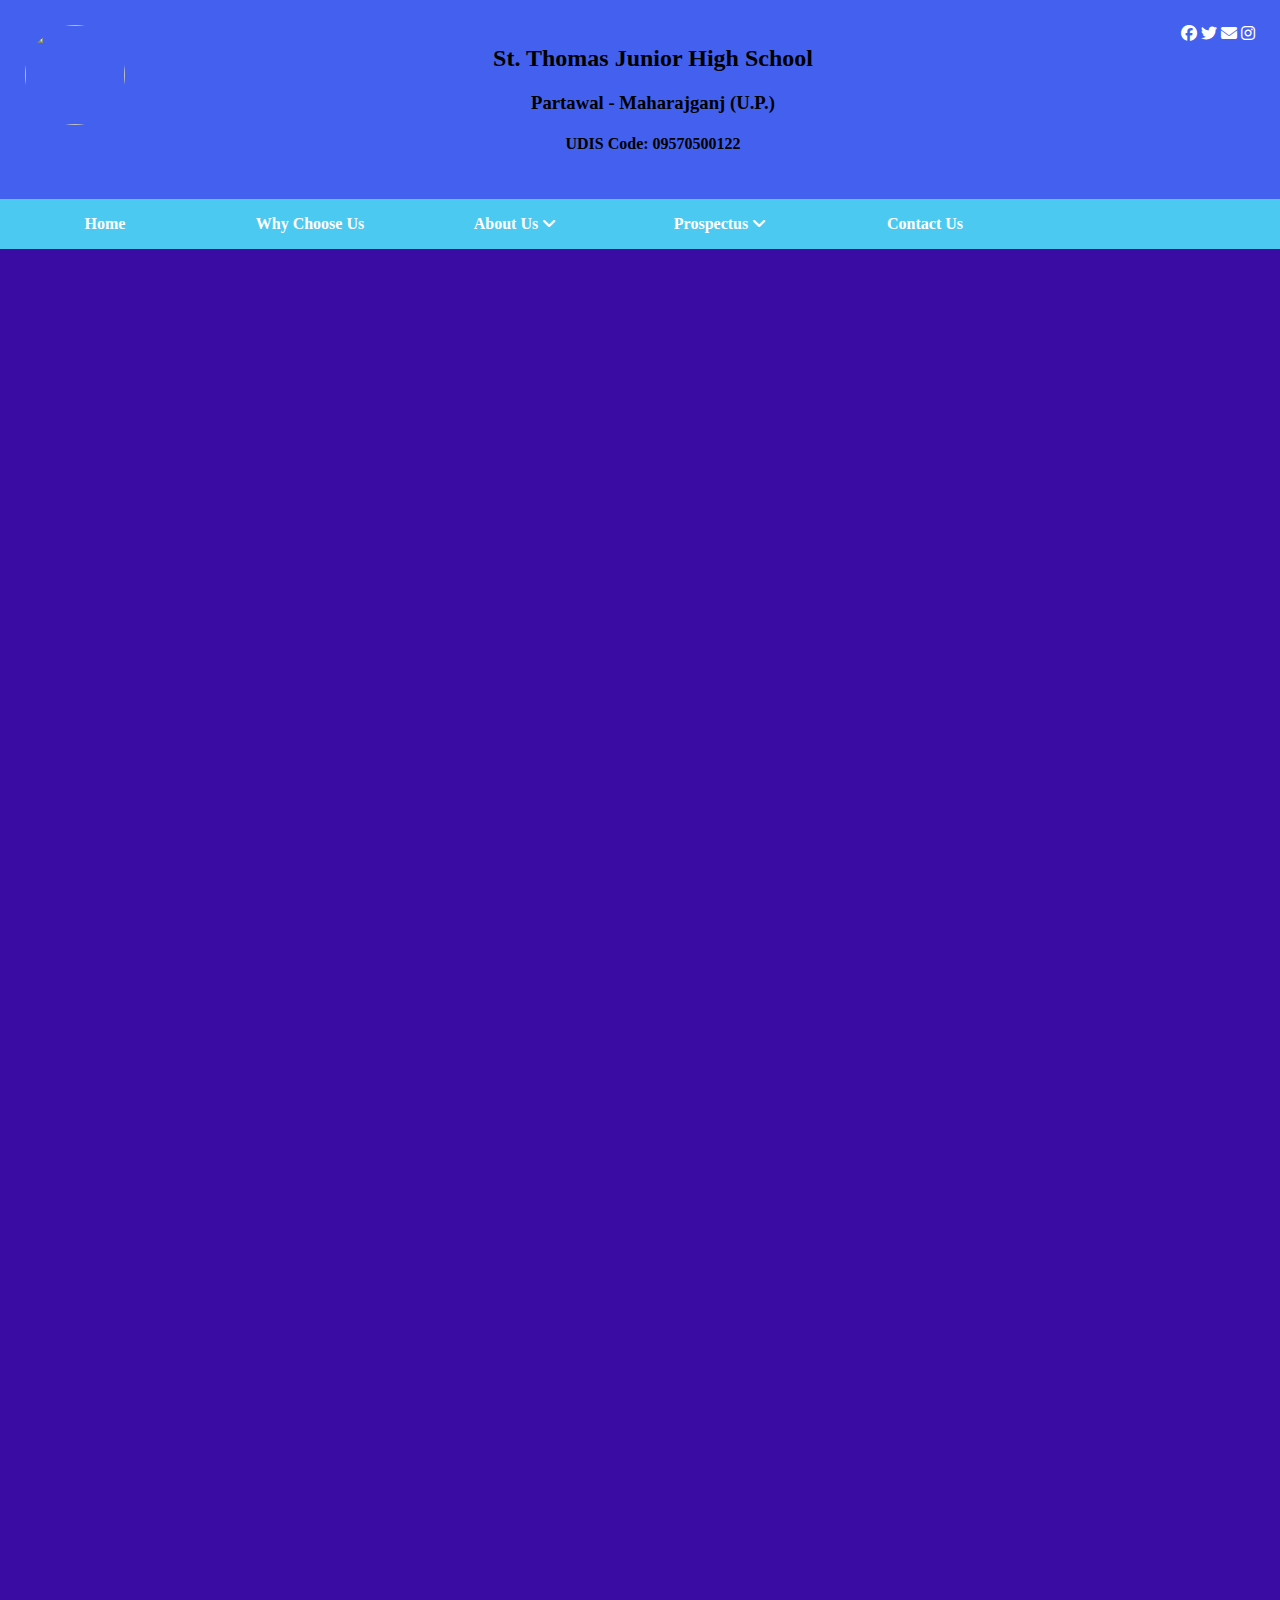
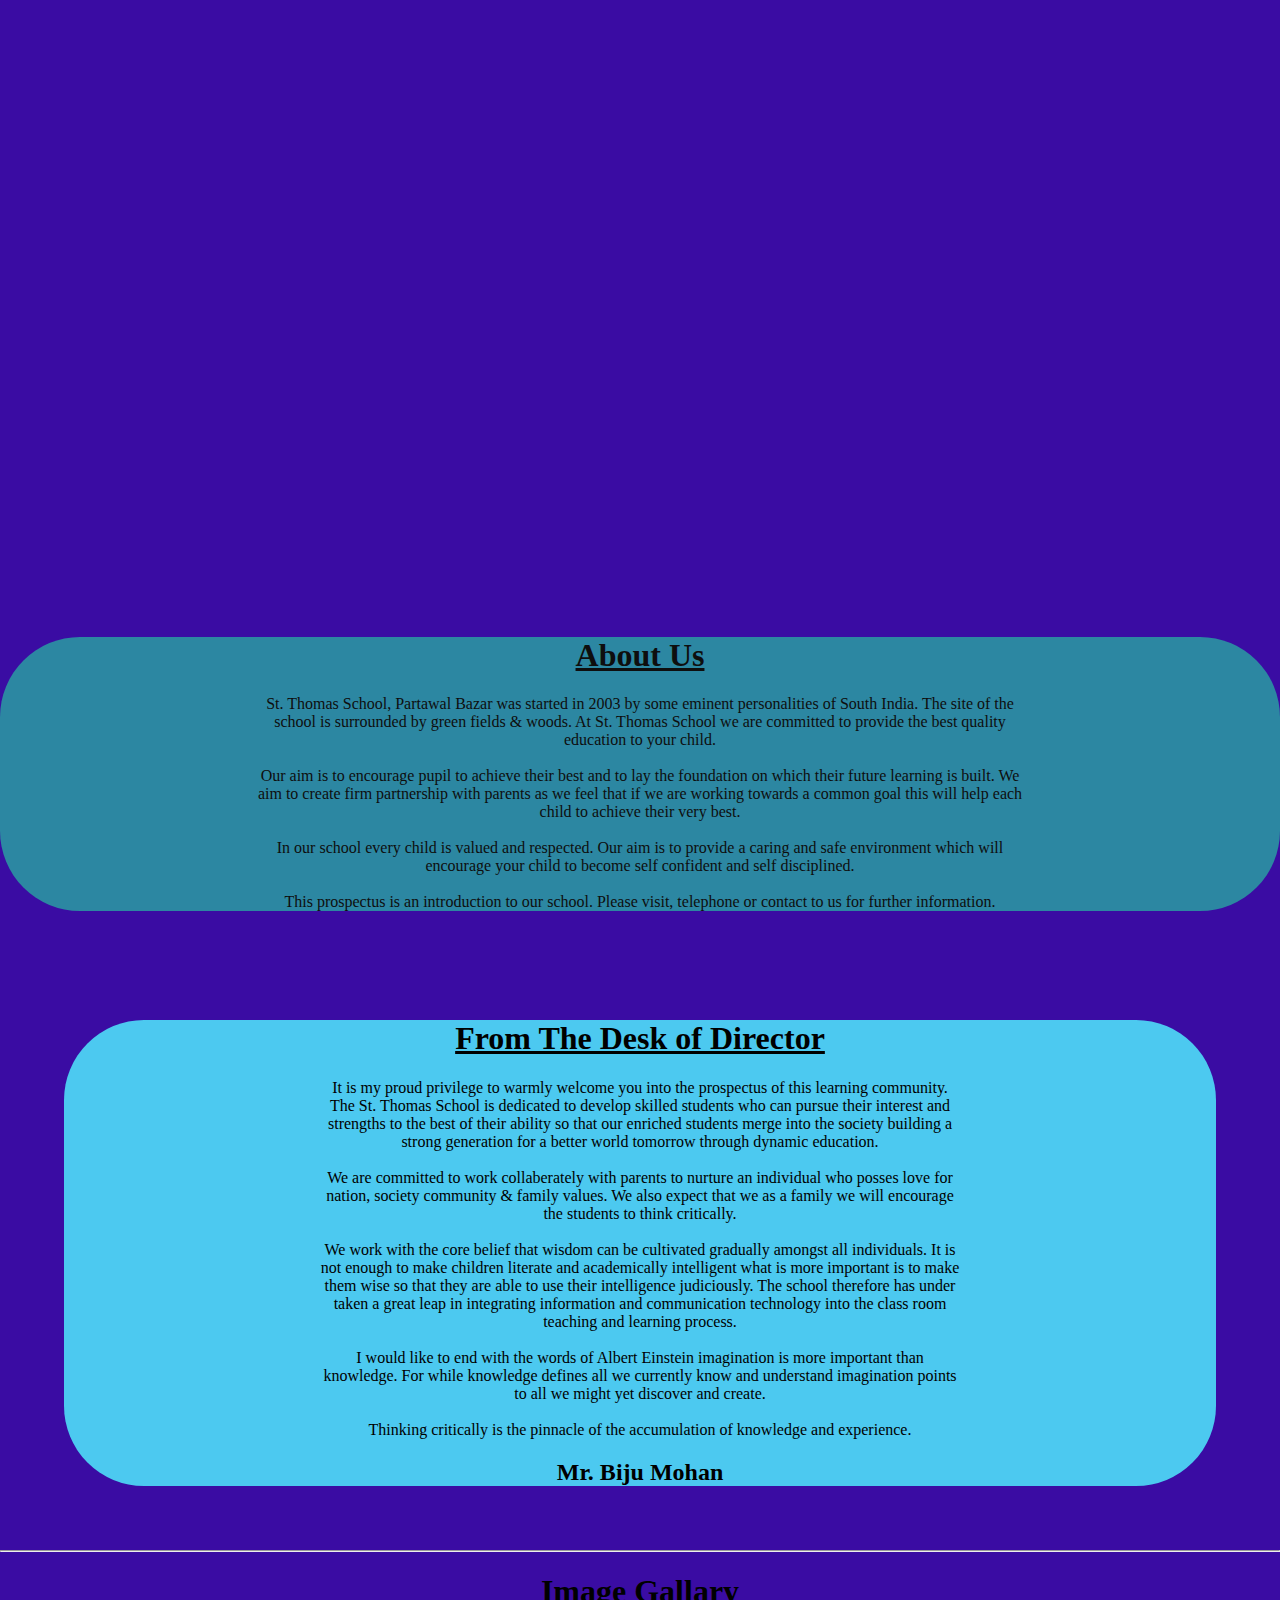
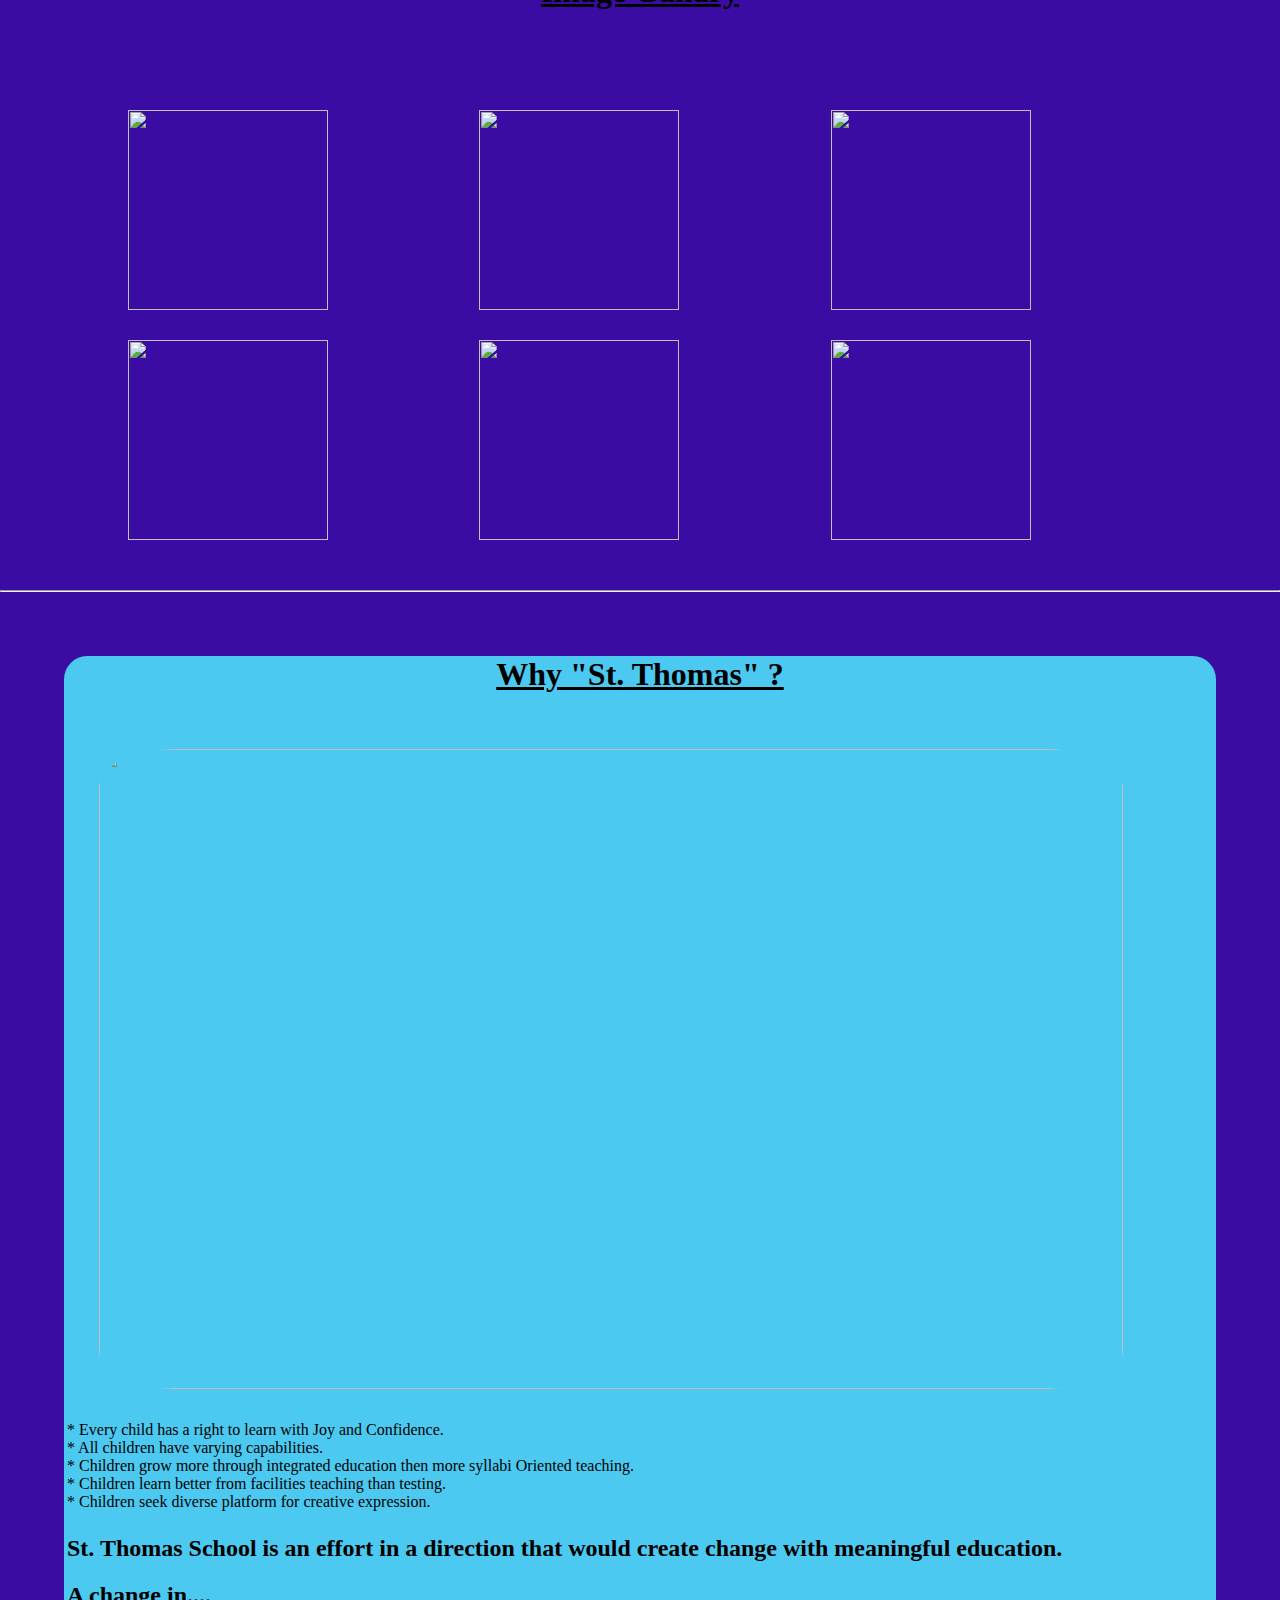
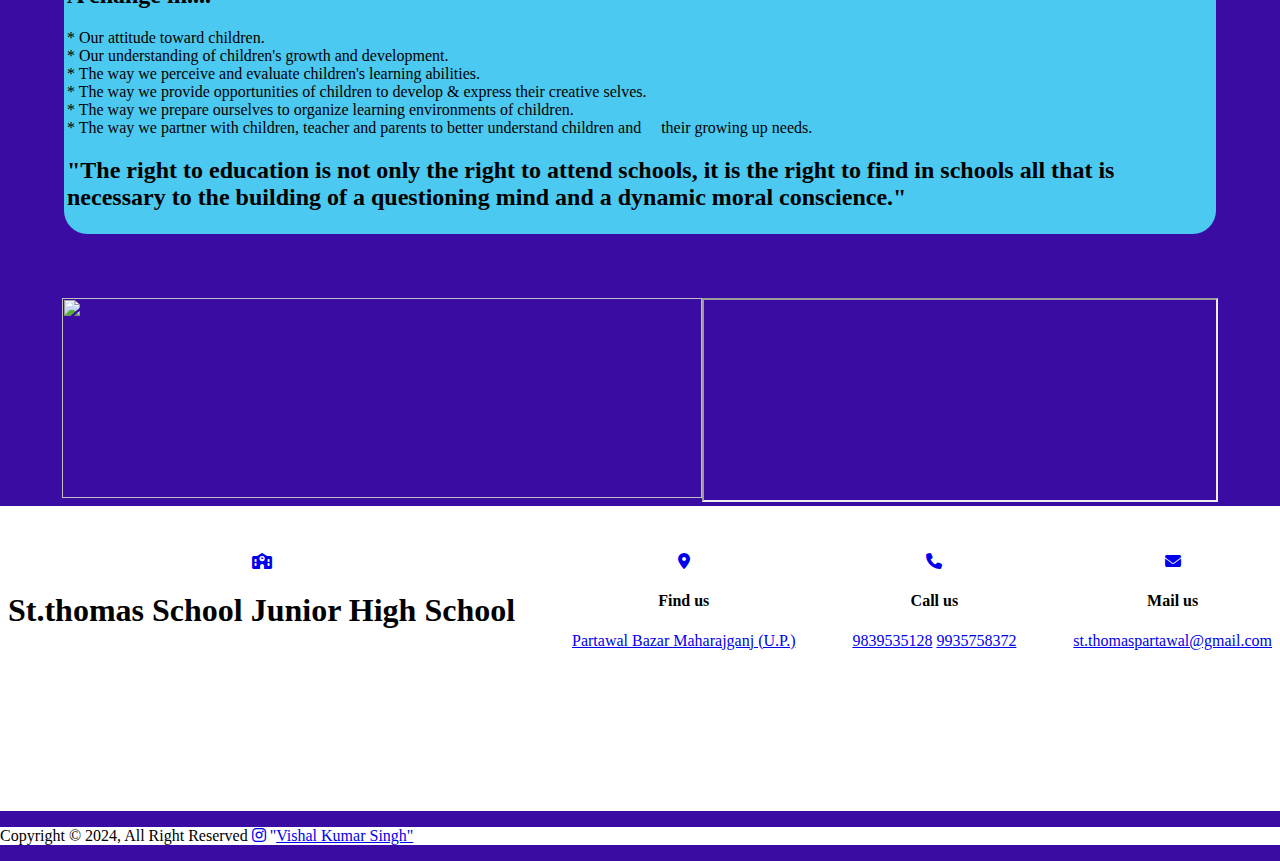
==== index.html @ ec0b056e "added read mode" ====
<!DOCTYPE html>
<html lang="en">

<head>
    <meta charset="UTF-8">
    <meta name="viewport" content="width=device-width, initial-scale=1.0">
    <title>St. Thomas School</title>
    <link  rel="icon" href ="image\logo.jpeg">
    <link rel="stylesheet" href="med_q_style.css">
    <link rel="stylesheet" href="style.css">
    <link rel="stylesheet" href="https://cdnjs.cloudflare.com/ajax/libs/font-awesome/6.5.1/css/all.min.css">
    <meta name="viewport" content="width=device-width, initial-scale=1.0">
   
<link rel="stylesheet" href="style.css">

</head>
    

<body>

    <div class="top">
        <div><img src="image/logo.jpeg" alt=""></div>
        <div class="title">
            <h2>St. Thomas Junior High School</h2>
            <h3>
                Partawal - Maharajganj (U.P.)
            </h3>
            
            <h4>UDIS Code: 09570500122</h4>
        </div>
            <div class="top_fav">
                <a href="#"><i class="fa-brands fa-facebook"></i></a>
                <a href="#"><i class="fab fa-twitter twitter-bg"></i></a>
                <a href="#"><i class="fa-solid fa-envelope"></i></a>
                <a href="#"><i class="fa-brands fa-instagram"></i></a>
            
        </div>
    </div>
    <div class="menu-toggle" onclick="toggleMenu()">
        <div class="line"></div>
        <div class="line"></div>
        <div class="line"></div>
      </div>

    <div class="my_menu">
        <ul class="menu">
            <li><a href="index.html">Home</a></li>
            <li><a href="Why_choose_us.html">Why Choose Us</a></li>
          <li>About Us <i class="fa-solid fa-angle-down"></i>
                <ul class="about_us">
                    <li><a href="About.html">Aims And Objectives</a></li>
                    <li><a href="About.html">Our Vision</a></li>
                    <li><a href="About.html">Principal's Message</a></li>
                </ul>
            </li>
            <li>Prospectus <i class="fa-solid fa-angle-down"></i>
                <ul>
                    <li><a href="Prospectus.pdf">Download Prospectus</a></li>
                    <li><a href="Prospectus.html">Beyond The Classroom</a></li>
                    <li><a href="Prospectus.html">Admission Procedure</a></li>
                    <li><a href="Prospectus.html">School Timing</a></li>
                    <li><a href="Prospectus.html">Fee Structure</a></li>
                    <li><a href="Prospectus.html">School Uniform</a></li>
                    <li><a href="Prospectus.html">Examination</a></li>
                    <li><a href="Prospectus.html">Educational Tours</a></li>
                </ul>
            
            <li><a href="Contact.html">Contact Us</a></li>
        </ul>

    </div>


    <!-- 2nd  -->


    <div class="floating-img">
        <div class="image fade">
            <img src="image\1.jpg" alt="">
        </div>
        <div class="image fade">
            <img src="image\2.jpg" alt="">
        </div>
        <div class="image fade">
            <img src="image\3.jpg" alt="">
        </div>
        <div class="image fade">
            <img src="image\4.jpg" alt="">
        </div>
    </div>
    <script src="main.js"></script>


    <!-- 3rd -->

    <div class="about">
            <u>
                <h1>About Us</h1>
            </u>
        <p class="read-more-para">
            St. Thomas School, Partawal Bazar was started in 2003 by some eminent personalities of South India. The
            site of the school is surrounded by green fields & woods. At St. Thomas School we are committed to
            provide the best quality education to your child.
            <br><br>
            Our aim is to encourage pupil to achieve their best and to lay the foundation on which their future
            learning is built. We aim to create firm partnership with parents as we feel that if we are working
            towards a common goal this will help each child to achieve their very best.
            <br><br>
            In our school every child is valued and respected. Our aim is to provide a caring and safe environment
            which will encourage your child to become self confident and self disciplined.
            <br><br>
            This prospectus is an introduction to our school. Please visit, telephone or contact to us for further
            information.
        </p>
        <div class="read-more-message" style="color: blue;"><u>Click to read more</u></div>
    </div>
    
    
    
    <!-- 4th -->
    <span class="p_image"><img class="p_image" src="image\Principle.jpg" alt=""></span>
    <div class="principle">
        
        <u>
            <h1>From The Desk of Director</h1>
        </u>
        <p class="read-more-para_p">
            It is my proud privilege to warmly welcome you into the prospectus of this learning community. The St.
            Thomas School is dedicated to develop skilled students who can pursue their interest and strengths to
            the best of their ability so that our enriched students merge into the society building a strong
            generation for a better world tomorrow through dynamic education.
            <br><br>
            We are committed to work collaberately with parents to nurture an individual who posses love for nation,
            society community & family values. We also expect that we as a family we will encourage the students to
            think critically.
            <br><br>
            We work with the core belief that wisdom can be cultivated gradually amongst all individuals. It is not
            enough to make children literate and academically intelligent what is more important is to make them
            wise so that they are able to use their intelligence judiciously. The school therefore has under taken a
            great leap in integrating information and communication technology into the class room teaching and
            learning process.
            <br><br>
            I would like to end with the words of Albert Einstein imagination is more important than knowledge. For
            while knowledge defines all we currently know and understand imagination points to all we might yet
            discover and create.
            <br><br>
            Thinking critically is the pinnacle of the accumulation of knowledge and experience.
        </p>
        <h2>Mr. Biju Mohan</h2>
        <div class="read-more-message_p" style="color: blue;"><u>Click to read more</u></div>
    </div>
    
    <hr>
    
    <!-- 5th -->
    <u>
        <h1 style="text-align: center;">Image Gallary</h1>
    </u>

    <div class="full-img" id="fullimgbox">
        <img src="image\1.jpg" id="fullimg">
        <span onclick="closefullimg()">✖️</span>
    </div>
    <div class="gallary">


        <img src="image\1.jpg" onclick="openfullimg(this.src)">
        <img src="image\2.jpg" onclick="openfullimg(this.src)">
        <img src="image\3.jpg" onclick="openfullimg(this.src)">
        <img src="image\i1.jpg" onclick="openfullimg(this.src)">
        <img src="image\i2.jpg" onclick="openfullimg(this.src)">
        <img src="image\IMG_20220813_103702.jpg" onclick="openfullimg(this.src)">
    </div>
    <script>var fullimgbox = document.getElementById("fullimgbox");
        var fullimg = document.getElementById("fullimg");

        function openfullimg(pic) {
            fullimgbox.style.display = "flex";
            fullimgbox.style.display = flex;
            fullimg.src = pic;
        }

        function closefullimg() {
            fullimgbox.style.display = "none";
        }
    </script>
    <hr>

    <!-- 6th -->


    <div class="why">
        <u>
            <h1 style="text-align: center;">Why "St. Thomas" ?</h1>
        </u>
        <table>

            <tr>
                <td>
                    <ul>
                        <img src="image\Why.jpg" alt="">
                        <li>* Every child has a right to learn with Joy and Confidence.</li>
                        <li>* All children have varying capabilities.</li>
                        <li>* Children grow more through integrated education then more syllabi Oriented teaching.
                        </li>
                        <li>* Children learn better from facilities teaching than testing.</li>
                        <li>* Children seek diverse platform for creative expression.</li>
                    </ul>
                </td>
            </tr>
            <tr>


                <td>
                    <ul>
                        <h2>St. Thomas School is an effort in a direction that would create change with meaningful
                            education.</h2>
                        <li>
                            <h2>A change in....</h2>
                        </li>
                        <li>* Our attitude toward children.</li>
                        <li>* Our understanding of children's growth and development.</li>
                        <li>* The way we perceive and evaluate children's learning abilities.</li>
                        <li>* The way we provide opportunities of children to develop & express their creative selves.
                        </li>
                        <li>* The way we prepare ourselves to organize learning environments of children.
                        </li>
                        <li>* The way we partner with children, teacher and parents to better understand children and
                            &nbsp&nbsp&nbsp&nbsptheir growing up needs.</li>
                        <h2>"The right to education is not only the right to attend schools, it is the right to find
                            in schools all that is necessary to the building of a questioning mind and a dynamic
                            moral conscience."</h2>
                    </ul>
                </td>
            </tr>

        </table>
    </div>



    <!-- 7th -->


  <div class="location">
        <div><img src="image\location.jpeg" alt=""></div>
        <div class="gmap">
            <iframe 
                src="https://www.google.com/maps/embed?pb=!1m18!1m12!1m3!1d3555.9602091441734!2d83.59649821102037!3d26.968159376516684!2m3!1f0!2f0!3f0!3m2!1i1024!2i768!4f13.1!3m3!1m2!1s0x3993ffc5ceed057d%3A0x21a0eca646e50a44!2sSt%20Thomas%20junior%20high%20school!5e0!3m2!1sen!2sin!4v1706030970998!5m2!1sen!2sin"
                referrerpolicy="no-referrer-when-downgrade"></iframe>
        </div>
    </div>


<!-- 8th -->

    <footer class="new_footer_area bg_color">
        <div class="new_footer_top">
            <div class="footer_bg">
                <div class="footer">
                    <div class="footer_icon">
                        <a href="index.html"><i class="fa-solid fa-school"></i></a>
                        <div class="cta-text">
                            <h1>St.thomas School Junior High School</h1>
                        </div>
                    </div>
                    <div class="footer_icon">
                        <a href="https://maps.google.com/maps?ll=26.969013,83.604948&z=15&t=m&hl=en&gl=IN&mapclient=embed&cid=2423196798423468612"><i class="fas fa-map-marker-alt" ></i></a>
                        <div class="cta-text">
                            <h4>Find us</h4>
                            <a href="https://maps.google.com/maps?ll=26.969013,83.604948&z=15&t=m&hl=en&gl=IN&mapclient=embed&cid=2423196798423468612">Partawal Bazar Maharajganj (U.P.)</a>
                        </div>
                    </div>
                    <div class="footer_icon">
                        <a href="tel:9839535128"><i class="fas fa-phone"></i></a>
                        <div class="cta-text">
                            <h4>Call us</h4>
                            <a href="tel:9839535128">9839535128</a>
                            <a href="tel:9935758372">9935758372</a>
                        </div>
                    </div>
                    <div class="footer_icon">
                        <a href="https://mail.google.com/mail/?view=cm&fs=1&tf=1&to=st.thomaspartawal@gmail.com"><i class="fa-solid fa-envelope"></i></a>
                        <div class="cta-text">
                            <h4>Mail us</h4>
                        <a href="https://mail.google.com/mail/?view=cm&fs=1&tf=1&to=st.thomaspartawal@gmail.com"><i ></i><span>st.thomaspartawal@gmail.com</span></a>
                            
                        </div>
                    </div>
                </div>
               
                    <div class="footer_bg_one"></div>
                <div class="footer_bg_two"></div>
                
            </div>
        </div>

    </footer>


    
    <div class="copyright-text" style="background-color: white;">
        <p>Copyright &copy; 2024, All Right Reserved <a
                href="https://www.instagram.com/_vishal__1431?igsh=ZDBuYmwxeDVkcHhx"><i class="fa-brands fa-instagram"> "</i>Vishal Kumar Singh"</a></p>
    </div>
    <script  src="./media.js"></script>
</body>

</html>
---- med_q_style.css ----
@media only screen and (max-width: 610px) {
  .top{
    
    flex-direction: column;
    /* animation: fadeIn .5s ease-out; */
    /* animation: fadeout .5s ease-out; */
  }
  .top div{
    justify-content: center;
  }
  .menu2{
    display: block;
  }
  .my_menu{
    z-index: 1;
    display: none;
    
    top: 30px;
    left: 5px;
    justify-content: space-between;
  }
  .menu-toggle {
      z-index: 5;
      width: 30px;
      height: 20px;
      position: fixed;
      top: 5px;
      left: 5px;
      cursor: pointer;
      display: flex;
      flex-direction: column;
      justify-content: space-between;
    }
    
    
    /* about us */
    
    .read-more-para {
      max-height: 100px;
      overflow: hidden; 
    }
    .read-more-para::after {
      content: " Read more";
      color: blue;
      cursor: pointer;
    }
    
    .read-more-para.expand {
      max-height: none;
    }
    
    .read-more-para.expand::after {
      display: none;
    }
    
    .read-more-para.expand + .read-more-message {
      display: none;
    }

    .read-more-message {
      position: relative;
      bottom: 0;
      left: 50%;
      transform: translateX(-50%);
      padding: 8px 16px;
      border-radius: 4px;
      z-index: 1;
    }
    .read-more-para_p {
      max-height: 100px;
      overflow: hidden; 
    }
    .read-more-para_p::after {
      content: " Read more";
      color: blue;
      cursor: pointer;
    }
    
    .read-more-para_p.expand {
      max-height: none;
    }
    
    .read-more-para_p.expand::after {
      display: none;
    }
    
    .read-more-para_p.expand + .read-more-message_p {
      display: none;
    }

    .read-more-message_p {
      position: relative;
      bottom: 0;
      left: 50%;
      transform: translateX(-50%);
      padding: 8px 16px;
      border-radius: 4px;
      z-index: 1;
    }
  }
  @media only screen and (min-width: 611px){
    .menu-toggle{
      display: none; 
    }
    .read-more-message {
      display: none; 
    }
    .read-more-message_p {
      display: none; 
    }
  }
  
  
  
  
  .line {
    width: 100%;
    height: 4px;
    background-color: #4cc9f0;
    transition: 0.3s;
  }
  
  
  .menu-toggle.open .line:nth-child(1) {
    transform: translateY(8px) rotate(-45deg);
  }
  
  .menu-toggle.open .line:nth-child(2) {
    opacity: 0;
  }
  
  .menu-toggle.open .line:nth-child(3) {
    transform: translateY(-8px) rotate(45deg);
  }
  
  
  
  @keyframes fadeIn {
    from {
      opacity: 0;
    }
    to {
      opacity: 1;
    }
  }
  @keyframes fadeout {
    from {
      opacity: 1;
    }
    to{
      opacity: 0;
    } 
  }
---- style.css ----
body {
    font-family: Georgia, 'Times New Roman', Times, serif;

    margin: 0;
    padding: 0;
    background-color: #3a0ca3;
    /* background-image: url('St.Thomas\cool-background.png'); */


}

.top {
    background-color: #4361ee;
    display: flex;
    text-align: center;
    justify-content: space-between;
}

.top {
    padding: 10px;




}

.top div {
    padding: 15px;

}

.top h1 {
    text-shadow: 1px 1px #fefdfe;
}

.top ul {
    display: flex;
    list-style: none;
    background-color: #4361ee;
}

.top img {
    height: 100px;
    width: 100px;
    border-radius: 50%;
}

.top_fav a {
    color: white;
}

.top_fav a:hover {
    height: 20px;
    border-radius: 20%;
    color: rgb(76, 33, 216);
}

ul {
    margin: 0;
    padding: 0;
}

.my_menu {
    position: absolute;
    background-color: #4cc9f0;
    height: auto;
    width: 100%;
    justify-content: center;
    color: white;
    font-weight: bold;
}


.menu ul li {
    margin: 0;
}

.menu ul {
    display: none;
}

.menu li:hover ul {
    position: relative;
    z-index: 5;
    display: block;
}

.name {
    font-size: 20px;
    font-weight: bolder;
}

.name:hover {
    background-color: caf0f8 !important;
}

.menu li {
    list-style: none;
    width: 200px;
    height: 50px;
    background-color: #4cc9f0;
    margin-left: 5px;
    text-align: center;
    line-height: 50px;
    float: left;
}

.my_menu a:hover {
    background-color: #3a0ca3;
    transition: 1s;
    transform: scale(0.8) rotate(-.5deg);
    border-radius: 20px;

}

.menu li a {
    color: white;
    display: block;
    text-decoration: none;
}


/* 2nd */

.floating-img {
    margin: auto;
}

.floating-img img {
    min-height: 500px;
    min-width: 100%;
    max-width: 100%;
    max-height: 500px;
}

.fade {
    animation-name: fade;
    animation-duration: 2s;
}



/* 3rd */

.about {
    text-align: center;
    color: rgb(14, 14, 14);
    background-color: #2c87a2;
    border-radius: 80px 80px 80px 80px;
    padding-left: 20%;
    padding-right: 20%;
    /* margin: 5vw; */
}

.principle {
    text-align: center;
    width: 50%;
    background-color: #4cc9f0;
    border-radius: 80px 80px 80px 80px;
    padding-left: 20%;
    padding-right: 20%;
    margin: 5vw;

}

.p_image {
    margin-top: 5vh !important;
    display: block;
    margin-left: auto;
    margin-right: auto;
    width: 60%;
}

/* 5th */

.gallary {
    width: 80%;
    margin: 100px auto 50px;
    display: grid;
    grid-template-columns: repeat(auto-fit, minmax(250px, 1fr));
    grid-gap: 30px;
}

.gallary img {
    width: 200px;
    height: 200px;
    cursor: pointer;

}

.gallary img:hover {
    transform: scale(0.8) rotate(-2deg);
    border-radius: 20px;
    box-shadow: 0 320px 7px rgba(68, 77, 136, 0.2);
}

.full-img {
    width: 100%;
    height: 100vh;
    background: rgba(30, 28, 28, 0.9);
    position: fixed;
    top: 0;
    left: 0;
    display: none;
    align-items: center;
    justify-content: center;
    z-index: 100;
}

.full-img img {
    width: 90%;
    max-width: 500px;
}

.full-img span {
    position: absolute;
    top: 5%;
    right: 5%;
    font-size: 30px;
    color: white;
    cursor: pointer;

}


/* 6th */


.why img {
    width: 80vw;
    height: 50vw;
    border-radius: 10%;
    padding: 2.5vw;
}

.why li {
    list-style: none;
}

.why li:hover {
    background-color: #55ddee;
    cursor: pointer;
    transition: 0.05s;
    transform: scale(0.98) rotate(-.05deg);
    border-radius: 12px;
}

.why {
    background-color: #4cc9f0;
    border-radius: 2%;
    margin: 5vw;
}



/* 7th */
.location img {
    width: 50vw;
    height: 200px;
}
.gmap iframe {
    height: 200px;
    width: 40vw;

}

.location {
    justify-content: center;
    text-align: center;
    display: flex;

}



/* 8th */


.new_footer_area {
    background: #ffffff;
}


.new_footer_top {
    padding: 35px 0px 270px;
    position: relative;
}

.new_footer_top .footer_bg {
    position: absolute;
    bottom: 0;
    background: url("https://blogger.googleusercontent.com/img/b/R29vZ2xl/AVvXsEigB8iI5tb8WSVBuVUGc9UjjB8O0708X7Fdic_4O1LT4CmLHoiwhanLXiRhe82yw0R7LgACQ2IhZaTY0hhmGi0gYp_Ynb49CVzfmXtYHUVKgXXpWvJ_oYT8cB4vzsnJLe3iCwuzj-w6PeYq_JaHmy_CoGoa6nw0FBo-2xLdOPvsLTh_fmYH2xhkaZ-OGQ/s16000/footer_bg.png") no-repeat scroll center 0;
    width: 100%;
    height: 300px;
}


.new_footer_top .footer_bg {
    position: absolute;
    bottom: 0;
    background: url("https://blogger.googleusercontent.com/img/b/R29vZ2xl/AVvXsEigB8iI5tb8WSVBuVUGc9UjjB8O0708X7Fdic_4O1LT4CmLHoiwhanLXiRhe82yw0R7LgACQ2IhZaTY0hhmGi0gYp_Ynb49CVzfmXtYHUVKgXXpWvJ_oYT8cB4vzsnJLe3iCwuzj-w6PeYq_JaHmy_CoGoa6nw0FBo-2xLdOPvsLTh_fmYH2xhkaZ-OGQ/s16000/footer_bg.png") no-repeat scroll center 0;
    width: 100%;
    height: 266px;
}

.new_footer_top .footer_bg .footer_bg_one {
    background: url("https://blogger.googleusercontent.com/img/b/R29vZ2xl/AVvXsEia0PYPxwT5ifToyP3SNZeQWfJEWrUENYA5IXM6sN5vLwAKvaJS1pQVu8mOFFUa_ET4JuHNTFAxKURFerJYHDUWXLXl1vDofYXuij45JZelYOjEFoCOn7E6Vxu0fwV7ACPzArcno1rYuVxGB7JY6G7__e4_KZW4lTYIaHSLVaVLzklZBLZnQw047oq5-Q/s16000/volks.gif") no-repeat center center;
    width: 330px;
    height: 105px;
    background-size: 100%;
    position: absolute;
    bottom: 0;
    left: 30%;
    -webkit-animation: myfirst 22s linear infinite;
    animation: myfirst 6s linear infinite;
}

.new_footer_top .footer_bg .footer_bg_two {
    background: url("https://blogger.googleusercontent.com/img/b/R29vZ2xl/AVvXsEhyLGwEUVwPK6Vi8xXMymsc-ZXVwLWyXhogZxbcXQYSY55REw_0D4VTQnsVzCrL7nsyjd0P7RVOI5NKJbQ75koZIalD8mqbMquP20fL3DxsWngKkOLOzoOf9sMuxlbyfkIBTsDw5WFUj-YJiI50yzgVjF8cZPHhEjkOP_PRTQXDHEq8AyWpBiJdN9SfQA/s16000/cyclist.gif") no-repeat center center;
    width: 88px;
    height: 100px;
    background-size: 100%;
    bottom: 0;
    left: 38%;
    position: absolute;
    -webkit-animation: myfirst 30s linear infinite;
    animation: myfirst 10s linear infinite;
}



@-moz-keyframes myfirst {
    0% {
        left: -25%;
    }

    100% {
        left: 100%;
    }
}

@-webkit-keyframes myfirst {
    0% {
        left: -25%;
    }

    100% {
        left: 100%;
    }
}

@keyframes myfirst {
    0% {
        left: -25%;
    }

    100% {
        left: 100%;
    }
}

.new_footer_top {
    overflow-x: hidden;
}

.col-xl-4 col-lg-4 col-md-6 mb-30 {
    display: flex;
}

.footer {
    position: relative;
    display: flex;
    text-align: center;
    justify-content: space-between;
}

.footer_icon {
    color: black;
    padding: 8px;
}









/* About */
/* About */
/* About */
/* About */



.all-about {
    background-color: #fefdfe;
}


.aims {
    text-align: justify;
    color: rgb(14, 14, 14);
    background-color: #2c87a2;
    border-radius: 80px 80px 80px 80px;
    padding-left: 20%;
    padding-right: 20%;

}


.vision img {
    width: 100vw;
}














/* -----------Prospectus----------------- */
/* -----------Prospectus----------------- */
/* -----------Prospectus----------------- */
/* -----------Prospectus----------------- */
.admission td {
    text-align: justify;
    border: solid black 2px;
    padding: 16px;
}

.admission-selection th {
    border: solid black 2px;
    background-color: orange;
    font-weight: 900;
}

.first {
    color: #000000;
    background-image: linear-gradient(white, green);

}

.second {
    background-image: linear-gradient(white, green);


}

.criteria h1 {
    border: solid black 2px;

    background-color: orange;
}

.criteria {
    background-image: linear-gradient(white, green);

}

.building h1 {
    background-color: orange;
}

.building {
    background-image: linear-gradient(white, green);
}

.fee {
    background-image: linear-gradient(white, green);
}

.fee h1 {
    background-color: orange;
}
.v_img_1{
    height: 250px;
}
/* media */
.v_img_2 {
    height: 400px;
    width: 400px;
}
/* media */
.about img{
    height: 200px;
}


/* About */
/* About */
/* About */
/* About */

@media screen and (min-width:500px) {
    
    .about-img{
        height: 200px;
    }
   
    /* .all-about{
        text-align: center;
        justify-content: center;
    } */
}
---- style.css ----
body {
    font-family: Georgia, 'Times New Roman', Times, serif;

    margin: 0;
    padding: 0;
    background-color: #3a0ca3;
    /* background-image: url('St.Thomas\cool-background.png'); */


}

.top {
    background-color: #4361ee;
    display: flex;
    text-align: center;
    justify-content: space-between;
}

.top {
    padding: 10px;




}

.top div {
    padding: 15px;

}

.top h1 {
    text-shadow: 1px 1px #fefdfe;
}

.top ul {
    display: flex;
    list-style: none;
    background-color: #4361ee;
}

.top img {
    height: 100px;
    width: 100px;
    border-radius: 50%;
}

.top_fav a {
    color: white;
}

.top_fav a:hover {
    height: 20px;
    border-radius: 20%;
    color: rgb(76, 33, 216);
}

ul {
    margin: 0;
    padding: 0;
}

.my_menu {
    position: absolute;
    background-color: #4cc9f0;
    height: auto;
    width: 100%;
    justify-content: center;
    color: white;
    font-weight: bold;
}


.menu ul li {
    margin: 0;
}

.menu ul {
    display: none;
}

.menu li:hover ul {
    position: relative;
    z-index: 5;
    display: block;
}

.name {
    font-size: 20px;
    font-weight: bolder;
}

.name:hover {
    background-color: caf0f8 !important;
}

.menu li {
    list-style: none;
    width: 200px;
    height: 50px;
    background-color: #4cc9f0;
    margin-left: 5px;
    text-align: center;
    line-height: 50px;
    float: left;
}

.my_menu a:hover {
    background-color: #3a0ca3;
    transition: 1s;
    transform: scale(0.8) rotate(-.5deg);
    border-radius: 20px;

}

.menu li a {
    color: white;
    display: block;
    text-decoration: none;
}


/* 2nd */

.floating-img {
    margin: auto;
}

.floating-img img {
    min-height: 500px;
    min-width: 100%;
    max-width: 100%;
    max-height: 500px;
}

.fade {
    animation-name: fade;
    animation-duration: 2s;
}



/* 3rd */

.about {
    text-align: center;
    color: rgb(14, 14, 14);
    background-color: #2c87a2;
    border-radius: 80px 80px 80px 80px;
    padding-left: 20%;
    padding-right: 20%;
    /* margin: 5vw; */
}

.principle {
    text-align: center;
    width: 50%;
    background-color: #4cc9f0;
    border-radius: 80px 80px 80px 80px;
    padding-left: 20%;
    padding-right: 20%;
    margin: 5vw;

}

.p_image {
    margin-top: 5vh !important;
    display: block;
    margin-left: auto;
    margin-right: auto;
    width: 60%;
}

/* 5th */

.gallary {
    width: 80%;
    margin: 100px auto 50px;
    display: grid;
    grid-template-columns: repeat(auto-fit, minmax(250px, 1fr));
    grid-gap: 30px;
}

.gallary img {
    width: 200px;
    height: 200px;
    cursor: pointer;

}

.gallary img:hover {
    transform: scale(0.8) rotate(-2deg);
    border-radius: 20px;
    box-shadow: 0 320px 7px rgba(68, 77, 136, 0.2);
}

.full-img {
    width: 100%;
    height: 100vh;
    background: rgba(30, 28, 28, 0.9);
    position: fixed;
    top: 0;
    left: 0;
    display: none;
    align-items: center;
    justify-content: center;
    z-index: 100;
}

.full-img img {
    width: 90%;
    max-width: 500px;
}

.full-img span {
    position: absolute;
    top: 5%;
    right: 5%;
    font-size: 30px;
    color: white;
    cursor: pointer;

}


/* 6th */


.why img {
    width: 80vw;
    height: 50vw;
    border-radius: 10%;
    padding: 2.5vw;
}

.why li {
    list-style: none;
}

.why li:hover {
    background-color: #55ddee;
    cursor: pointer;
    transition: 0.05s;
    transform: scale(0.98) rotate(-.05deg);
    border-radius: 12px;
}

.why {
    background-color: #4cc9f0;
    border-radius: 2%;
    margin: 5vw;
}



/* 7th */
.location img {
    width: 50vw;
    height: 200px;
}
.gmap iframe {
    height: 200px;
    width: 40vw;

}

.location {
    justify-content: center;
    text-align: center;
    display: flex;

}



/* 8th */


.new_footer_area {
    background: #ffffff;
}


.new_footer_top {
    padding: 35px 0px 270px;
    position: relative;
}

.new_footer_top .footer_bg {
    position: absolute;
    bottom: 0;
    background: url("https://blogger.googleusercontent.com/img/b/R29vZ2xl/AVvXsEigB8iI5tb8WSVBuVUGc9UjjB8O0708X7Fdic_4O1LT4CmLHoiwhanLXiRhe82yw0R7LgACQ2IhZaTY0hhmGi0gYp_Ynb49CVzfmXtYHUVKgXXpWvJ_oYT8cB4vzsnJLe3iCwuzj-w6PeYq_JaHmy_CoGoa6nw0FBo-2xLdOPvsLTh_fmYH2xhkaZ-OGQ/s16000/footer_bg.png") no-repeat scroll center 0;
    width: 100%;
    height: 300px;
}


.new_footer_top .footer_bg {
    position: absolute;
    bottom: 0;
    background: url("https://blogger.googleusercontent.com/img/b/R29vZ2xl/AVvXsEigB8iI5tb8WSVBuVUGc9UjjB8O0708X7Fdic_4O1LT4CmLHoiwhanLXiRhe82yw0R7LgACQ2IhZaTY0hhmGi0gYp_Ynb49CVzfmXtYHUVKgXXpWvJ_oYT8cB4vzsnJLe3iCwuzj-w6PeYq_JaHmy_CoGoa6nw0FBo-2xLdOPvsLTh_fmYH2xhkaZ-OGQ/s16000/footer_bg.png") no-repeat scroll center 0;
    width: 100%;
    height: 266px;
}

.new_footer_top .footer_bg .footer_bg_one {
    background: url("https://blogger.googleusercontent.com/img/b/R29vZ2xl/AVvXsEia0PYPxwT5ifToyP3SNZeQWfJEWrUENYA5IXM6sN5vLwAKvaJS1pQVu8mOFFUa_ET4JuHNTFAxKURFerJYHDUWXLXl1vDofYXuij45JZelYOjEFoCOn7E6Vxu0fwV7ACPzArcno1rYuVxGB7JY6G7__e4_KZW4lTYIaHSLVaVLzklZBLZnQw047oq5-Q/s16000/volks.gif") no-repeat center center;
    width: 330px;
    height: 105px;
    background-size: 100%;
    position: absolute;
    bottom: 0;
    left: 30%;
    -webkit-animation: myfirst 22s linear infinite;
    animation: myfirst 6s linear infinite;
}

.new_footer_top .footer_bg .footer_bg_two {
    background: url("https://blogger.googleusercontent.com/img/b/R29vZ2xl/AVvXsEhyLGwEUVwPK6Vi8xXMymsc-ZXVwLWyXhogZxbcXQYSY55REw_0D4VTQnsVzCrL7nsyjd0P7RVOI5NKJbQ75koZIalD8mqbMquP20fL3DxsWngKkOLOzoOf9sMuxlbyfkIBTsDw5WFUj-YJiI50yzgVjF8cZPHhEjkOP_PRTQXDHEq8AyWpBiJdN9SfQA/s16000/cyclist.gif") no-repeat center center;
    width: 88px;
    height: 100px;
    background-size: 100%;
    bottom: 0;
    left: 38%;
    position: absolute;
    -webkit-animation: myfirst 30s linear infinite;
    animation: myfirst 10s linear infinite;
}



@-moz-keyframes myfirst {
    0% {
        left: -25%;
    }

    100% {
        left: 100%;
    }
}

@-webkit-keyframes myfirst {
    0% {
        left: -25%;
    }

    100% {
        left: 100%;
    }
}

@keyframes myfirst {
    0% {
        left: -25%;
    }

    100% {
        left: 100%;
    }
}

.new_footer_top {
    overflow-x: hidden;
}

.col-xl-4 col-lg-4 col-md-6 mb-30 {
    display: flex;
}

.footer {
    position: relative;
    display: flex;
    text-align: center;
    justify-content: space-between;
}

.footer_icon {
    color: black;
    padding: 8px;
}









/* About */
/* About */
/* About */
/* About */



.all-about {
    background-color: #fefdfe;
}


.aims {
    text-align: justify;
    color: rgb(14, 14, 14);
    background-color: #2c87a2;
    border-radius: 80px 80px 80px 80px;
    padding-left: 20%;
    padding-right: 20%;

}


.vision img {
    width: 100vw;
}














/* -----------Prospectus----------------- */
/* -----------Prospectus----------------- */
/* -----------Prospectus----------------- */
/* -----------Prospectus----------------- */
.admission td {
    text-align: justify;
    border: solid black 2px;
    padding: 16px;
}

.admission-selection th {
    border: solid black 2px;
    background-color: orange;
    font-weight: 900;
}

.first {
    color: #000000;
    background-image: linear-gradient(white, green);

}

.second {
    background-image: linear-gradient(white, green);


}

.criteria h1 {
    border: solid black 2px;

    background-color: orange;
}

.criteria {
    background-image: linear-gradient(white, green);

}

.building h1 {
    background-color: orange;
}

.building {
    background-image: linear-gradient(white, green);
}

.fee {
    background-image: linear-gradient(white, green);
}

.fee h1 {
    background-color: orange;
}
.v_img_1{
    height: 250px;
}
/* media */
.v_img_2 {
    height: 400px;
    width: 400px;
}
/* media */
.about img{
    height: 200px;
}


/* About */
/* About */
/* About */
/* About */

@media screen and (min-width:500px) {
    
    .about-img{
        height: 200px;
    }
   
    /* .all-about{
        text-align: center;
        justify-content: center;
    } */
}
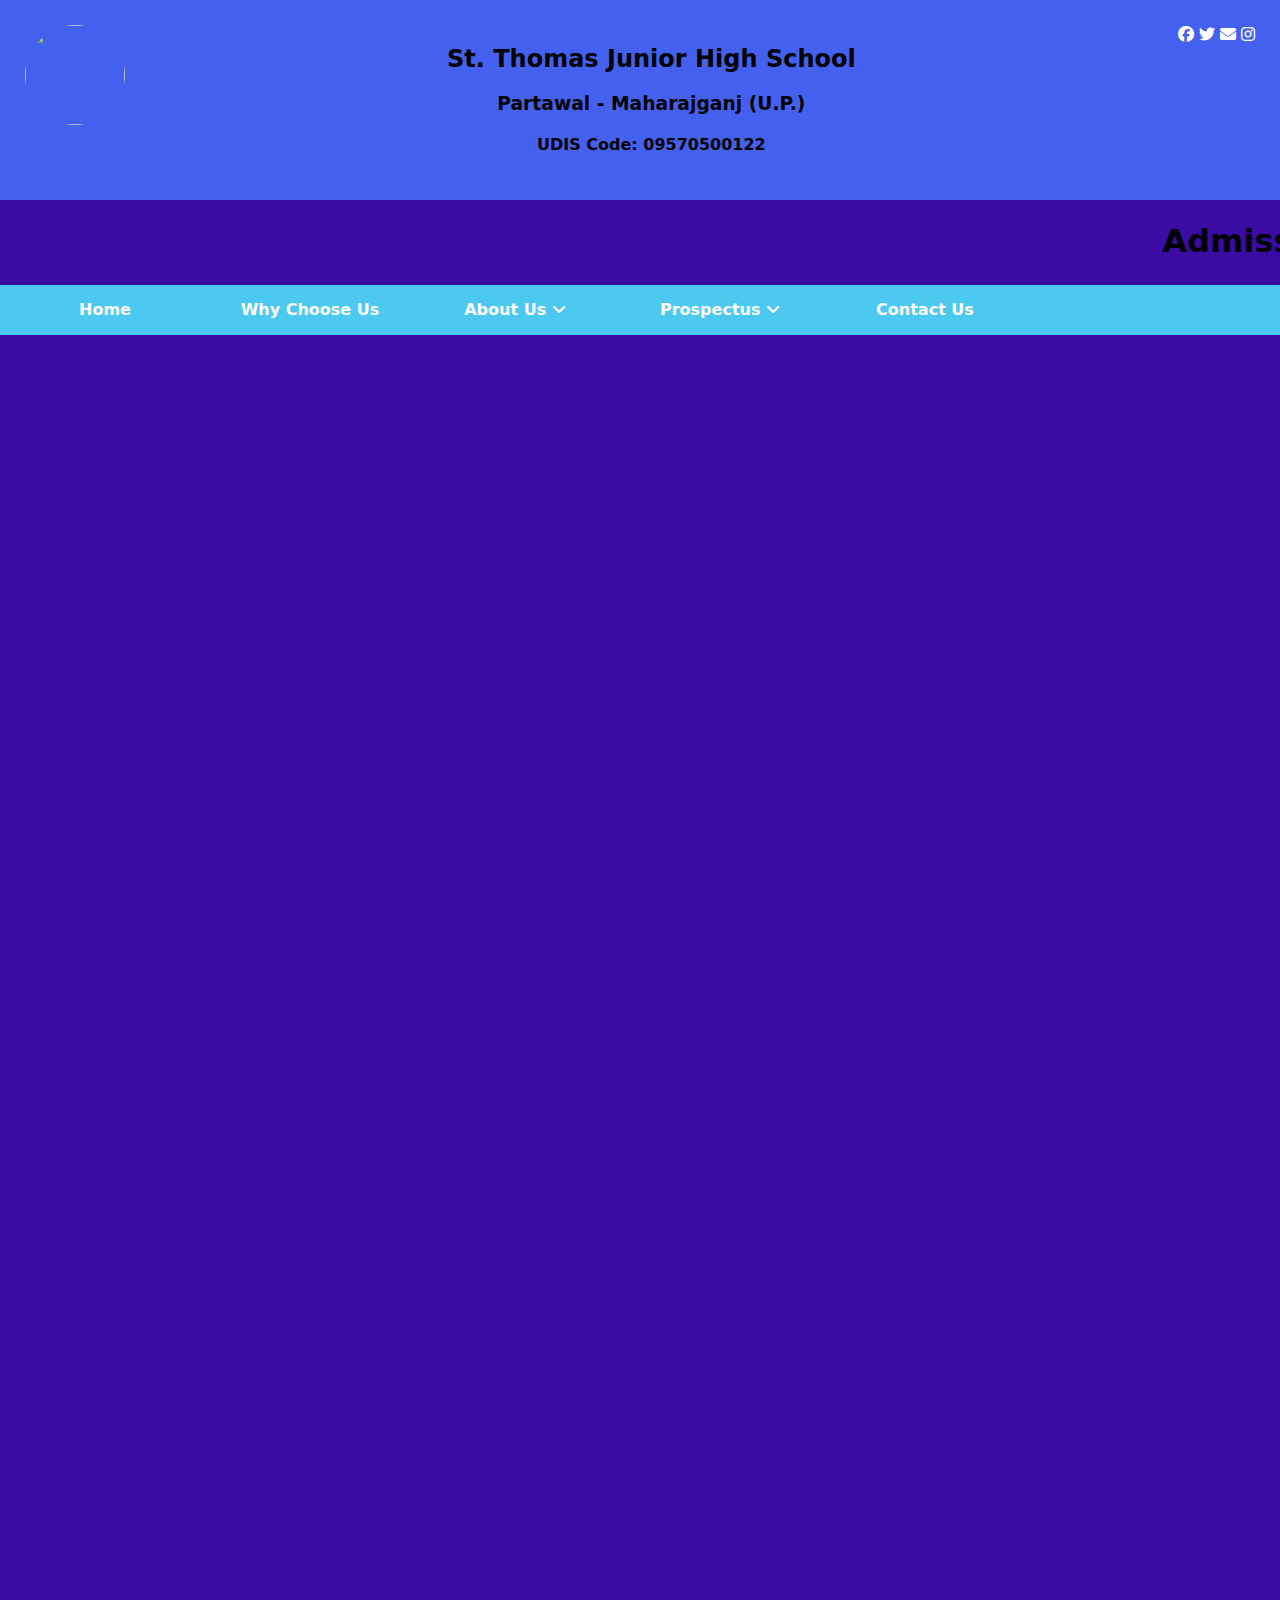
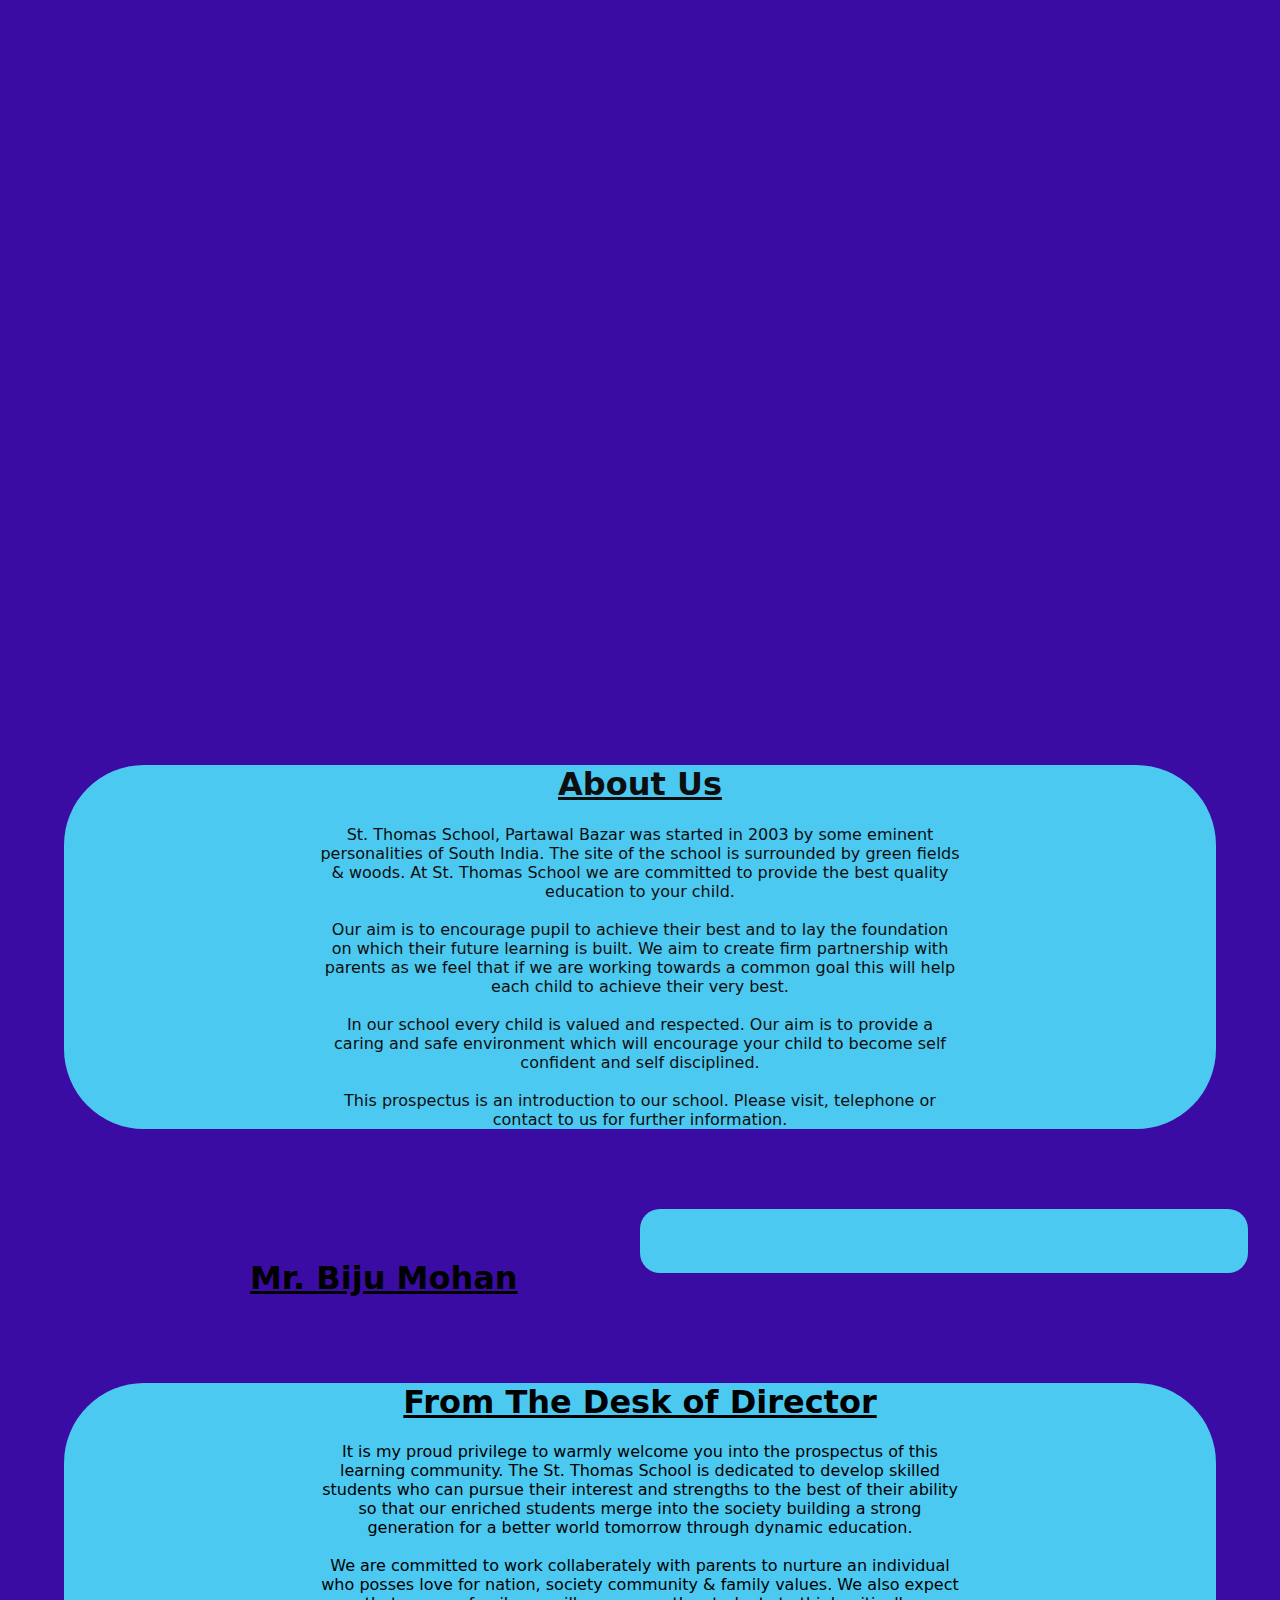
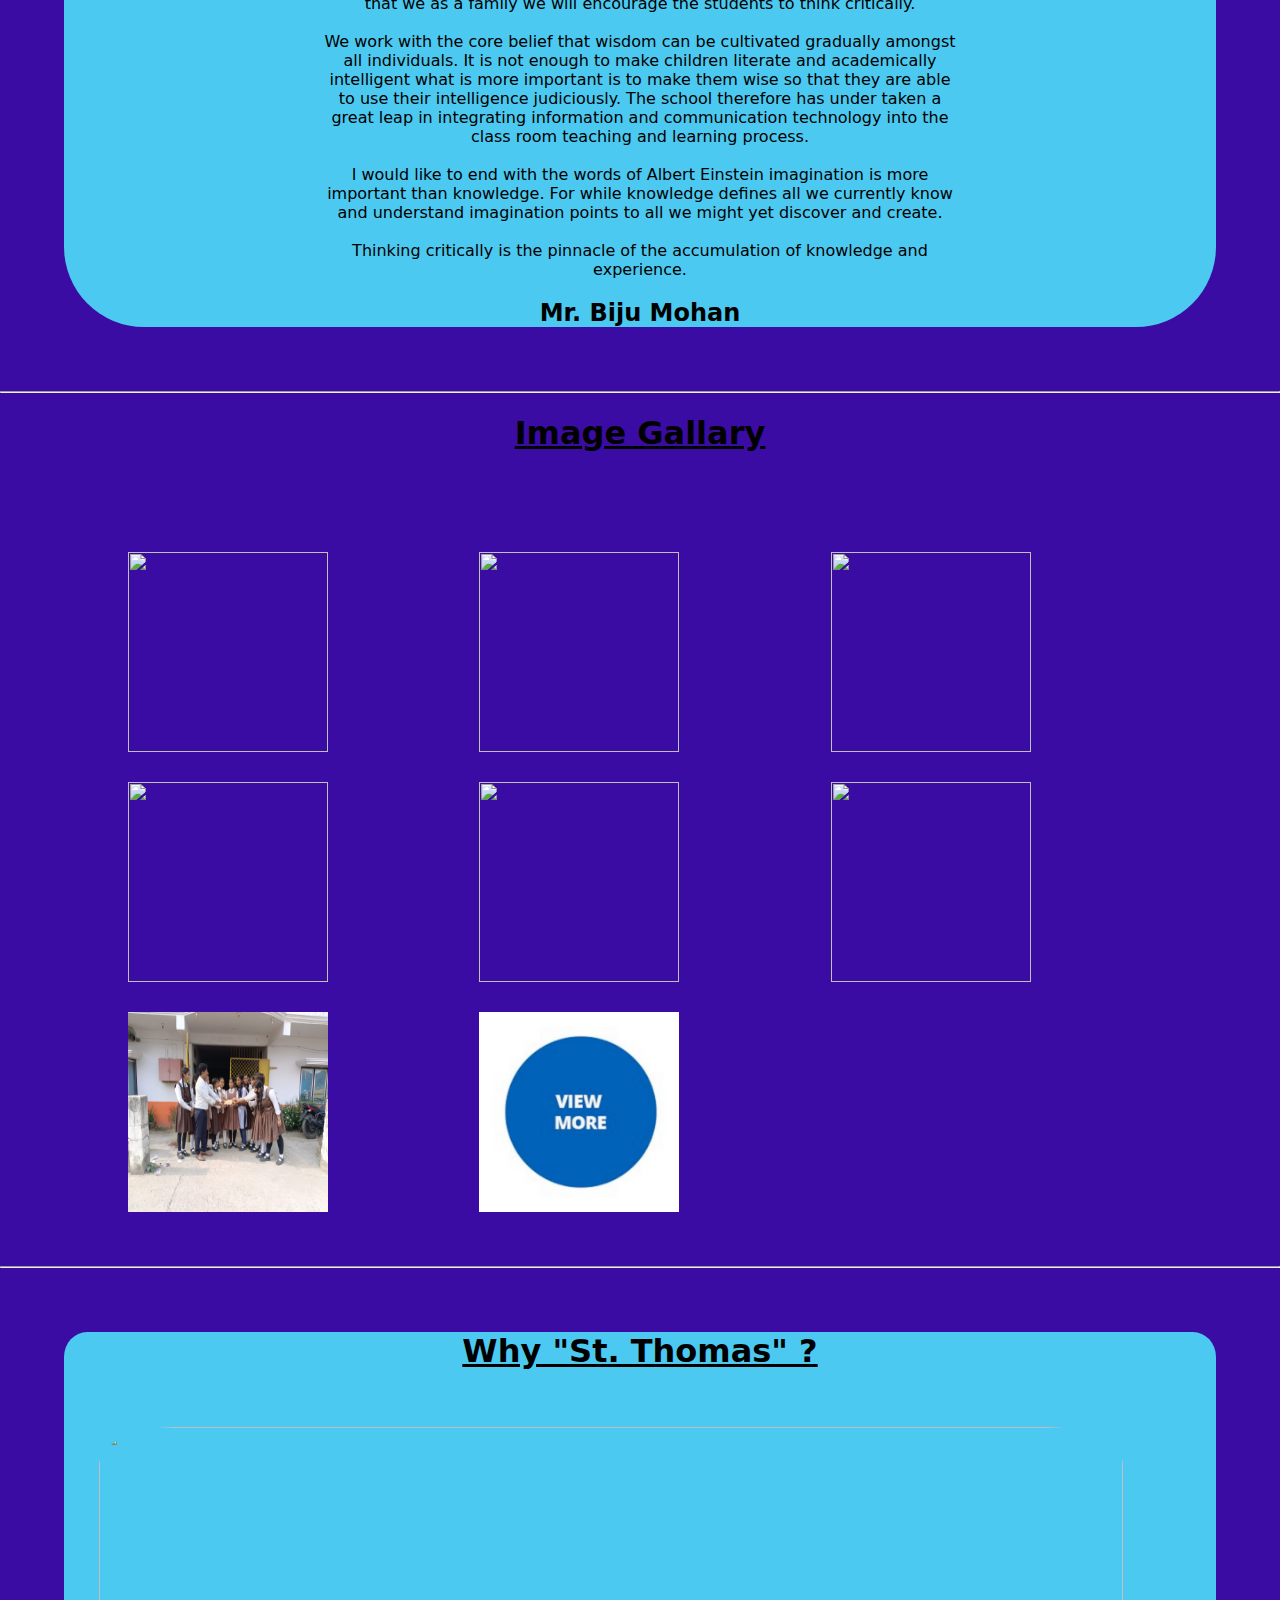
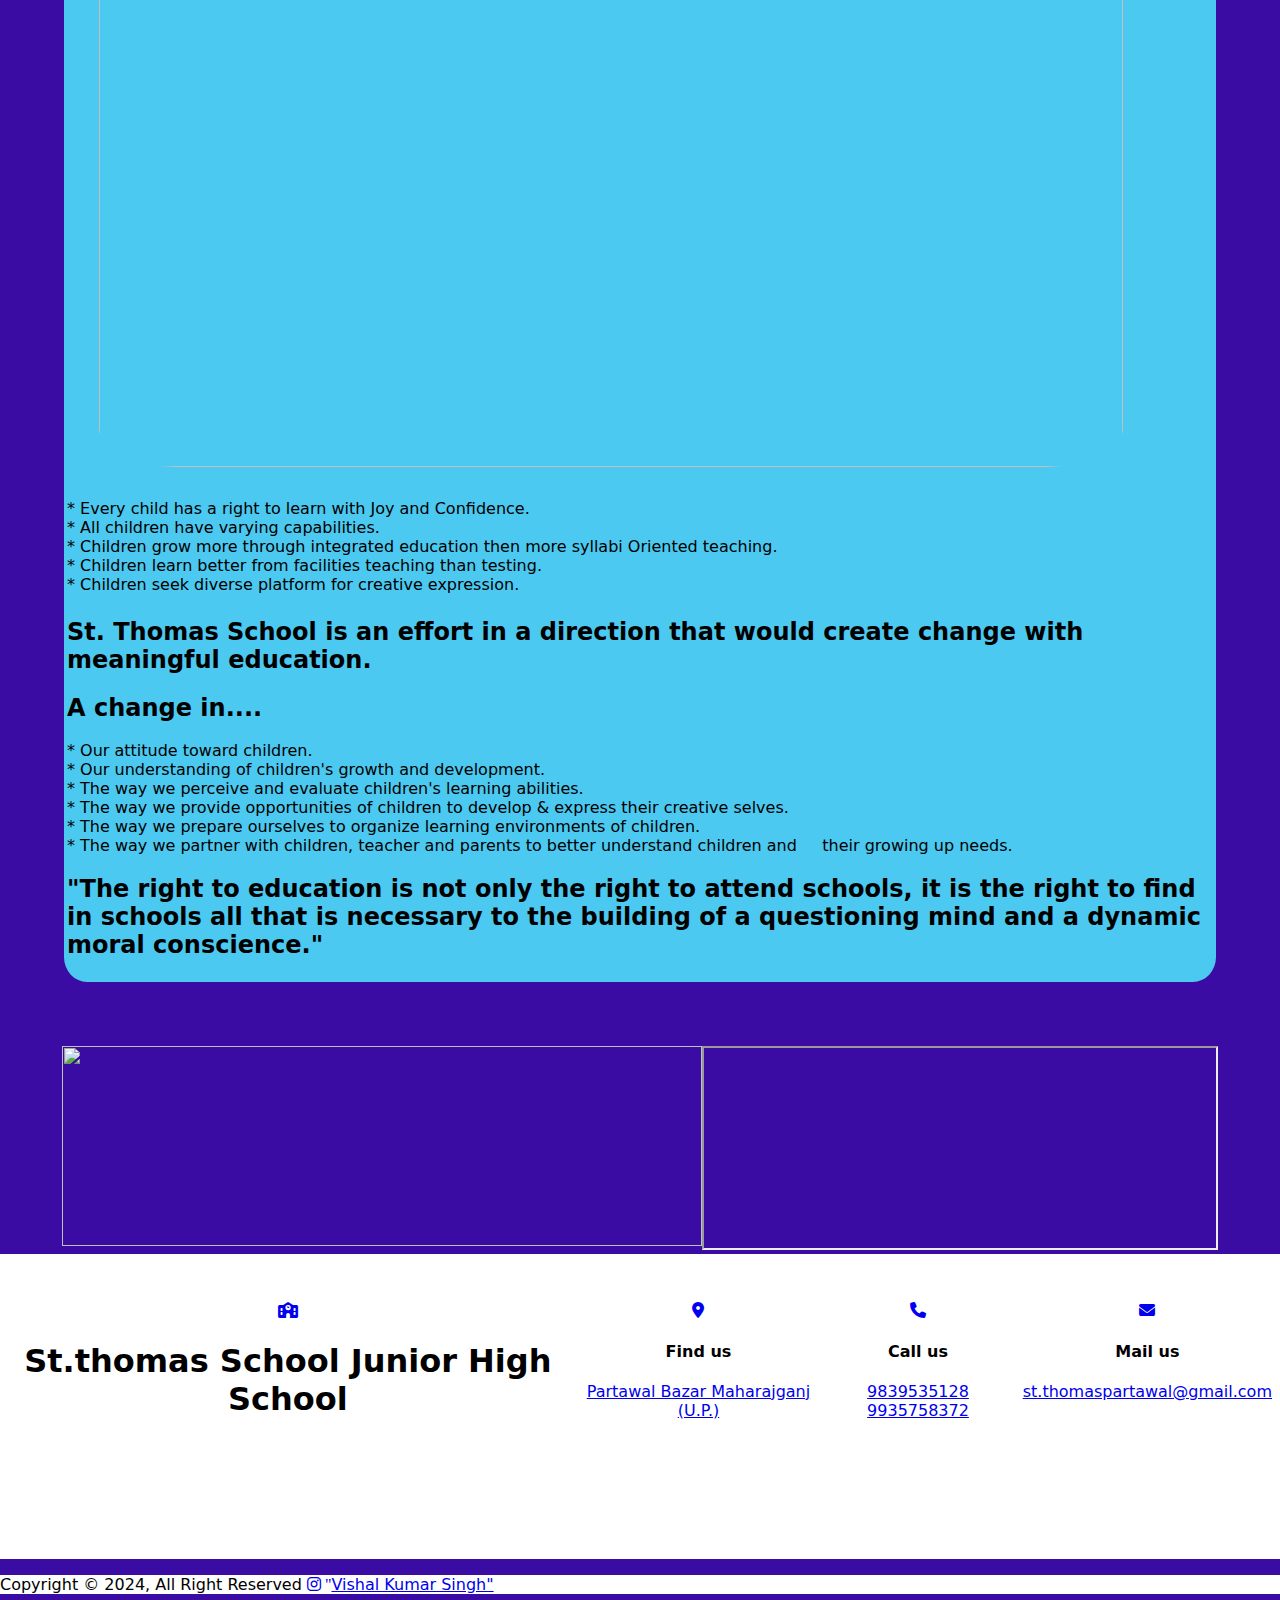
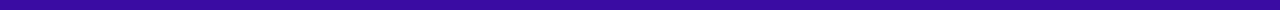
==== commit 08468fa0: "added some js" ====
--- a/index.html
+++ b/index.html
@@ -8,6 +8,7 @@
     <link  rel="icon" href ="image\logo.jpeg">
     <link rel="stylesheet" href="med_q_style.css">
     <link rel="stylesheet" href="style.css">
+    <link rel="stylesheet" href="other.css">
     <link rel="stylesheet" href="https://cdnjs.cloudflare.com/ajax/libs/font-awesome/6.5.1/css/all.min.css">
     <meta name="viewport" content="width=device-width, initial-scale=1.0">
    
@@ -41,13 +42,16 @@
         <div class="line"></div>
         <div class="line"></div>
       </div>
-
+      <div class="admission_open"><marquee behavior="" direction="" scrollamount="12"><h1>Admission Open For Session 2024-25</h1> </marquee>
+      </div>
     <div class="my_menu">
         <ul class="menu">
             <li><a href="index.html">Home</a></li>
             <li><a href="Why_choose_us.html">Why Choose Us</a></li>
           <li>About Us <i class="fa-solid fa-angle-down"></i>
                 <ul class="about_us">
+                    <li><a href="teachers.html">Our Teachers</a></li>
+
                     <li><a href="About.html">Aims And Objectives</a></li>
                     <li><a href="About.html">Our Vision</a></li>
                     <li><a href="About.html">Principal's Message</a></li>
@@ -118,7 +122,16 @@
     
     
     <!-- 4th -->
-    <span class="p_image"><img class="p_image" src="image\Principle.jpg" alt=""></span>
+    <div class="principle_img">
+        <div class="p_image1"><span class="p_image"><img class="p_image"  src="image\Principle.jpg" alt=""></span>
+    
+    <span class="b_m"><u><h1>Mr. Biju Mohan</h1></u></span> 
+</div>
+    <div class="p_image1"><p class="p_img1">
+
+    </p></div>
+</div>
+
     <div class="principle">
         
         <u>
@@ -158,7 +171,7 @@
     </u>
 
     <div class="full-img" id="fullimgbox">
-        <img src="image\1.jpg" id="fullimg">
+        <img src="image\2.jpg" id="fullimg">
         <span onclick="closefullimg()">✖️</span>
     </div>
     <div class="gallary">
@@ -170,13 +183,14 @@
         <img src="image\i1.jpg" onclick="openfullimg(this.src)">
         <img src="image\i2.jpg" onclick="openfullimg(this.src)">
         <img src="image\IMG_20220813_103702.jpg" onclick="openfullimg(this.src)">
+        <img src="image\1ddd90ba-8348-4159-b059-3468d92631eb.jpg" onclick="openfullimg(this.src)">
+        <a href="images.html"><img src="image\view more.jpg" ></a>
     </div>
     <script>var fullimgbox = document.getElementById("fullimgbox");
         var fullimg = document.getElementById("fullimg");
 
         function openfullimg(pic) {
             fullimgbox.style.display = "flex";
-            fullimgbox.style.display = flex;
             fullimg.src = pic;
         }
 
@@ -304,6 +318,10 @@
                 href="https://www.instagram.com/_vishal__1431?igsh=ZDBuYmwxeDVkcHhx"><i class="fa-brands fa-instagram"> "</i>Vishal Kumar Singh"</a></p>
     </div>
     <script  src="./media.js"></script>
+<script src="./navbar.js"></script>
 </body>
 
 </html>
+
+
+
--- a/other.css
+++ b/other.css
@@ -0,0 +1,65 @@
+
+
+/* 3rd */
+.about{
+    background-color:  #4CC9F0  !important;
+    padding-left: 20%;
+    padding-right: 20%;
+    margin: 5vw;
+
+}
+.principle_img{
+    margin-top: 0%;
+    margin-bottom: 0%;
+
+}
+.b_m{
+    display: block;
+ position: sticky;  
+   margin-top: auto;
+   margin-left: 250px;
+}
+.principle_img{
+    display: flex;
+    flex-direction: row;
+    justify-content: space-between;
+   }
+
+   .principle_image{
+    display: flex;
+}
+.p_image1{
+ flex:1;   
+img{
+    border-radius: 10%;
+}
+}
+
+.p_img1{
+    display: block;
+    background-color:#4CC9F0;
+    padding-left: 5%;
+    padding-top: 5%;
+    padding-right: 5%;
+    padding-bottom: 5%;
+    border-radius: 20px;
+    margin-right: 5%;
+    font-family: system-ui, -apple-system, BlinkMacSystemFont, 'Segoe UI', Roboto, Oxygen, Ubuntu, Cantarell, 'Open Sans', 'Helvetica Neue', sans-serif;
+}
+*{
+    font-family: system-ui, -apple-system, BlinkMacSystemFont, 'Segoe UI', Roboto, Oxygen, Ubuntu, Cantarell, 'Open Sans', 'Helvetica Neue', sans-serif;
+
+}
+.p_image {
+    margin-top: 5vh !important;
+    display: block;
+    margin-left: auto;
+    margin-right: auto;
+    width: 60%;
+}
+
+
+
+@media screen {
+    
+}
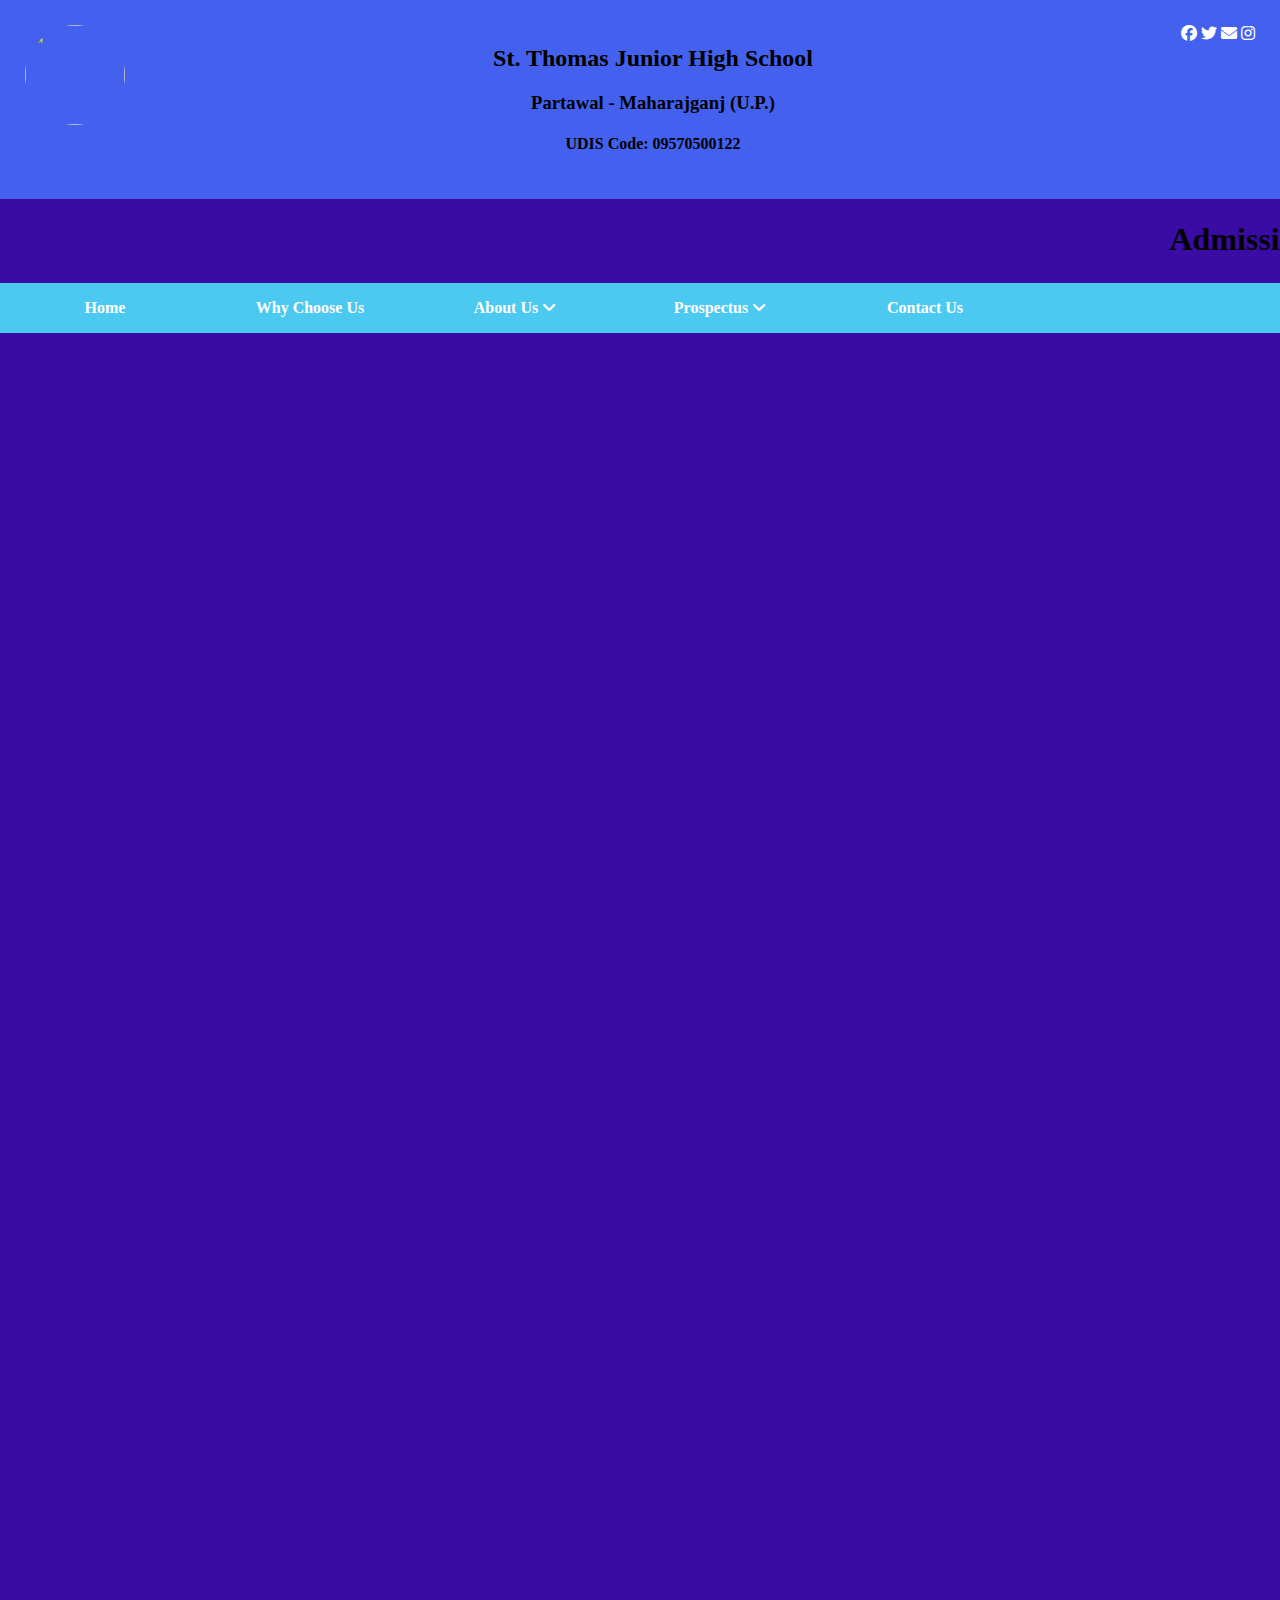
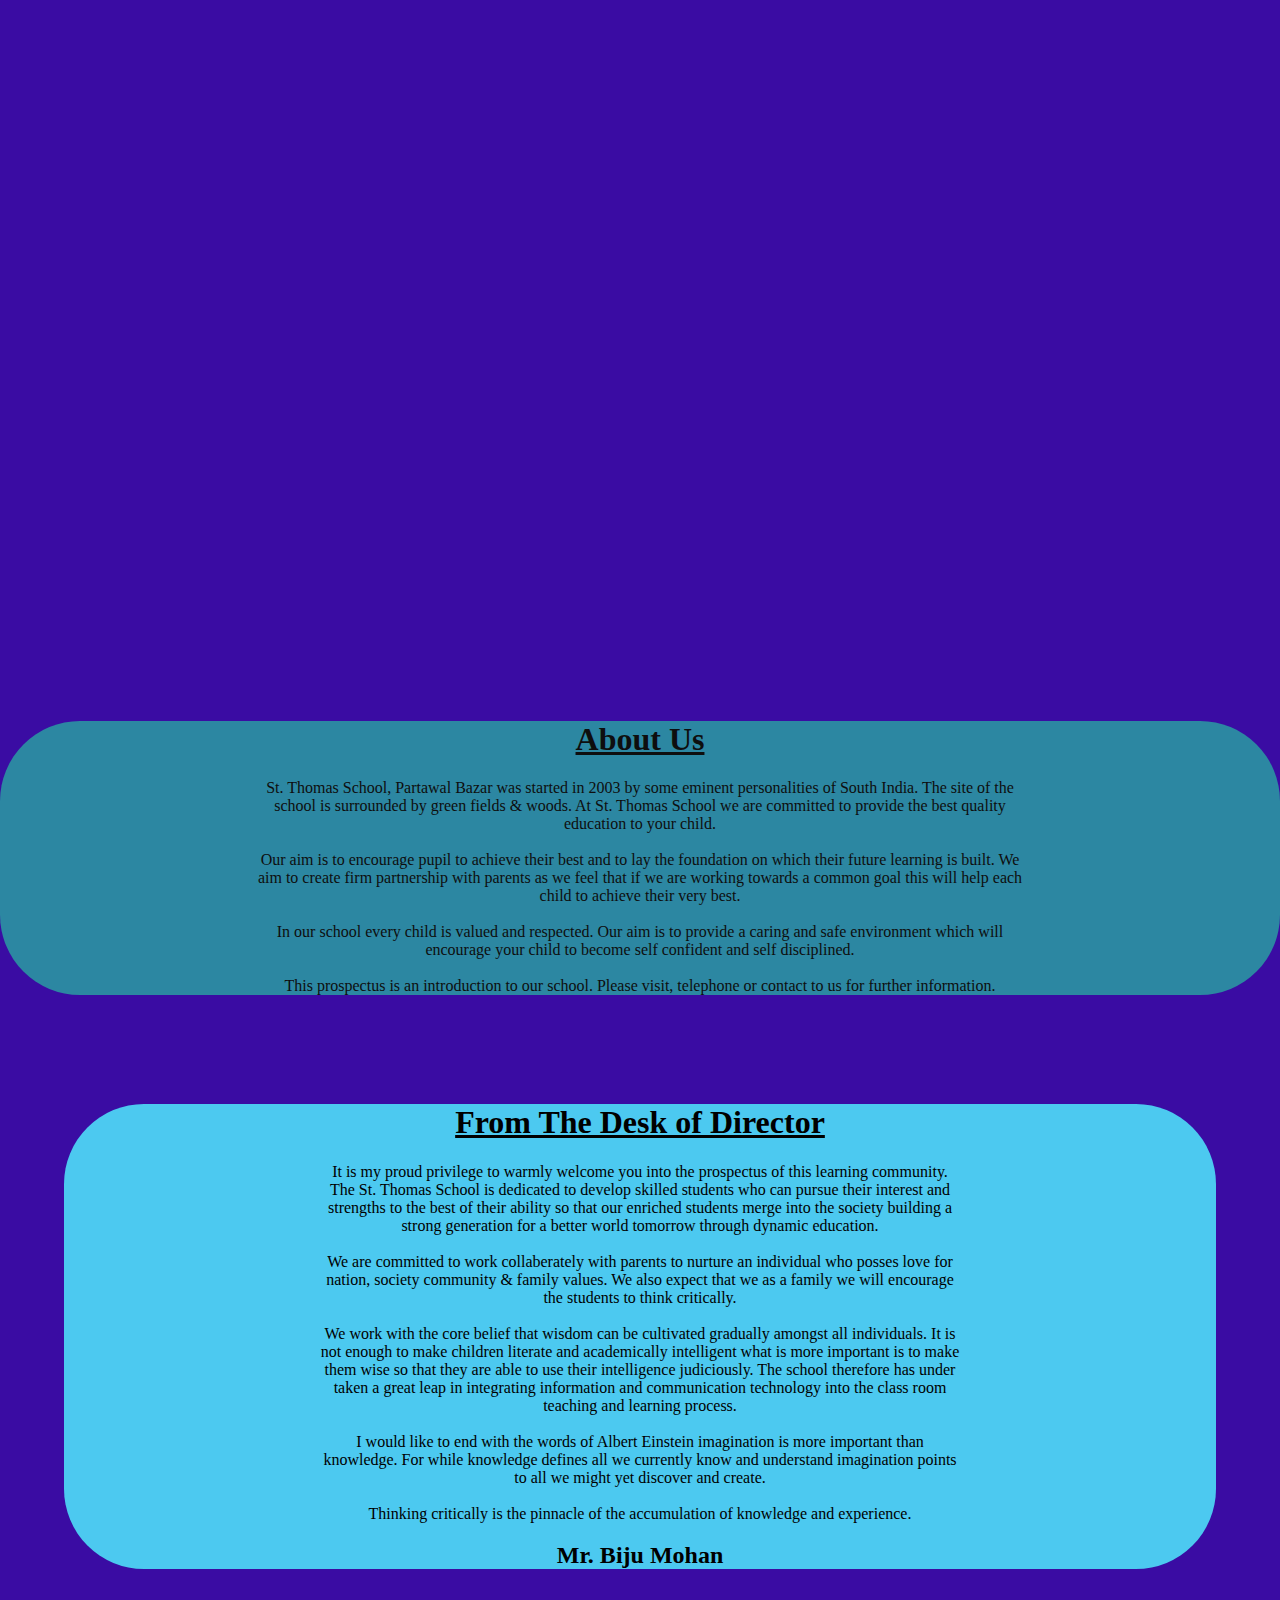
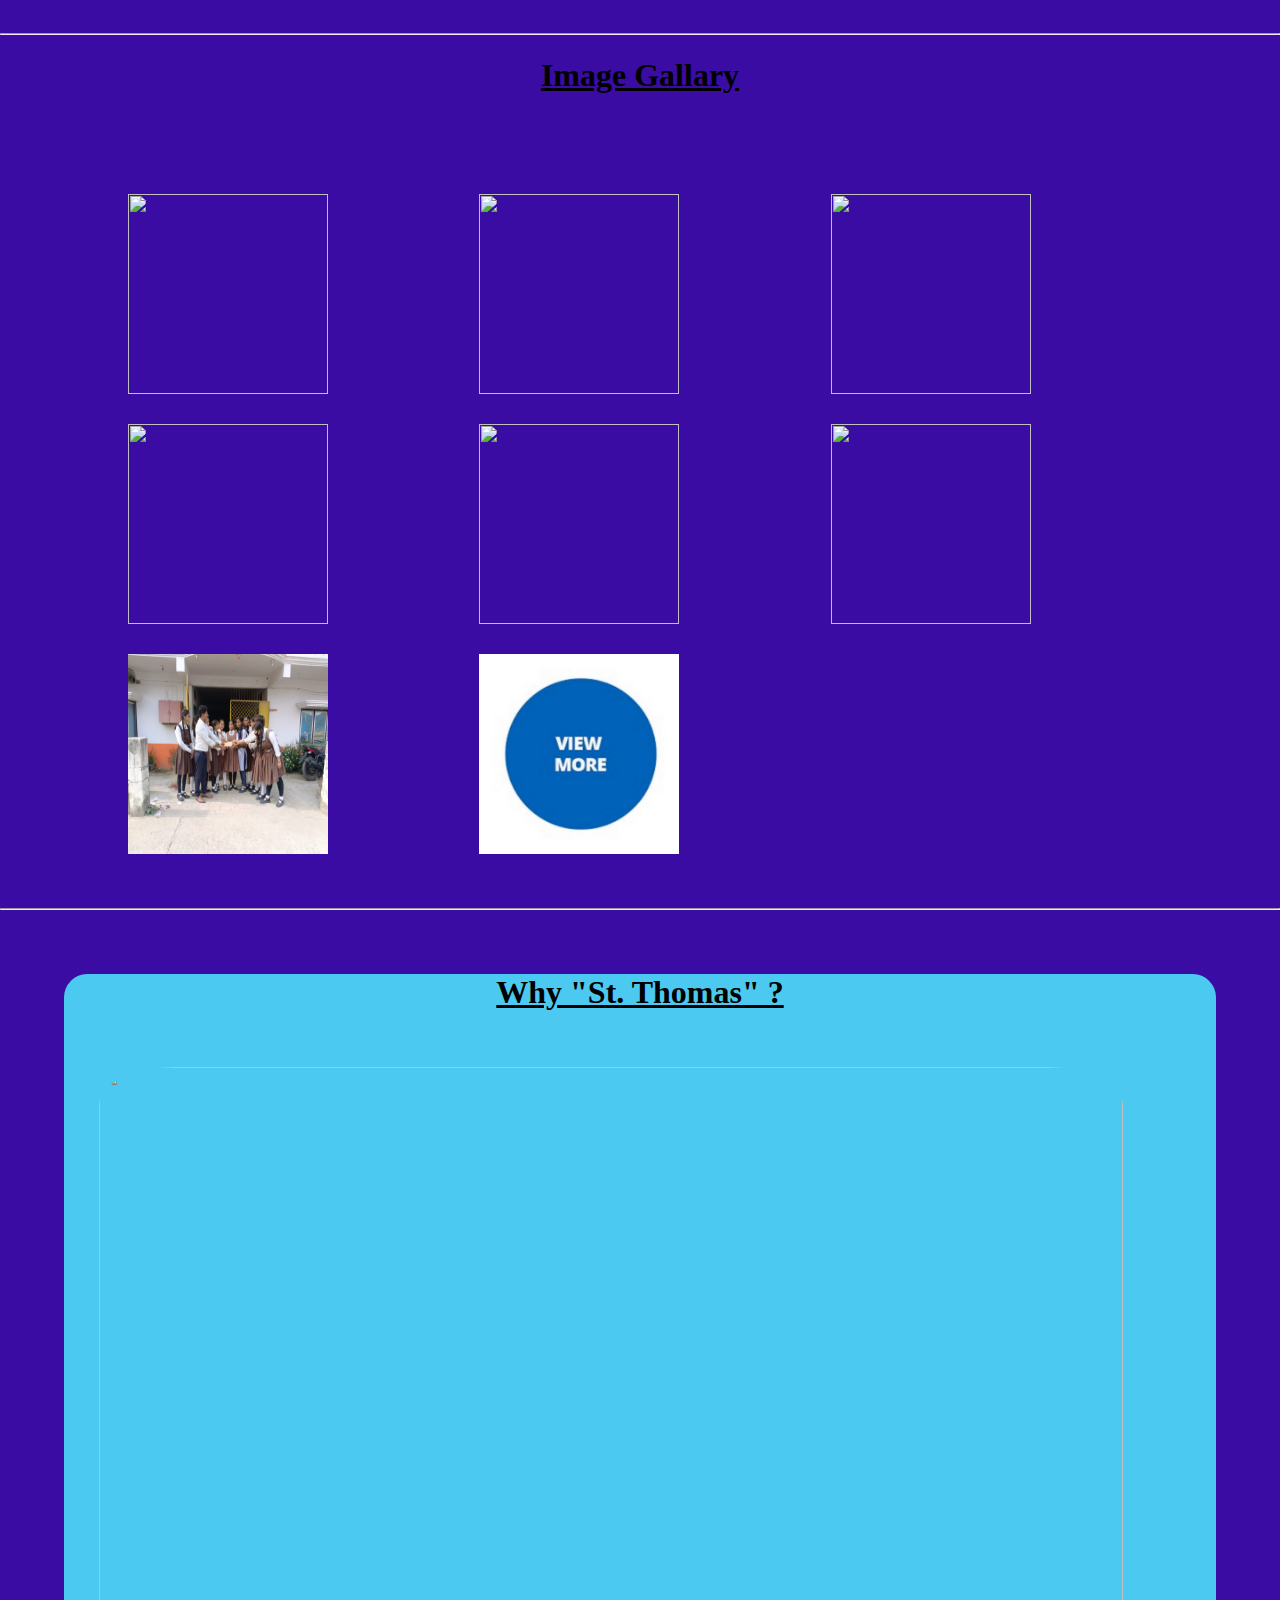
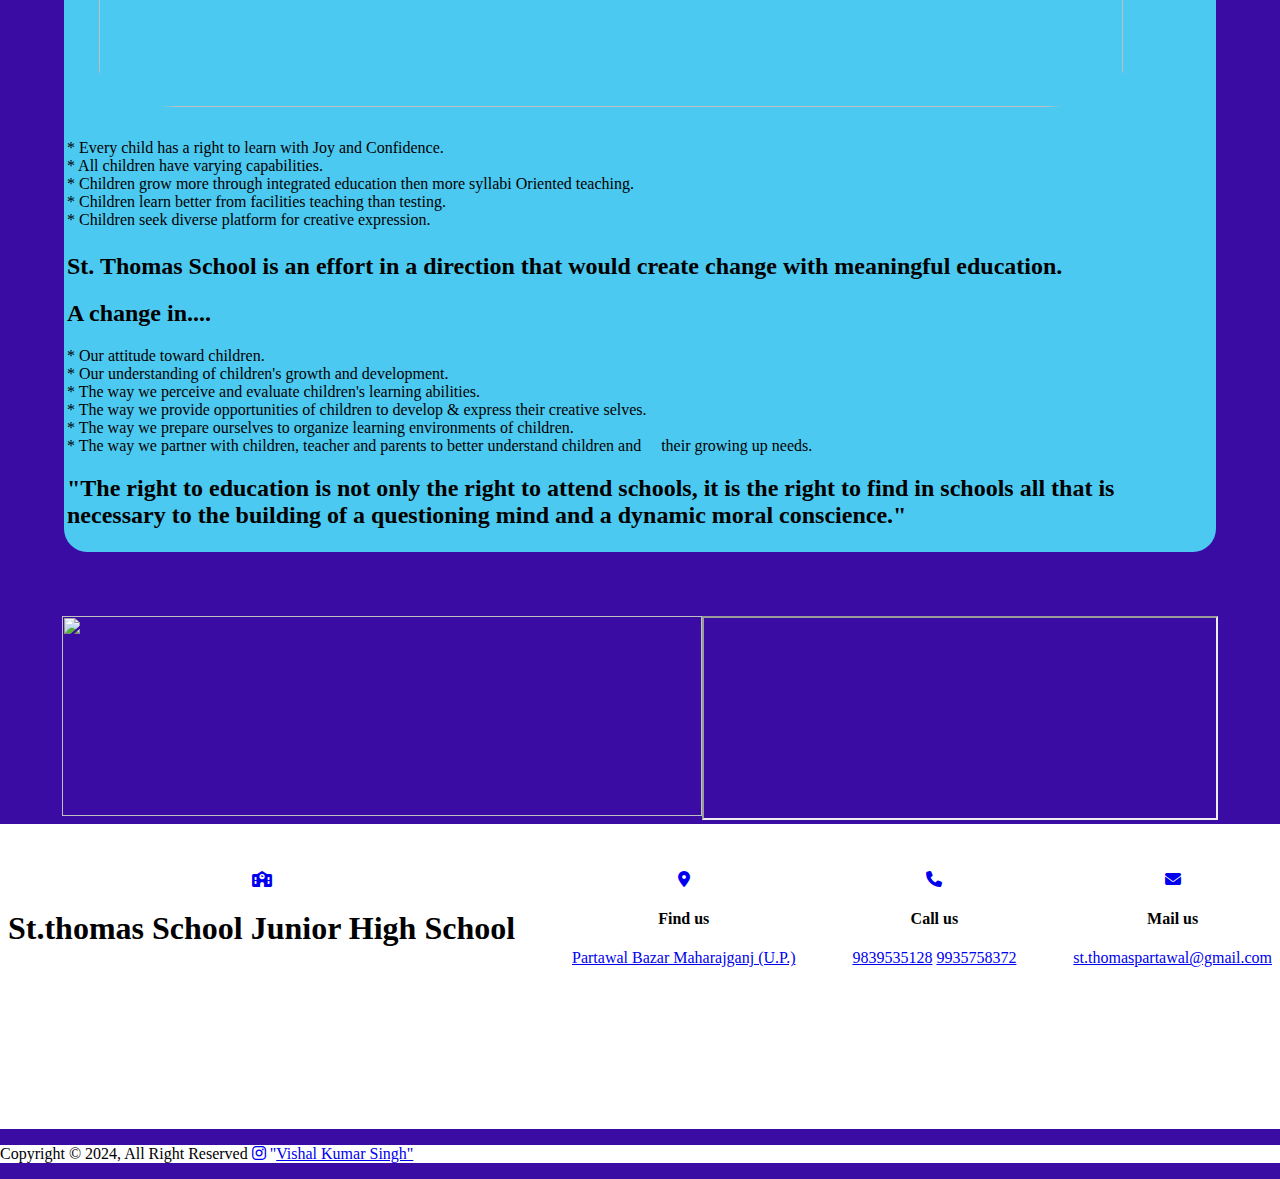
==== commit 02f8a798: "Revert "added some js"" ====
--- a/index.html
+++ b/index.html
@@ -8,7 +8,6 @@
     <link  rel="icon" href ="image\logo.jpeg">
     <link rel="stylesheet" href="med_q_style.css">
     <link rel="stylesheet" href="style.css">
-    <link rel="stylesheet" href="other.css">
     <link rel="stylesheet" href="https://cdnjs.cloudflare.com/ajax/libs/font-awesome/6.5.1/css/all.min.css">
     <meta name="viewport" content="width=device-width, initial-scale=1.0">
    
@@ -122,16 +121,7 @@
     
     
     <!-- 4th -->
-    <div class="principle_img">
-        <div class="p_image1"><span class="p_image"><img class="p_image"  src="image\Principle.jpg" alt=""></span>
-    
-    <span class="b_m"><u><h1>Mr. Biju Mohan</h1></u></span> 
-</div>
-    <div class="p_image1"><p class="p_img1">
-
-    </p></div>
-</div>
-
+    <span class="p_image"><img class="p_image" src="image\Principle.jpg" alt=""></span>
     <div class="principle">
         
         <u>
@@ -318,7 +308,6 @@
                 href="https://www.instagram.com/_vishal__1431?igsh=ZDBuYmwxeDVkcHhx"><i class="fa-brands fa-instagram"> "</i>Vishal Kumar Singh"</a></p>
     </div>
     <script  src="./media.js"></script>
-<script src="./navbar.js"></script>
 </body>
 
 </html>
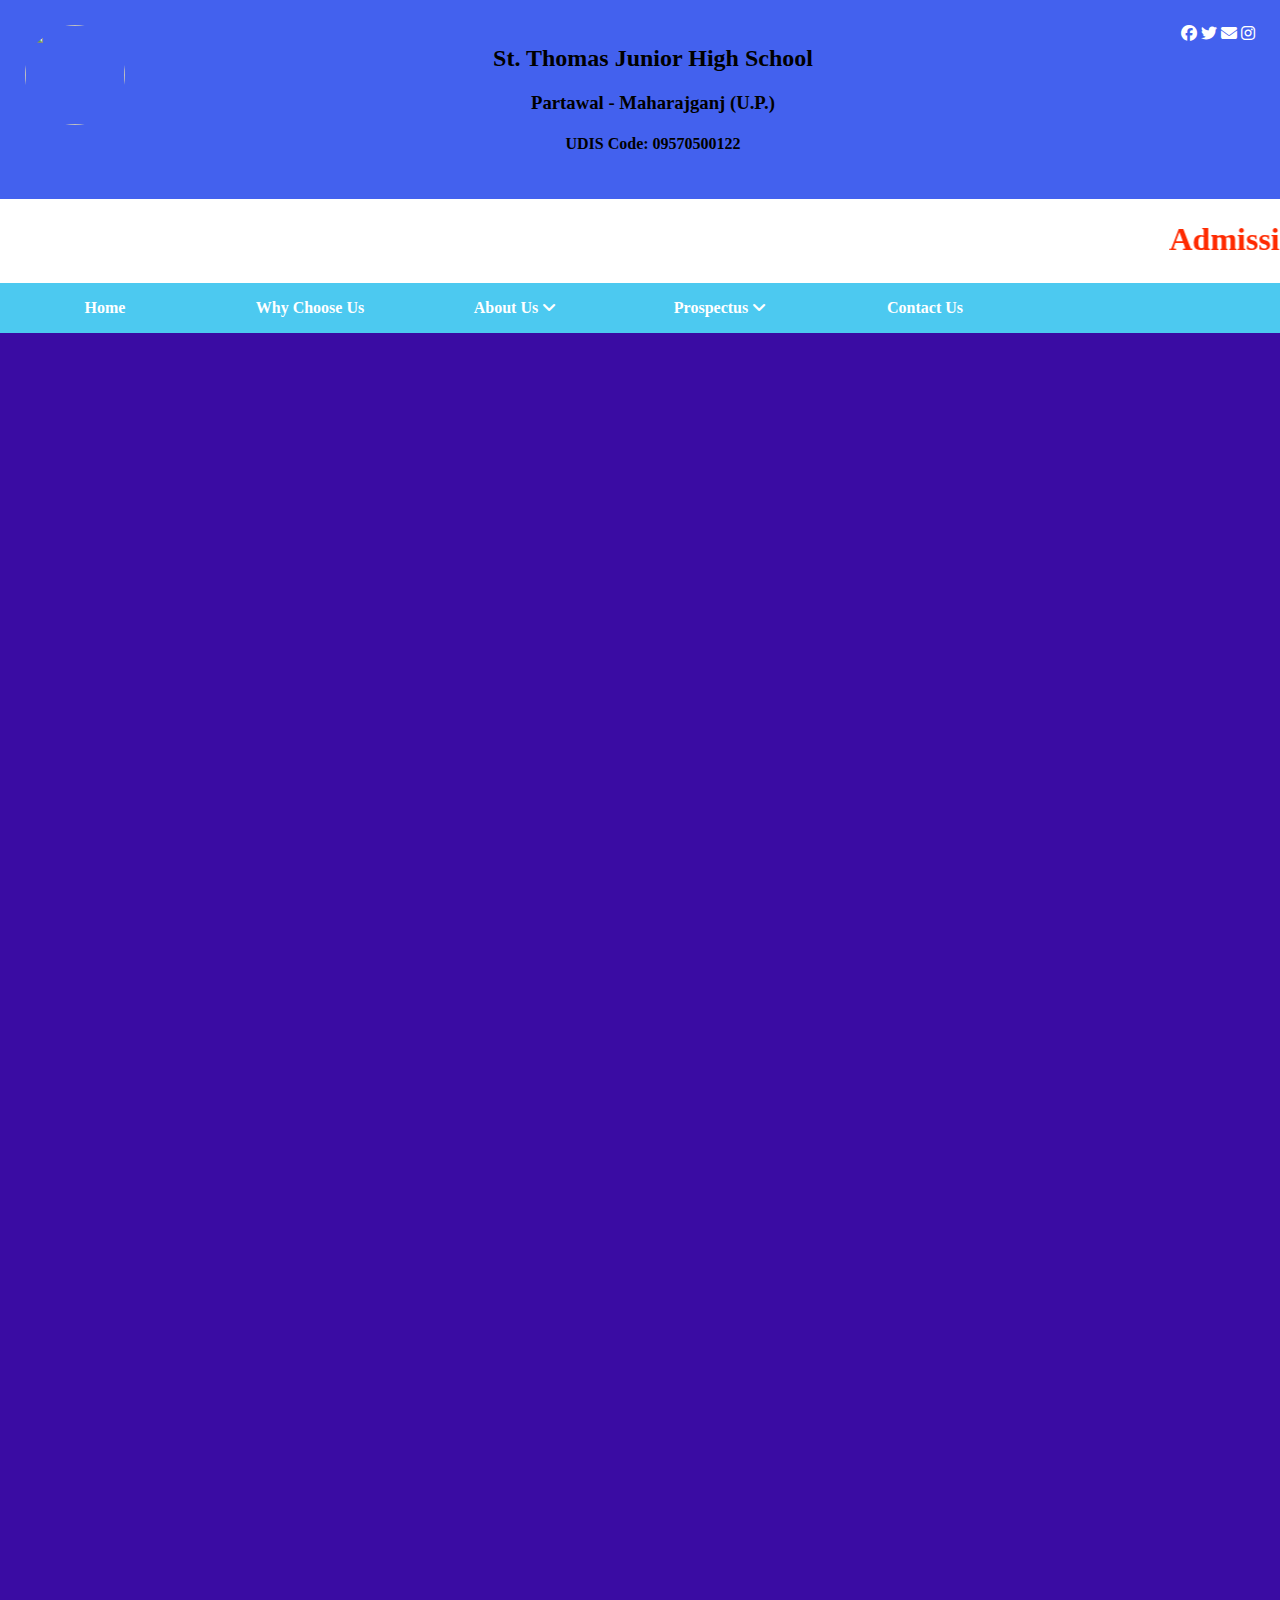
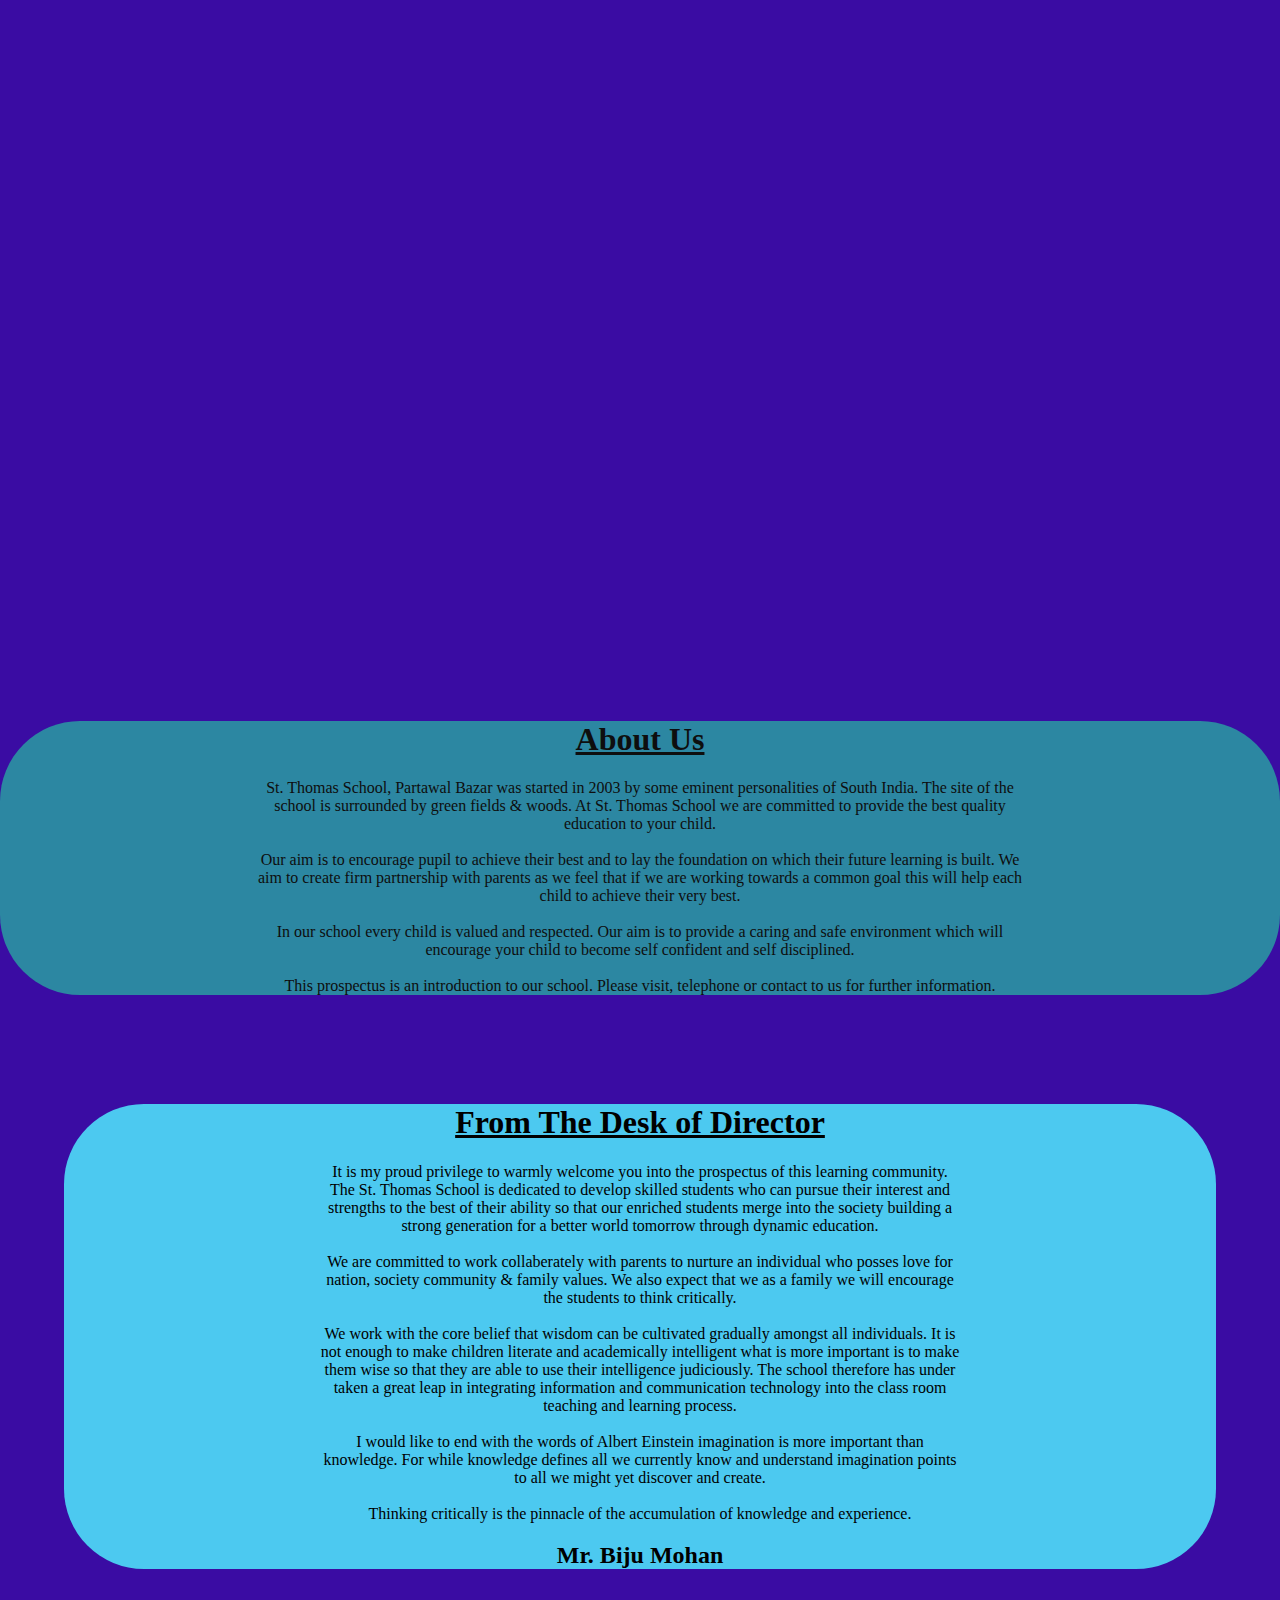
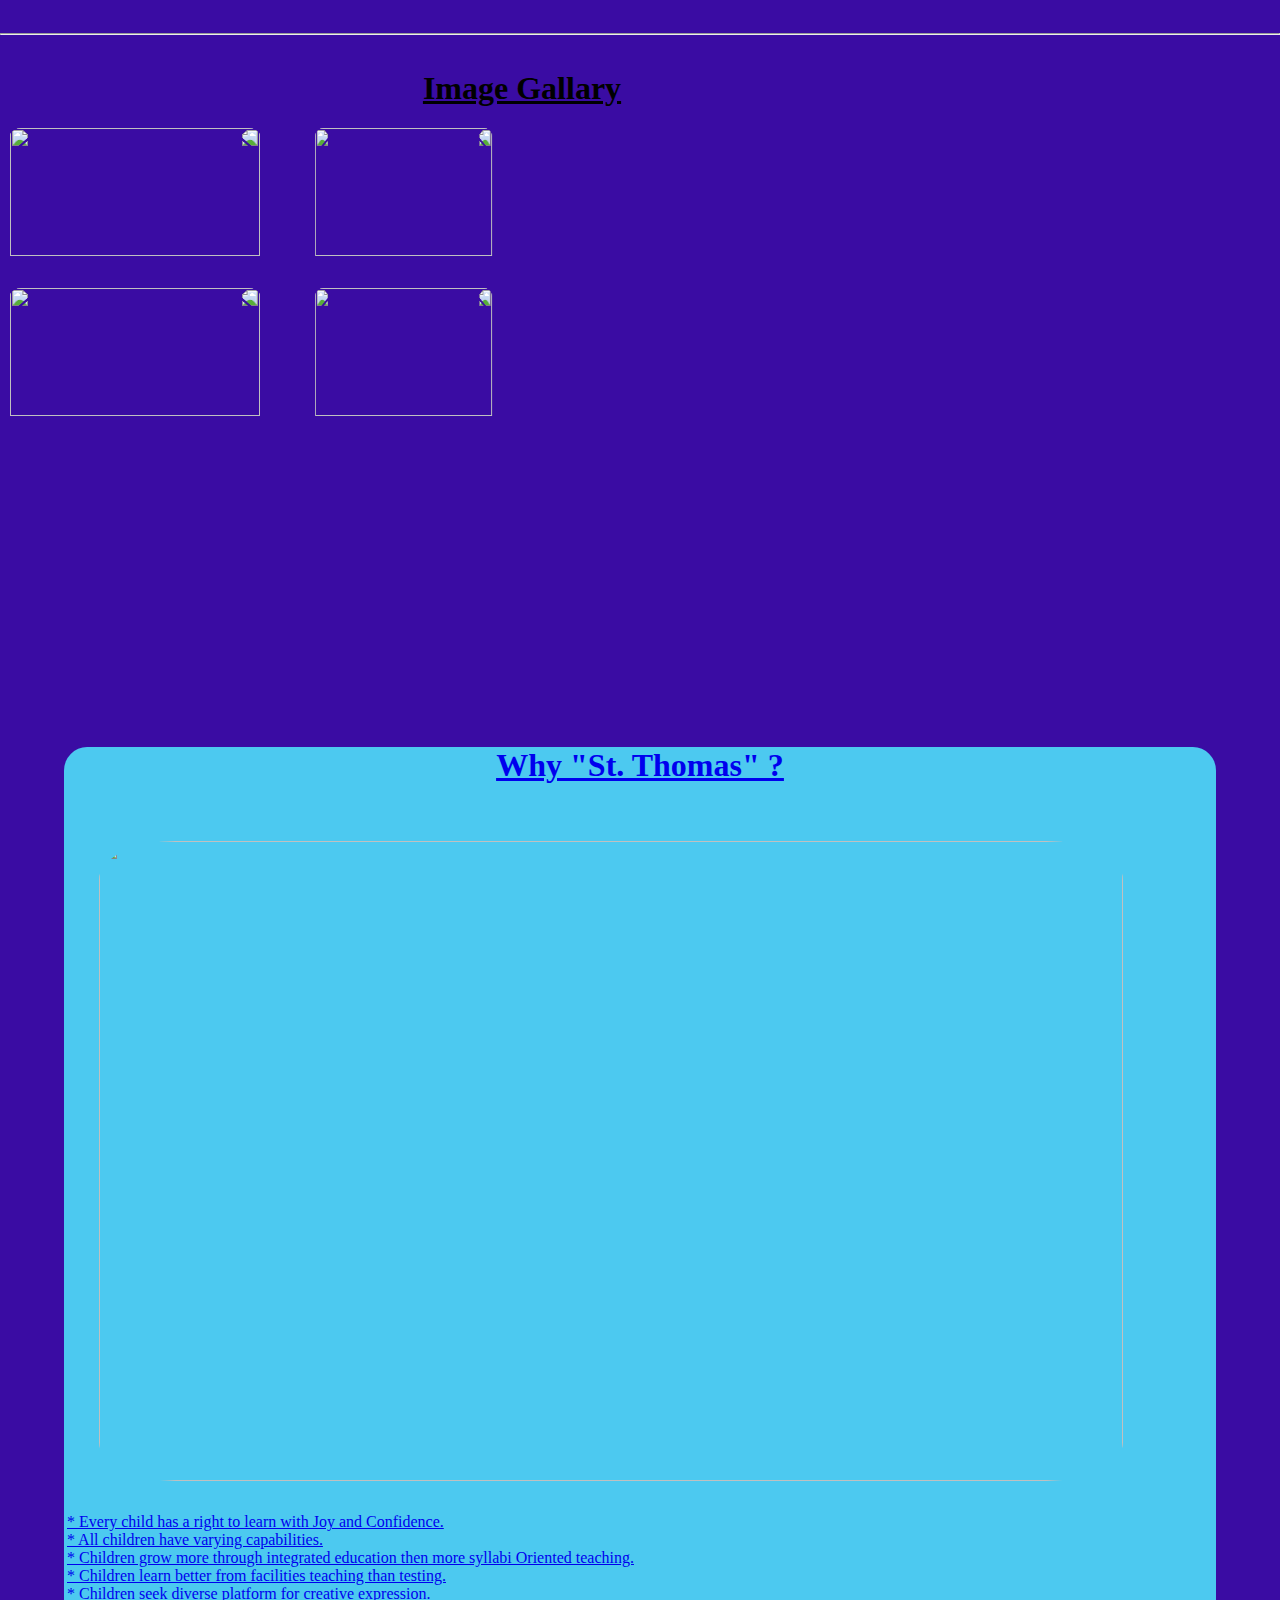
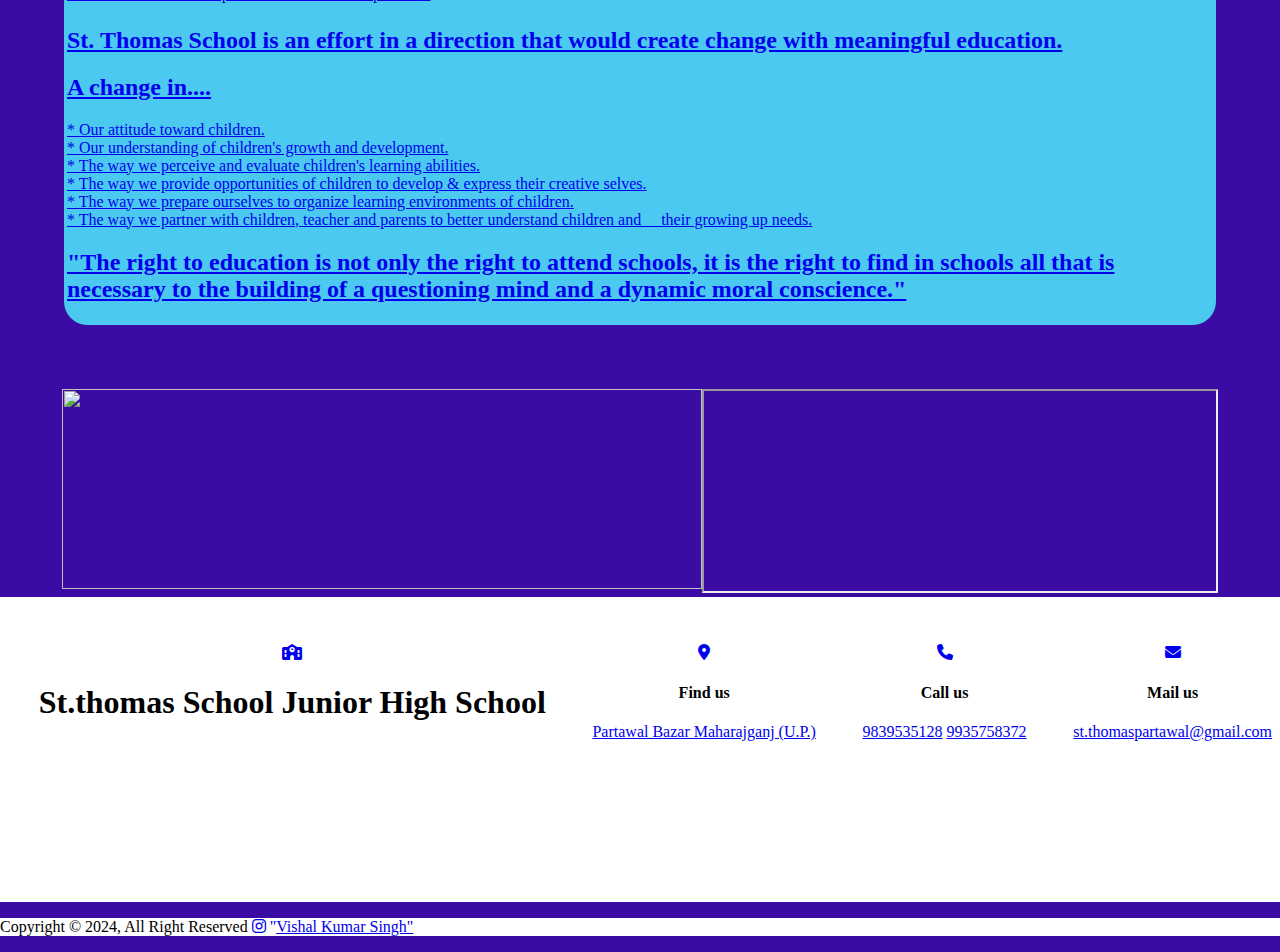
==== commit 4533b0f1: "a" ====
--- a/index.html
+++ b/index.html
@@ -156,40 +156,50 @@
     <hr>
     
     <!-- 5th -->
-    <u>
-        <h1 style="text-align: center;">Image Gallary</h1>
-    </u>
-
-    <div class="full-img" id="fullimgbox">
-        <img src="image\2.jpg" id="fullimg">
-        <span onclick="closefullimg()">✖️</span>
-    </div>
-    <div class="gallary">
-
-
-        <img src="image\1.jpg" onclick="openfullimg(this.src)">
-        <img src="image\2.jpg" onclick="openfullimg(this.src)">
-        <img src="image\3.jpg" onclick="openfullimg(this.src)">
-        <img src="image\i1.jpg" onclick="openfullimg(this.src)">
-        <img src="image\i2.jpg" onclick="openfullimg(this.src)">
-        <img src="image\IMG_20220813_103702.jpg" onclick="openfullimg(this.src)">
-        <img src="image\1ddd90ba-8348-4159-b059-3468d92631eb.jpg" onclick="openfullimg(this.src)">
-        <a href="images.html"><img src="image\view more.jpg" ></a>
-    </div>
-    <script>var fullimgbox = document.getElementById("fullimgbox");
-        var fullimg = document.getElementById("fullimg");
-
-        function openfullimg(pic) {
-            fullimgbox.style.display = "flex";
-            fullimg.src = pic;
-        }
-
-        function closefullimg() {
-            fullimgbox.style.display = "none";
-        }
-    </script>
-    <hr>
-
+   <div class="main_gallary">
+     <div class="gallary_main_child">
+         <a href="images.html"><h1 style="text-align: center;">Image Gallary</h1>
+
+        <div class="gallary">
+            <span style="--i:1">
+              <img src="image\1.jpg" >
+              <img src="image\1.jpg" >
+            </span>
+            <span style="--i:2">
+                <img src="image\2.jpg" >
+                <img src="image\2.jpg" >
+              </span>
+              <span style="--i:3">
+                <img src="image\3.jpg" >
+                <img src="image\3.jpg" >
+              </span>
+              <span style="--i:4">
+                <img src="image\4.jpg" >
+                <img src="image\4.jpg" >
+              </span>
+              <span style="--i:5">
+                <img src="image\c50ba0af-c81f-42d9-9d77-26aa64e0e92e.jpg" >
+                <img src="image\c50ba0af-c81f-42d9-9d77-26aa64e0e92e.jpg" >
+              </span>
+              <span style="--i:6">
+                
+                <img src="image\i1.jpg" >
+                <img src="image\i1.jpg" >
+              </span>
+              <span style="--i:7">
+                <img src="image\i1.jpg" >
+                <img src="image\i1.jpg" >
+              </span>
+        <!-- <a href="images.html"><img style="height: 100px;" src="image\3.jpg" ></a> -->
+    
+              <span style="--i:8">
+                <img src="image\i1.jpg" >
+                <img src="image\i1.jpg" >
+              </span>
+          </div>
+        
+     </div>
+   </div>
     <!-- 6th -->
 
 
--- a/style.css
+++ b/style.css
@@ -81,8 +81,8 @@
 
 .menu li:hover ul {
     position: relative;
+    display: block;
     z-index: 5;
-    display: block;
 }
 
 .name {
@@ -93,7 +93,10 @@
 .name:hover {
     background-color: caf0f8 !important;
 }
-
+.admission_open{
+background-color: white;
+color:rgb(255, 42, 0);
+}
 .menu li {
     list-style: none;
     width: 200px;
@@ -172,55 +175,59 @@
 }
 
 /* 5th */
-
+.main_gallary a{
+    color: black;
+}
+.gallary_main_child{
+    margin: 5px;
+    padding: 5px;
+    width: 80vw;
+    height:70vh;
+   /* display: grid; */
+    /* display:grid; */
+    place-items:center;
+    justify-content: center ;
+  
+}
 .gallary {
-    width: 80%;
-    margin: 100px auto 50px;
-    display: grid;
-    grid-template-columns: repeat(auto-fit, minmax(250px, 1fr));
-    grid-gap: 30px;
-}
-
-.gallary img {
-    width: 200px;
-    height: 200px;
-    cursor: pointer;
-
-}
-
-.gallary img:hover {
-    transform: scale(0.8) rotate(-2deg);
+  display: grid;
+  width: 250px;
+  height: 200px;
+  transform-style:preserve-3d;
+  animation:rotate 10s linear infinite; 
+}
+@keyframes rotate{
+    from{
+      transform:perspective(1200px) rotateY(0deg);
+    }
+    
+    to{
+      transform:perspective(1200px) rotateY(360deg);
+    }
+  }
+.gallary span{
+    position: absolute;
+    width: 100%;
+    height: 100%;
+    transform-origin:center;
+    transform-style:preserve-3d;
+    transform:rotateY(calc(var(--i) * 45deg)) translateZ(380px);
+}
+.gallary span img {
+  /* position: relative; */
+  width: 100%;
+  height: 80%;
+  object-fit: cover;
+  cursor: pointer;
+  border-radius: 5%;
+}
+
+/* .gallary img:hover {
+    transform: scale(0.8) rotate(-1deg);
     border-radius: 20px;
     box-shadow: 0 320px 7px rgba(68, 77, 136, 0.2);
-}
-
-.full-img {
-    width: 100%;
-    height: 100vh;
-    background: rgba(30, 28, 28, 0.9);
-    position: fixed;
-    top: 0;
-    left: 0;
-    display: none;
-    align-items: center;
-    justify-content: center;
-    z-index: 100;
-}
-
-.full-img img {
-    width: 90%;
-    max-width: 500px;
-}
-
-.full-img span {
-    position: absolute;
-    top: 5%;
-    right: 5%;
-    font-size: 30px;
-    color: white;
-    cursor: pointer;
-
-}
+} */
+
 
 
 /* 6th */
@@ -495,6 +502,7 @@
 }
 
 
+
 /* About */
 /* About */
 /* About */
@@ -510,4 +518,4 @@
         text-align: center;
         justify-content: center;
     } */
-}+}
--- a/style.css
+++ b/style.css
@@ -81,8 +81,8 @@
 
 .menu li:hover ul {
     position: relative;
+    display: block;
     z-index: 5;
-    display: block;
 }
 
 .name {
@@ -93,7 +93,10 @@
 .name:hover {
     background-color: caf0f8 !important;
 }
-
+.admission_open{
+background-color: white;
+color:rgb(255, 42, 0);
+}
 .menu li {
     list-style: none;
     width: 200px;
@@ -172,55 +175,59 @@
 }
 
 /* 5th */
-
+.main_gallary a{
+    color: black;
+}
+.gallary_main_child{
+    margin: 5px;
+    padding: 5px;
+    width: 80vw;
+    height:70vh;
+   /* display: grid; */
+    /* display:grid; */
+    place-items:center;
+    justify-content: center ;
+  
+}
 .gallary {
-    width: 80%;
-    margin: 100px auto 50px;
-    display: grid;
-    grid-template-columns: repeat(auto-fit, minmax(250px, 1fr));
-    grid-gap: 30px;
-}
-
-.gallary img {
-    width: 200px;
-    height: 200px;
-    cursor: pointer;
-
-}
-
-.gallary img:hover {
-    transform: scale(0.8) rotate(-2deg);
+  display: grid;
+  width: 250px;
+  height: 200px;
+  transform-style:preserve-3d;
+  animation:rotate 10s linear infinite; 
+}
+@keyframes rotate{
+    from{
+      transform:perspective(1200px) rotateY(0deg);
+    }
+    
+    to{
+      transform:perspective(1200px) rotateY(360deg);
+    }
+  }
+.gallary span{
+    position: absolute;
+    width: 100%;
+    height: 100%;
+    transform-origin:center;
+    transform-style:preserve-3d;
+    transform:rotateY(calc(var(--i) * 45deg)) translateZ(380px);
+}
+.gallary span img {
+  /* position: relative; */
+  width: 100%;
+  height: 80%;
+  object-fit: cover;
+  cursor: pointer;
+  border-radius: 5%;
+}
+
+/* .gallary img:hover {
+    transform: scale(0.8) rotate(-1deg);
     border-radius: 20px;
     box-shadow: 0 320px 7px rgba(68, 77, 136, 0.2);
-}
-
-.full-img {
-    width: 100%;
-    height: 100vh;
-    background: rgba(30, 28, 28, 0.9);
-    position: fixed;
-    top: 0;
-    left: 0;
-    display: none;
-    align-items: center;
-    justify-content: center;
-    z-index: 100;
-}
-
-.full-img img {
-    width: 90%;
-    max-width: 500px;
-}
-
-.full-img span {
-    position: absolute;
-    top: 5%;
-    right: 5%;
-    font-size: 30px;
-    color: white;
-    cursor: pointer;
-
-}
+} */
+
 
 
 /* 6th */
@@ -495,6 +502,7 @@
 }
 
 
+
 /* About */
 /* About */
 /* About */
@@ -510,4 +518,4 @@
         text-align: center;
         justify-content: center;
     } */
-}+}
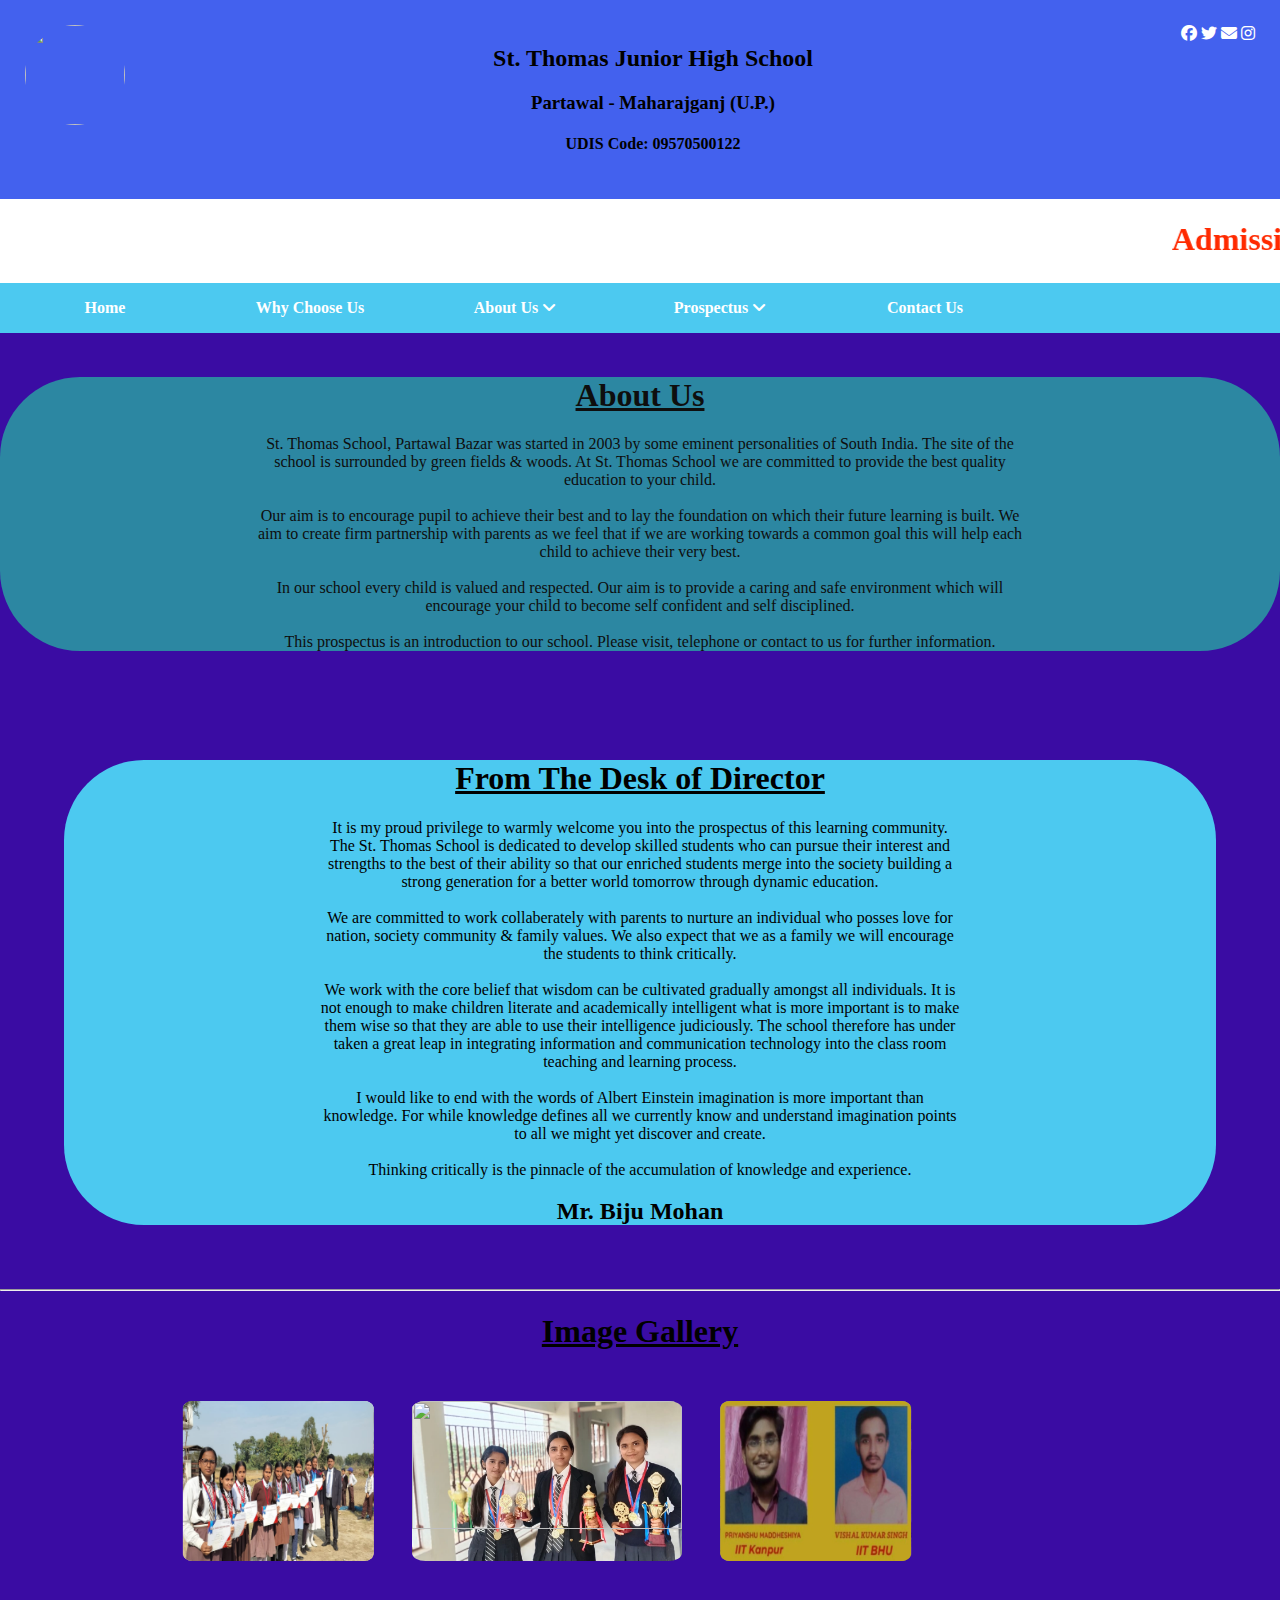
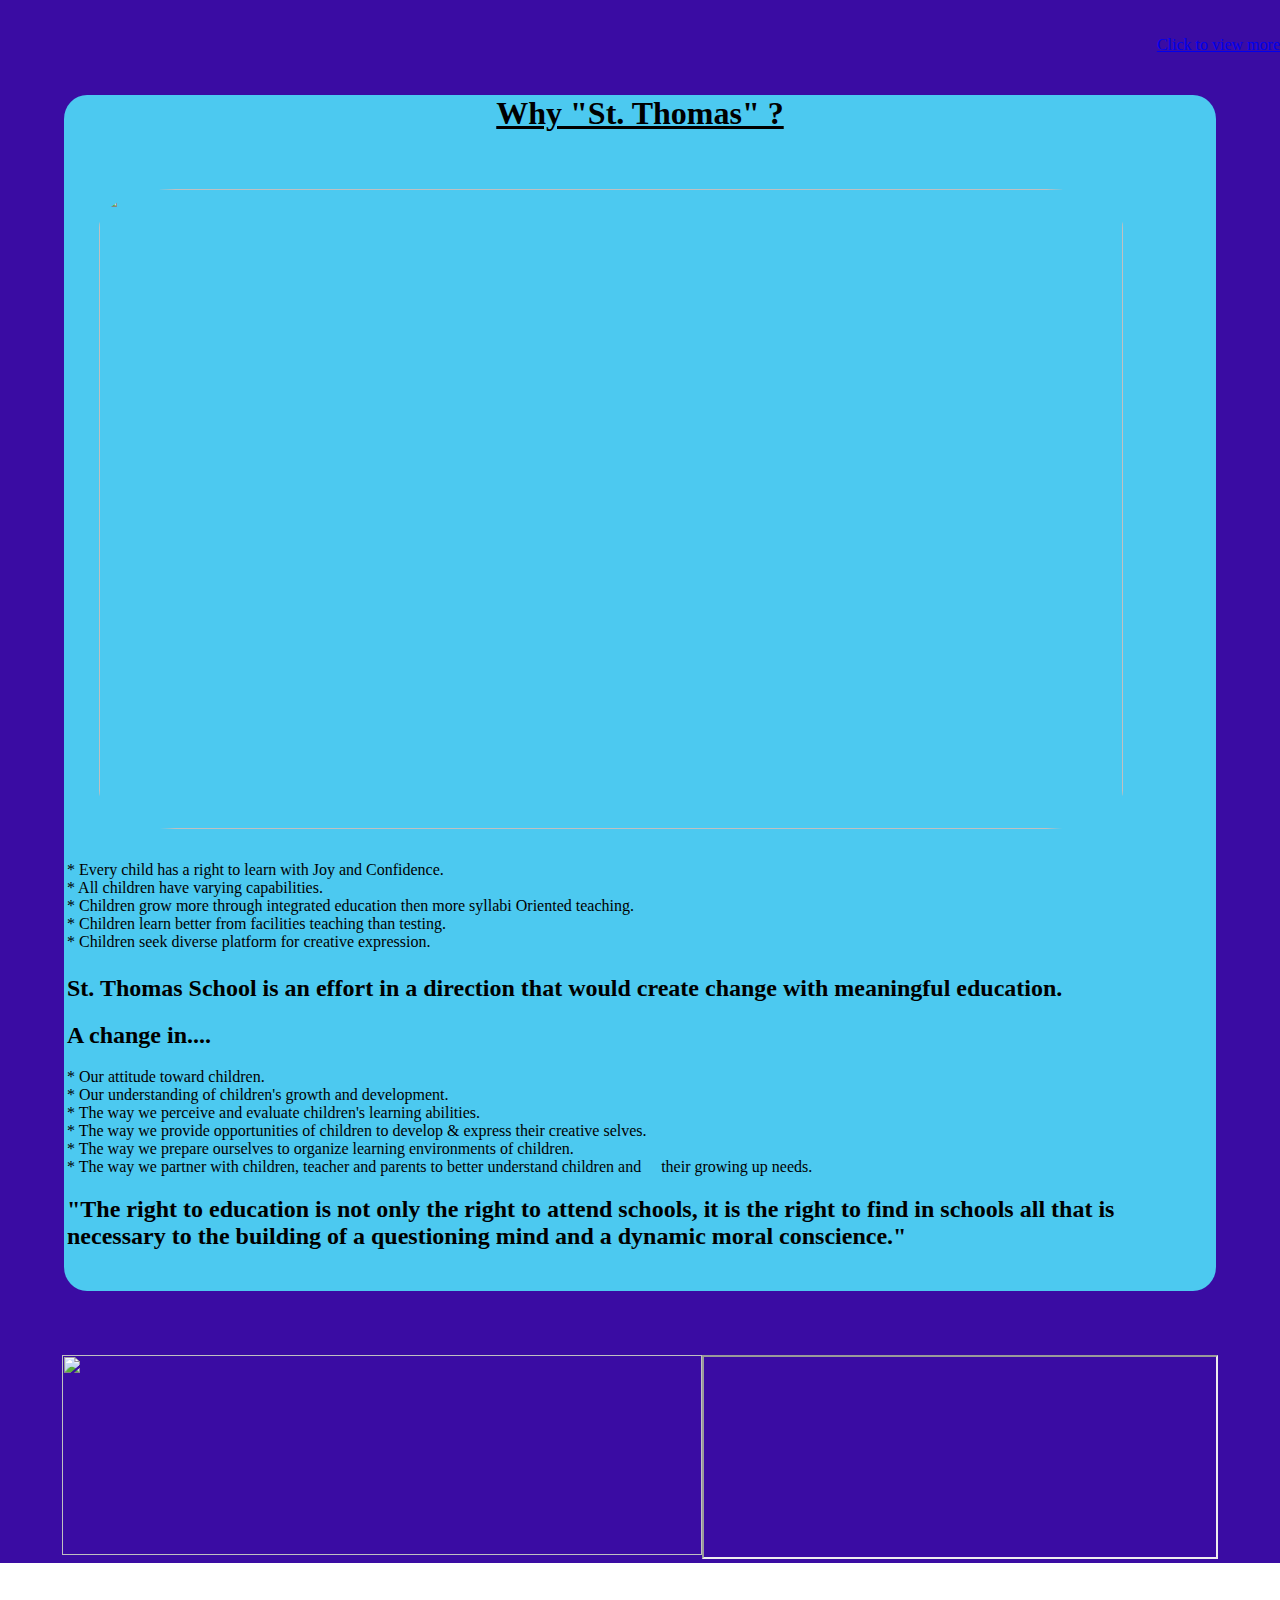
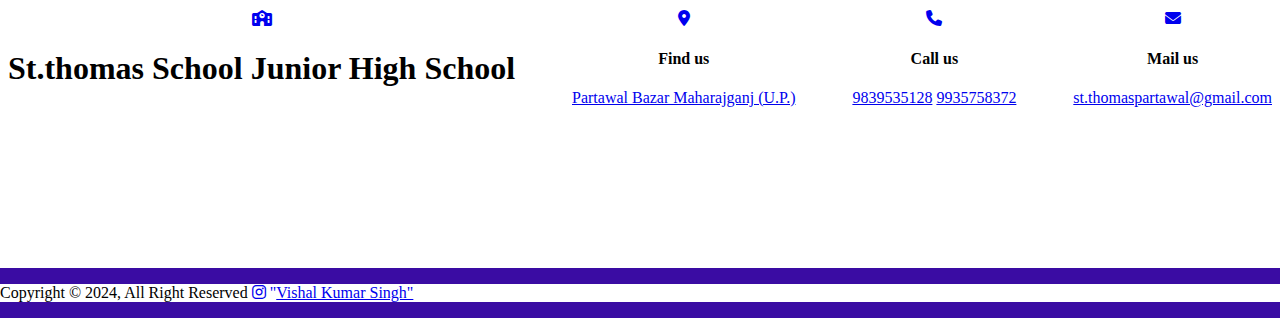
==== commit 797d2ea2: "b" ====
--- a/index.html
+++ b/index.html
@@ -8,6 +8,7 @@
     <link  rel="icon" href ="image\logo.jpeg">
     <link rel="stylesheet" href="med_q_style.css">
     <link rel="stylesheet" href="style.css">
+    <link rel="stylesheet" href="other.css">
     <link rel="stylesheet" href="https://cdnjs.cloudflare.com/ajax/libs/font-awesome/6.5.1/css/all.min.css">
     <meta name="viewport" content="width=device-width, initial-scale=1.0">
    
@@ -79,16 +80,16 @@
 
     <div class="floating-img">
         <div class="image fade">
+            <img src="image\building.jpg" alt="">
+        </div>
+        <div class="image fade">
+            <img src="image\front.png" alt="">
+        </div>
+        <div class="image fade">
             <img src="image\1.jpg" alt="">
         </div>
         <div class="image fade">
             <img src="image\2.jpg" alt="">
-        </div>
-        <div class="image fade">
-            <img src="image\3.jpg" alt="">
-        </div>
-        <div class="image fade">
-            <img src="image\4.jpg" alt="">
         </div>
     </div>
     <script src="main.js"></script>
@@ -121,7 +122,16 @@
     
     
     <!-- 4th -->
-    <span class="p_image"><img class="p_image" src="image\Principle.jpg" alt=""></span>
+    <div class="principle_img">
+        <div class="p_image1"><span class="p_image"><img class="p_image"  src="image\Principle.jpg" alt=""></span>
+    
+    <!-- <span class="b_m"><u><h1>Mr. Biju Mohan</h1></u></span>  -->
+</div>
+    <div class="p_image1"><p class="p_img1">
+
+    </p></div>
+</div>
+
     <div class="principle">
         
         <u>
@@ -157,52 +167,56 @@
     
     <!-- 5th -->
    <div class="main_gallary">
+    <a href="images.html"><h1 style="text-align: center;">Image Gallery</h1></a>
      <div class="gallary_main_child">
-         <a href="images.html"><h1 style="text-align: center;">Image Gallary</h1>
+        
 
         <div class="gallary">
             <span style="--i:1">
-              <img src="image\1.jpg" >
-              <img src="image\1.jpg" >
+                <img src="image\IIT.png" >
+              
+              <!-- <img src="image\1.jpg" > -->
             </span>
             <span style="--i:2">
-                <img src="image\2.jpg" >
-                <img src="image\2.jpg" >
-              </span>
-              <span style="--i:3">
-                <img src="image\3.jpg" >
-                <img src="image\3.jpg" >
+                <img src="image\iit (1).jpg" >
+                
+                <!-- <img src="image\2.jpg" > -->
+            </span>
+            <span style="--i:3">
+                <img src="image\c50ba0af-c81f-42d9-9d77-26aa64e0e92e.jpg" >
+                <!-- <img src="image\3.jpg" > -->
               </span>
               <span style="--i:4">
-                <img src="image\4.jpg" >
-                <img src="image\4.jpg" >
-              </span>
-              <span style="--i:5">
-                <img src="image\c50ba0af-c81f-42d9-9d77-26aa64e0e92e.jpg" >
-                <img src="image\c50ba0af-c81f-42d9-9d77-26aa64e0e92e.jpg" >
-              </span>
+                <img src="image\p2.jpg" >
+                <!-- <img src="image\4.jpg" > -->
+            </span>
+            <span style="--i:5">
+                <img src="image\p3.jpg" >
+                <!-- <img src="image\c50ba0af-c81f-42d9-9d77-26aa64e0e92e.jpg" > -->
+            </span>
               <span style="--i:6">
                 
-                <img src="image\i1.jpg" >
-                <img src="image\i1.jpg" >
+                <img src="image\p4.jpg" >
+                <!-- <img src="image\i1.jpg" > -->
               </span>
               <span style="--i:7">
-                <img src="image\i1.jpg" >
-                <img src="image\i1.jpg" >
+                <img src="image\p6.jpg" >
+                <!-- <img src="image\i1.jpg" > -->
               </span>
         <!-- <a href="images.html"><img style="height: 100px;" src="image\3.jpg" ></a> -->
     
               <span style="--i:8">
-                <img src="image\i1.jpg" >
-                <img src="image\i1.jpg" >
+                <img src="image\10th.jpg" >
+                <!-- <img src="image\i1.jpg" > -->
               </span>
           </div>
-        
+          
      </div>
    </div>
+   <a style="float: right;" href="images.html">Click to view more</a>
     <!-- 6th -->
 
-
+    
     <div class="why">
         <u>
             <h1 style="text-align: center;">Why "St. Thomas" ?</h1>
@@ -223,14 +237,14 @@
                 </td>
             </tr>
             <tr>
-
-
+                
+                
                 <td>
                     <ul>
                         <h2>St. Thomas School is an effort in a direction that would create change with meaningful
                             education.</h2>
-                        <li>
-                            <h2>A change in....</h2>
+                            <li>
+                                <h2>A change in....</h2>
                         </li>
                         <li>* Our attitude toward children.</li>
                         <li>* Our understanding of children's growth and development.</li>
@@ -241,22 +255,23 @@
                         </li>
                         <li>* The way we partner with children, teacher and parents to better understand children and
                             &nbsp&nbsp&nbsp&nbsptheir growing up needs.</li>
-                        <h2>"The right to education is not only the right to attend schools, it is the right to find
-                            in schools all that is necessary to the building of a questioning mind and a dynamic
-                            moral conscience."</h2>
-                    </ul>
-                </td>
-            </tr>
-
-        </table>
-    </div>
-
-
-
+                            <h2>"The right to education is not only the right to attend schools, it is the right to find
+                                in schools all that is necessary to the building of a questioning mind and a dynamic
+                                moral conscience."</h2>
+                            </ul>
+                        </td>
+                    </tr>
+                    
+                </table><br>
+                <span class="read-more-message_why" style="color: blue;"><u>Click to read more</u></span>
+    </div>
+
+
+    
     <!-- 7th -->
-
-
-  <div class="location">
+    
+    
+    <div class="location">
         <div><img src="image\location.jpeg" alt=""></div>
         <div class="gmap">
             <iframe 
@@ -318,6 +333,7 @@
                 href="https://www.instagram.com/_vishal__1431?igsh=ZDBuYmwxeDVkcHhx"><i class="fa-brands fa-instagram"> "</i>Vishal Kumar Singh"</a></p>
     </div>
     <script  src="./media.js"></script>
+<script src="./navbar.js"></script>
 </body>
 
 </html>
--- a/med_q_style.css
+++ b/med_q_style.css
@@ -1,3 +1,4 @@
+/* small screen */
 @media only screen and (max-width: 610px) {
   .top{
     
@@ -30,6 +31,7 @@
       display: flex;
       flex-direction: column;
       justify-content: space-between;
+      
     }
     
     
@@ -58,6 +60,7 @@
     }
 
     .read-more-message {
+      cursor: pointer;
       position: relative;
       bottom: 0;
       left: 50%;
@@ -66,6 +69,9 @@
       border-radius: 4px;
       z-index: 1;
     }
+
+    /* read more principal */
+
     .read-more-para_p {
       max-height: 100px;
       overflow: hidden; 
@@ -83,12 +89,11 @@
     .read-more-para_p.expand::after {
       display: none;
     }
-    
     .read-more-para_p.expand + .read-more-message_p {
       display: none;
     }
-
     .read-more-message_p {
+      cursor: pointer;
       position: relative;
       bottom: 0;
       left: 50%;
@@ -97,7 +102,105 @@
       border-radius: 4px;
       z-index: 1;
     }
-  }
+    
+    /* read more why  */
+
+    .why {
+      position: relative;
+      max-height: 400px;
+      overflow: hidden; 
+      background: linear-gradient(to top,#55ddee, rgba(240, 240, 240, 0.63)); /* Text color gradient */
+      /* -webkit-background-clip: text; */
+      /* color: transparent; */
+    }
+    
+    .why.expand {
+      max-height: none;
+    }
+    .why.expand li {
+      display: flex;
+    }
+    .why li {
+      display: none;
+    }
+    .why.expand h2 {
+      display: flex;
+    }
+    .why h2 {
+      display: none;
+    }
+    .why.expand::after {
+      display: none;
+    }
+    .why.expand + .read-more-message_why {
+      display: none;
+    }
+
+    .read-more-message_why {
+      cursor: pointer;
+      position: absolute;
+      bottom: 0;
+      left: 50%;
+      /* height: 40px; */
+      transform: translateX(-50%);
+      padding: 8px 16px  ;
+      border-radius: 4px;
+      z-index: 5;
+      background: #55ddee ;
+    }
+
+    .cta-text{
+    font-size: 55%;
+    }
+    .gallary_main_child{
+      margin: 5px;
+      padding: 30px;
+      /* height:70vh; */
+     /* display: grid; */
+      display:grid;
+      place-items:center;
+      /* justify-content: center ; */
+    
+    }
+  .gallary {
+    display: grid;
+    width: 200px;
+    height: 150px;
+    transform-style:preserve-3d;
+    animation:rotate 30s linear infinite; 
+  }
+  @keyframes rotate{
+      from{
+        transform:perspective(1100px) rotateY(0deg);
+      }
+      
+      to{
+        transform:perspective(1100px) rotateY(360deg);
+      }
+    }
+  .gallary span{
+    
+      position: absolute;
+      width: 100%;
+      height: 100%;
+      transform-origin:center;
+      transform-style:preserve-3d;
+      transform:rotateY(calc(var(--i) * 45deg)) translateZ(380px);
+  }
+  .gallary span img {
+    /* position: relative; */
+    
+    width: 100%;
+    height: 80%;
+    object-fit: cover;
+    border-radius: 5%;
+  }
+  .floating-img img{
+    height: 300px;
+  }
+  }
+
+  /*  big screen */
   @media only screen and (min-width: 611px){
     .menu-toggle{
       display: none; 
@@ -108,15 +211,70 @@
     .read-more-message_p {
       display: none; 
     }
-  }
-  
-  
+    .read-more-message_why {
+      display: none; 
+    }
+    .floating-img img{
+      height: 500px;
+    }
+    .gallary_main_child{
+      margin: 5px;
+      padding: 30px;
+      width: 80vw;
+      /* height:70vh; */
+     /* display: grid; */
+      display:grid;
+      place-items:center;
+      justify-content: center ;
+    
+  }
+  .gallary {
+    display: grid;
+    width: 270px;
+    height: 200px;
+    transform-style:preserve-3d;
+    animation:rotate 30s linear infinite; 
+  }
+  @keyframes rotate{
+      from{
+        transform:perspective(1200px) rotateY(0deg);
+      }
+      
+      to{
+        transform:perspective(1200px) rotateY(360deg);
+      }
+    }
+  .gallary span{
+      position: absolute;
+      width: 100%;
+      height: 100%;
+      transform-origin:center;
+      transform-style:preserve-3d;
+      transform:rotateY(calc(var(--i) * 45deg)) translateZ(380px);
+  }
+  .gallary span img {
+    /* position: relative; */
+    width: 100%;
+    height: 80%;
+    object-fit: cover;
+    border-radius: 5%;
+  }
+  
+  
+
+
+  }
+
+  .my_menu li{
+    z-index: 1;
+  }
+
   
   
   .line {
     width: 100%;
     height: 4px;
-    background-color: #4cc9f0;
+    background-color: #07d2ff;
     transition: 0.3s;
   }
   
--- a/style.css
+++ b/style.css
@@ -130,10 +130,11 @@
 }
 
 .floating-img img {
-    min-height: 500px;
+    height: 400px;
+    /* min-height: 300px; */
     min-width: 100%;
     max-width: 100%;
-    max-height: 500px;
+    /* max-height: 400px; */
 }
 
 .fade {
@@ -177,49 +178,6 @@
 /* 5th */
 .main_gallary a{
     color: black;
-}
-.gallary_main_child{
-    margin: 5px;
-    padding: 5px;
-    width: 80vw;
-    height:70vh;
-   /* display: grid; */
-    /* display:grid; */
-    place-items:center;
-    justify-content: center ;
-  
-}
-.gallary {
-  display: grid;
-  width: 250px;
-  height: 200px;
-  transform-style:preserve-3d;
-  animation:rotate 10s linear infinite; 
-}
-@keyframes rotate{
-    from{
-      transform:perspective(1200px) rotateY(0deg);
-    }
-    
-    to{
-      transform:perspective(1200px) rotateY(360deg);
-    }
-  }
-.gallary span{
-    position: absolute;
-    width: 100%;
-    height: 100%;
-    transform-origin:center;
-    transform-style:preserve-3d;
-    transform:rotateY(calc(var(--i) * 45deg)) translateZ(380px);
-}
-.gallary span img {
-  /* position: relative; */
-  width: 100%;
-  height: 80%;
-  object-fit: cover;
-  cursor: pointer;
-  border-radius: 5%;
 }
 
 /* .gallary img:hover {
--- a/style.css
+++ b/style.css
@@ -130,10 +130,11 @@
 }
 
 .floating-img img {
-    min-height: 500px;
+    height: 400px;
+    /* min-height: 300px; */
     min-width: 100%;
     max-width: 100%;
-    max-height: 500px;
+    /* max-height: 400px; */
 }
 
 .fade {
@@ -177,49 +178,6 @@
 /* 5th */
 .main_gallary a{
     color: black;
-}
-.gallary_main_child{
-    margin: 5px;
-    padding: 5px;
-    width: 80vw;
-    height:70vh;
-   /* display: grid; */
-    /* display:grid; */
-    place-items:center;
-    justify-content: center ;
-  
-}
-.gallary {
-  display: grid;
-  width: 250px;
-  height: 200px;
-  transform-style:preserve-3d;
-  animation:rotate 10s linear infinite; 
-}
-@keyframes rotate{
-    from{
-      transform:perspective(1200px) rotateY(0deg);
-    }
-    
-    to{
-      transform:perspective(1200px) rotateY(360deg);
-    }
-  }
-.gallary span{
-    position: absolute;
-    width: 100%;
-    height: 100%;
-    transform-origin:center;
-    transform-style:preserve-3d;
-    transform:rotateY(calc(var(--i) * 45deg)) translateZ(380px);
-}
-.gallary span img {
-  /* position: relative; */
-  width: 100%;
-  height: 80%;
-  object-fit: cover;
-  cursor: pointer;
-  border-radius: 5%;
 }
 
 /* .gallary img:hover {
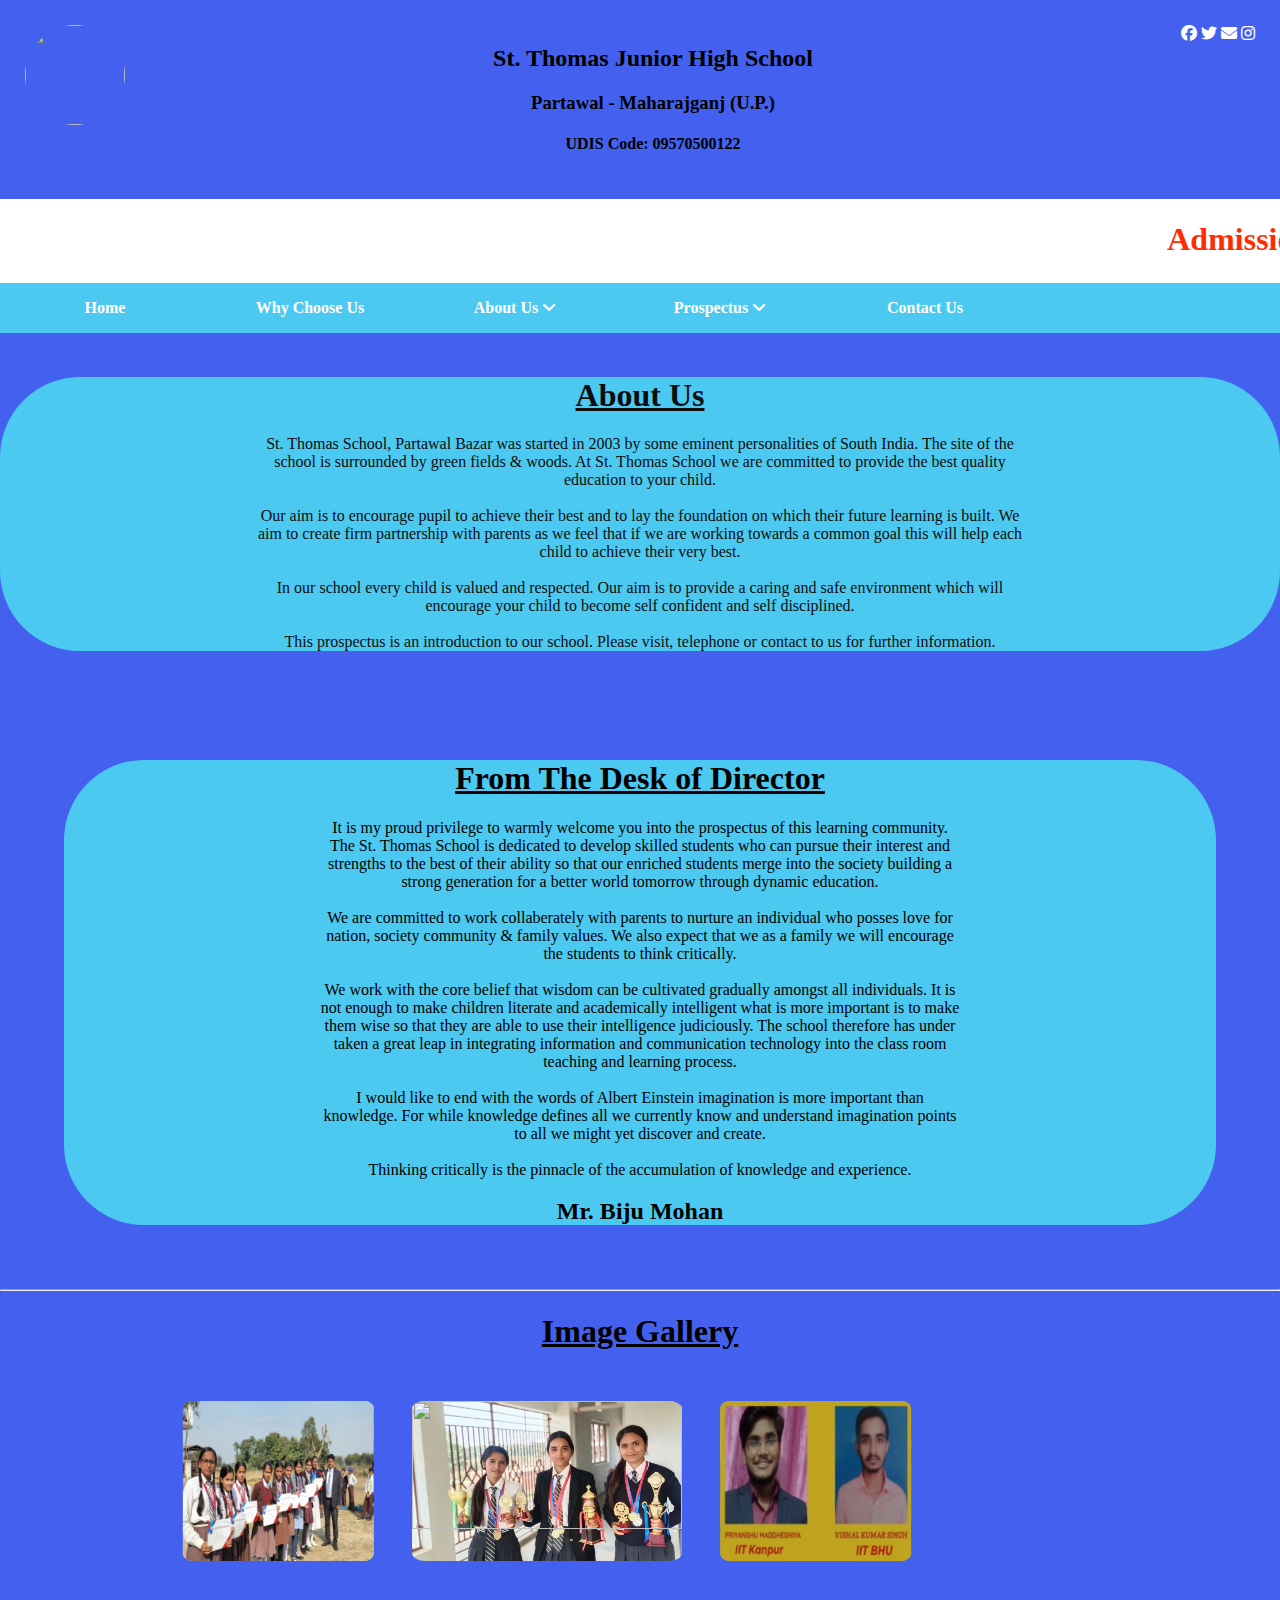
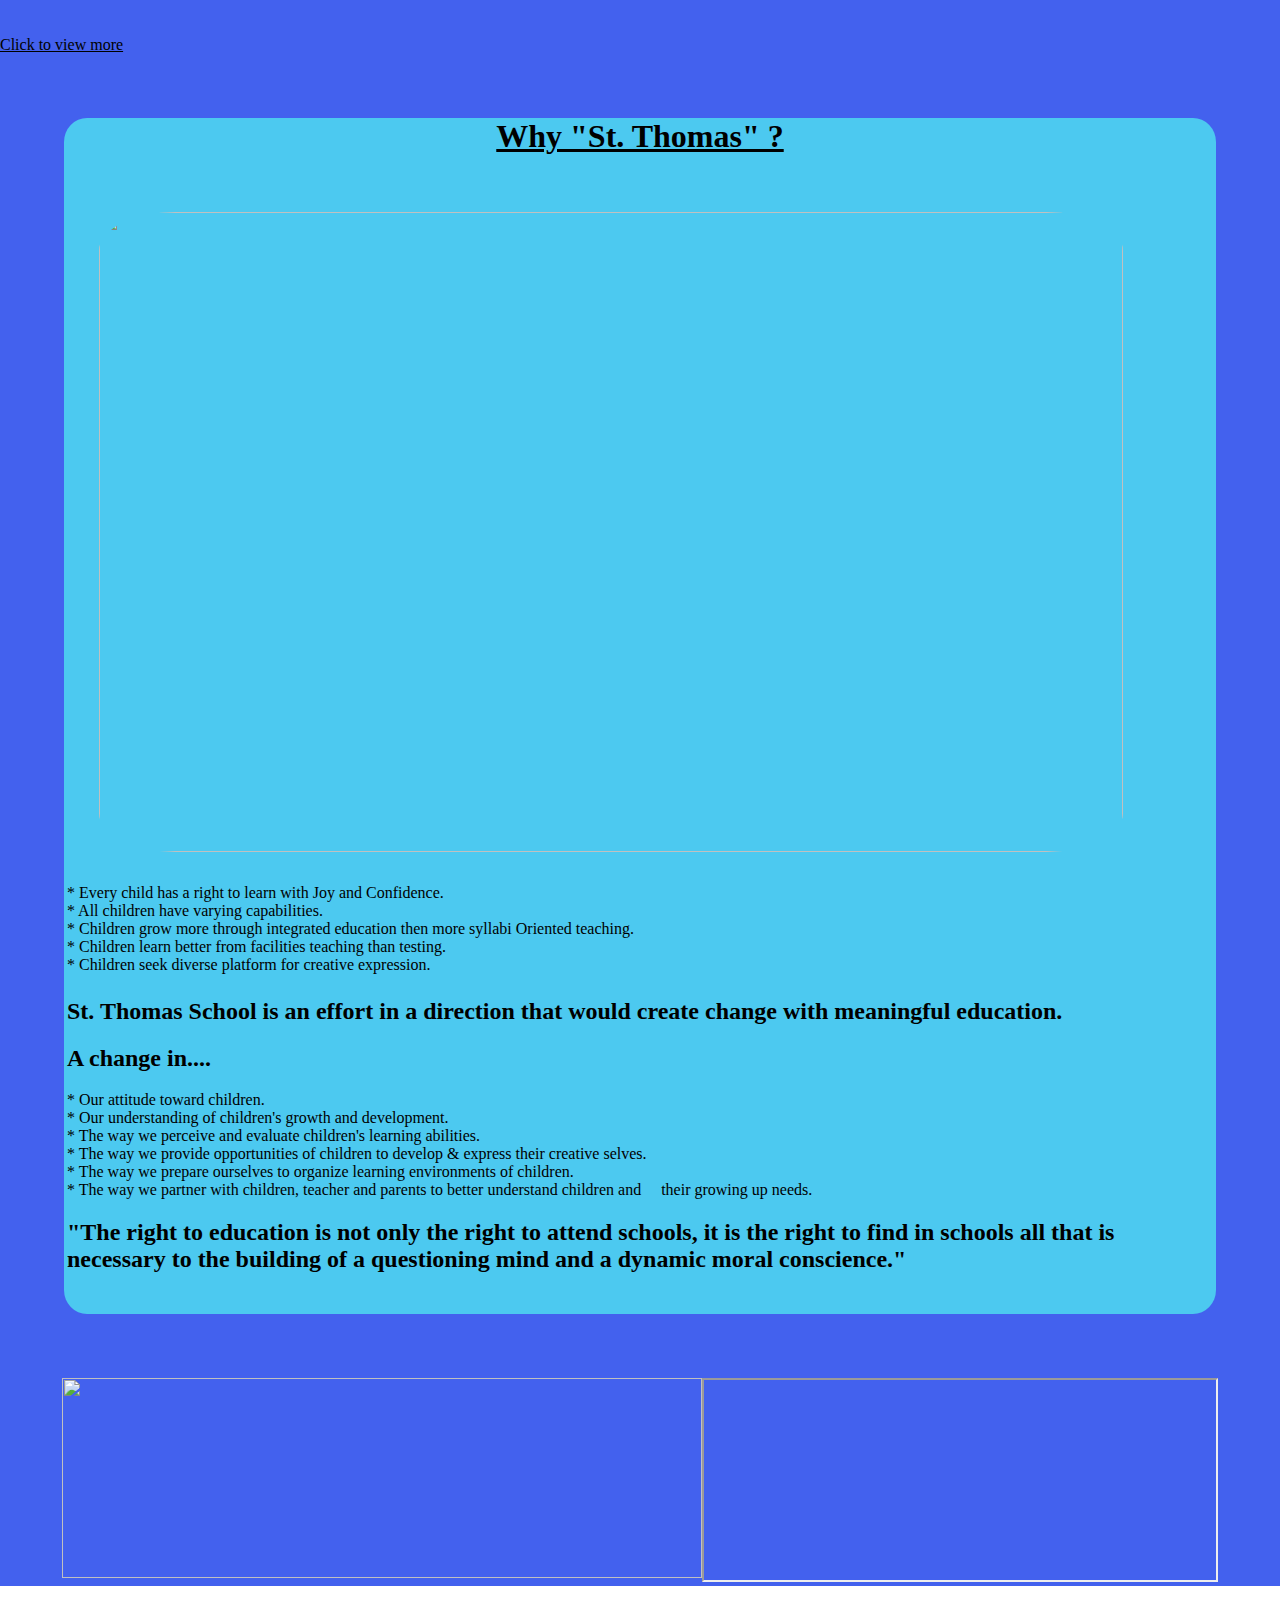
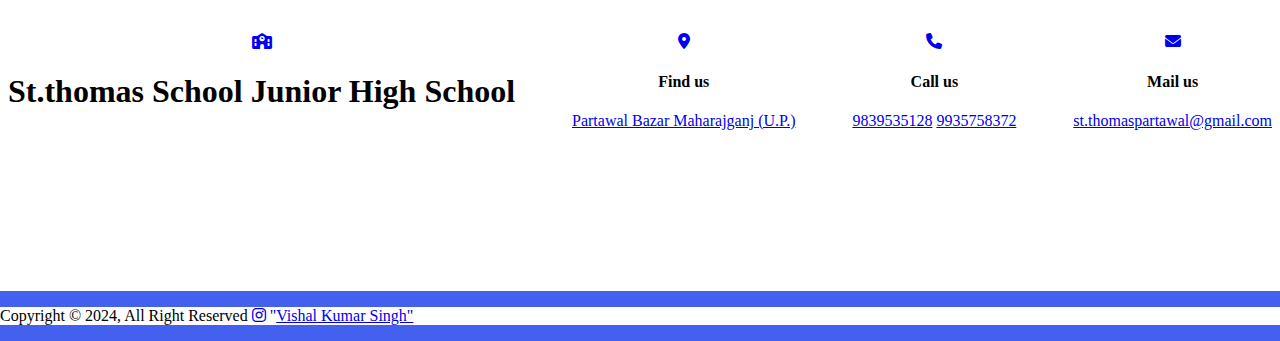
==== commit 37e6af15: "ab" ====
--- a/index.html
+++ b/index.html
@@ -30,10 +30,10 @@
             <h4>UDIS Code: 09570500122</h4>
         </div>
             <div class="top_fav">
-                <a href="#"><i class="fa-brands fa-facebook"></i></a>
-                <a href="#"><i class="fab fa-twitter twitter-bg"></i></a>
-                <a href="#"><i class="fa-solid fa-envelope"></i></a>
-                <a href="#"><i class="fa-brands fa-instagram"></i></a>
+                <a href="https://www.instagram.com/_vishal__1431?igsh=ZDBuYmwxeDVkcHhx"><i class="fa-brands fa-facebook"></i></a>
+                <a href="https://www.instagram.com/_vishal__1431?igsh=ZDBuYmwxeDVkcHhx"><i class="fab fa-twitter twitter-bg"></i></a>
+                <a href="https://www.instagram.com/_vishal__1431?igsh=ZDBuYmwxeDVkcHhx"><i class="fa-solid fa-envelope"></i></a>
+                <a href="https://www.instagram.com/_vishal__1431?igsh=ZDBuYmwxeDVkcHhx"><i class="fa-brands fa-instagram"></i></a>
             
         </div>
     </div>
@@ -51,7 +51,7 @@
           <li>About Us <i class="fa-solid fa-angle-down"></i>
                 <ul class="about_us">
                     <li><a href="teachers.html">Our Teachers</a></li>
-
+                    <li><a href="images.html">Image Gallery</a></li>
                     <li><a href="About.html">Aims And Objectives</a></li>
                     <li><a href="About.html">Our Vision</a></li>
                     <li><a href="About.html">Principal's Message</a></li>
@@ -73,7 +73,7 @@
         </ul>
 
     </div>
-
+   
 
     <!-- 2nd  -->
 
@@ -86,7 +86,7 @@
             <img src="image\front.png" alt="">
         </div>
         <div class="image fade">
-            <img src="image\1.jpg" alt="">
+            <img src="image\3.jpg" alt="">
         </div>
         <div class="image fade">
             <img src="image\2.jpg" alt="">
@@ -212,8 +212,9 @@
           </div>
           
      </div>
+     <a style="color: black;" href="images.html">Click to view more</a>
    </div>
-   <a style="float: right;" href="images.html">Click to view more</a>
+  
     <!-- 6th -->
 
     
--- a/style.css
+++ b/style.css
@@ -3,7 +3,7 @@
 
     margin: 0;
     padding: 0;
-    background-color: #3a0ca3;
+    background-color: #4361ee;
     /* background-image: url('St.Thomas\cool-background.png'); */
 
 
@@ -149,7 +149,7 @@
 .about {
     text-align: center;
     color: rgb(14, 14, 14);
-    background-color: #2c87a2;
+    background-color: #4cc9f0;
     border-radius: 80px 80px 80px 80px;
     padding-left: 20%;
     padding-right: 20%;
@@ -367,7 +367,7 @@
 .aims {
     text-align: justify;
     color: rgb(14, 14, 14);
-    background-color: #2c87a2;
+    background-color:#4cc9f0;
     border-radius: 80px 80px 80px 80px;
     padding-left: 20%;
     padding-right: 20%;
@@ -404,47 +404,25 @@
 
 .admission-selection th {
     border: solid black 2px;
-    background-color: orange;
+    background-color:#4361ee;
     font-weight: 900;
 }
 
-.first {
-    color: #000000;
-    background-image: linear-gradient(white, green);
-
-}
-
-.second {
-    background-image: linear-gradient(white, green);
-
-
-}
+
+
 
 .criteria h1 {
     border: solid black 2px;
 
-    background-color: orange;
-}
-
-.criteria {
-    background-image: linear-gradient(white, green);
-
+    background-color:#4361ee;
 }
 
 .building h1 {
-    background-color: orange;
-}
-
-.building {
-    background-image: linear-gradient(white, green);
-}
-
-.fee {
-    background-image: linear-gradient(white, green);
+    background-color: #4361ee;
 }
 
 .fee h1 {
-    background-color: orange;
+    background-color:#4361ee;
 }
 .v_img_1{
     height: 250px;
--- a/style.css
+++ b/style.css
@@ -3,7 +3,7 @@
 
     margin: 0;
     padding: 0;
-    background-color: #3a0ca3;
+    background-color: #4361ee;
     /* background-image: url('St.Thomas\cool-background.png'); */
 
 
@@ -149,7 +149,7 @@
 .about {
     text-align: center;
     color: rgb(14, 14, 14);
-    background-color: #2c87a2;
+    background-color: #4cc9f0;
     border-radius: 80px 80px 80px 80px;
     padding-left: 20%;
     padding-right: 20%;
@@ -367,7 +367,7 @@
 .aims {
     text-align: justify;
     color: rgb(14, 14, 14);
-    background-color: #2c87a2;
+    background-color:#4cc9f0;
     border-radius: 80px 80px 80px 80px;
     padding-left: 20%;
     padding-right: 20%;
@@ -404,47 +404,25 @@
 
 .admission-selection th {
     border: solid black 2px;
-    background-color: orange;
+    background-color:#4361ee;
     font-weight: 900;
 }
 
-.first {
-    color: #000000;
-    background-image: linear-gradient(white, green);
-
-}
-
-.second {
-    background-image: linear-gradient(white, green);
-
-
-}
+
+
 
 .criteria h1 {
     border: solid black 2px;
 
-    background-color: orange;
-}
-
-.criteria {
-    background-image: linear-gradient(white, green);
-
+    background-color:#4361ee;
 }
 
 .building h1 {
-    background-color: orange;
-}
-
-.building {
-    background-image: linear-gradient(white, green);
-}
-
-.fee {
-    background-image: linear-gradient(white, green);
+    background-color: #4361ee;
 }
 
 .fee h1 {
-    background-color: orange;
+    background-color:#4361ee;
 }
 .v_img_1{
     height: 250px;
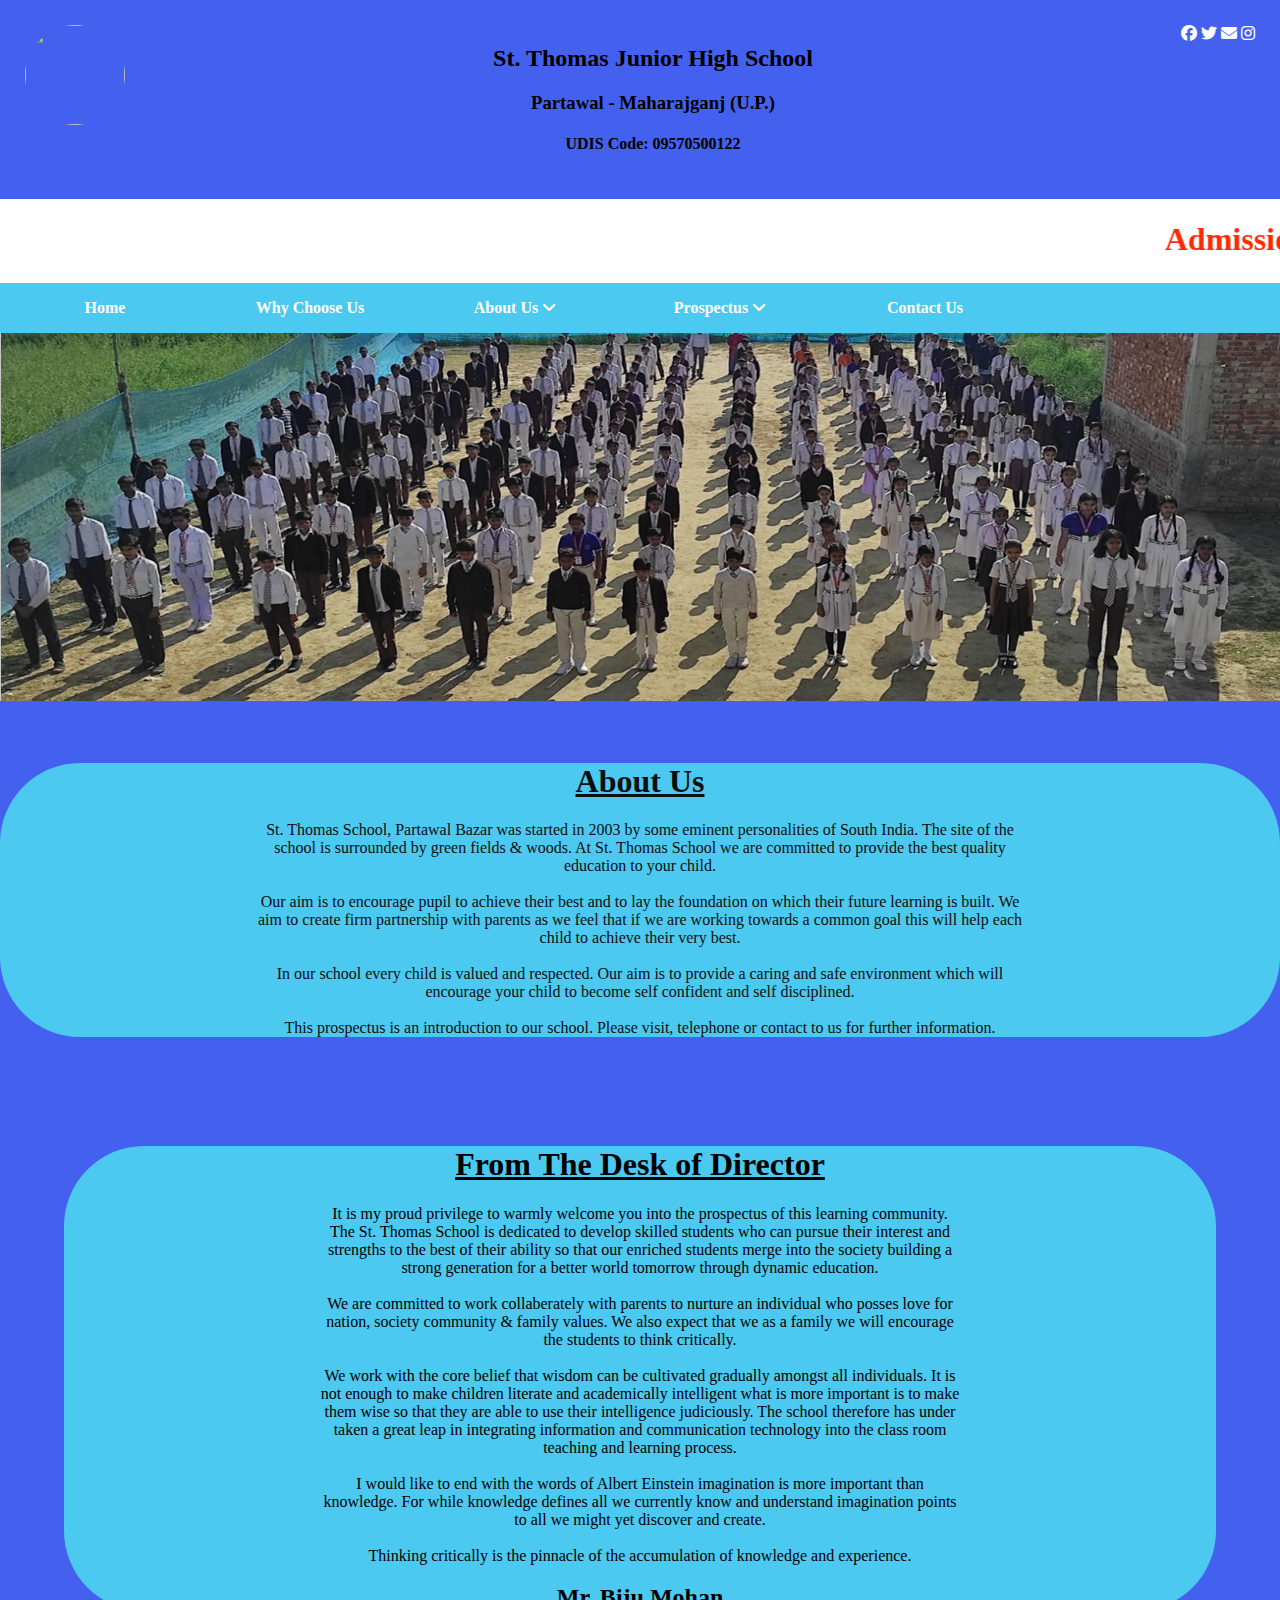
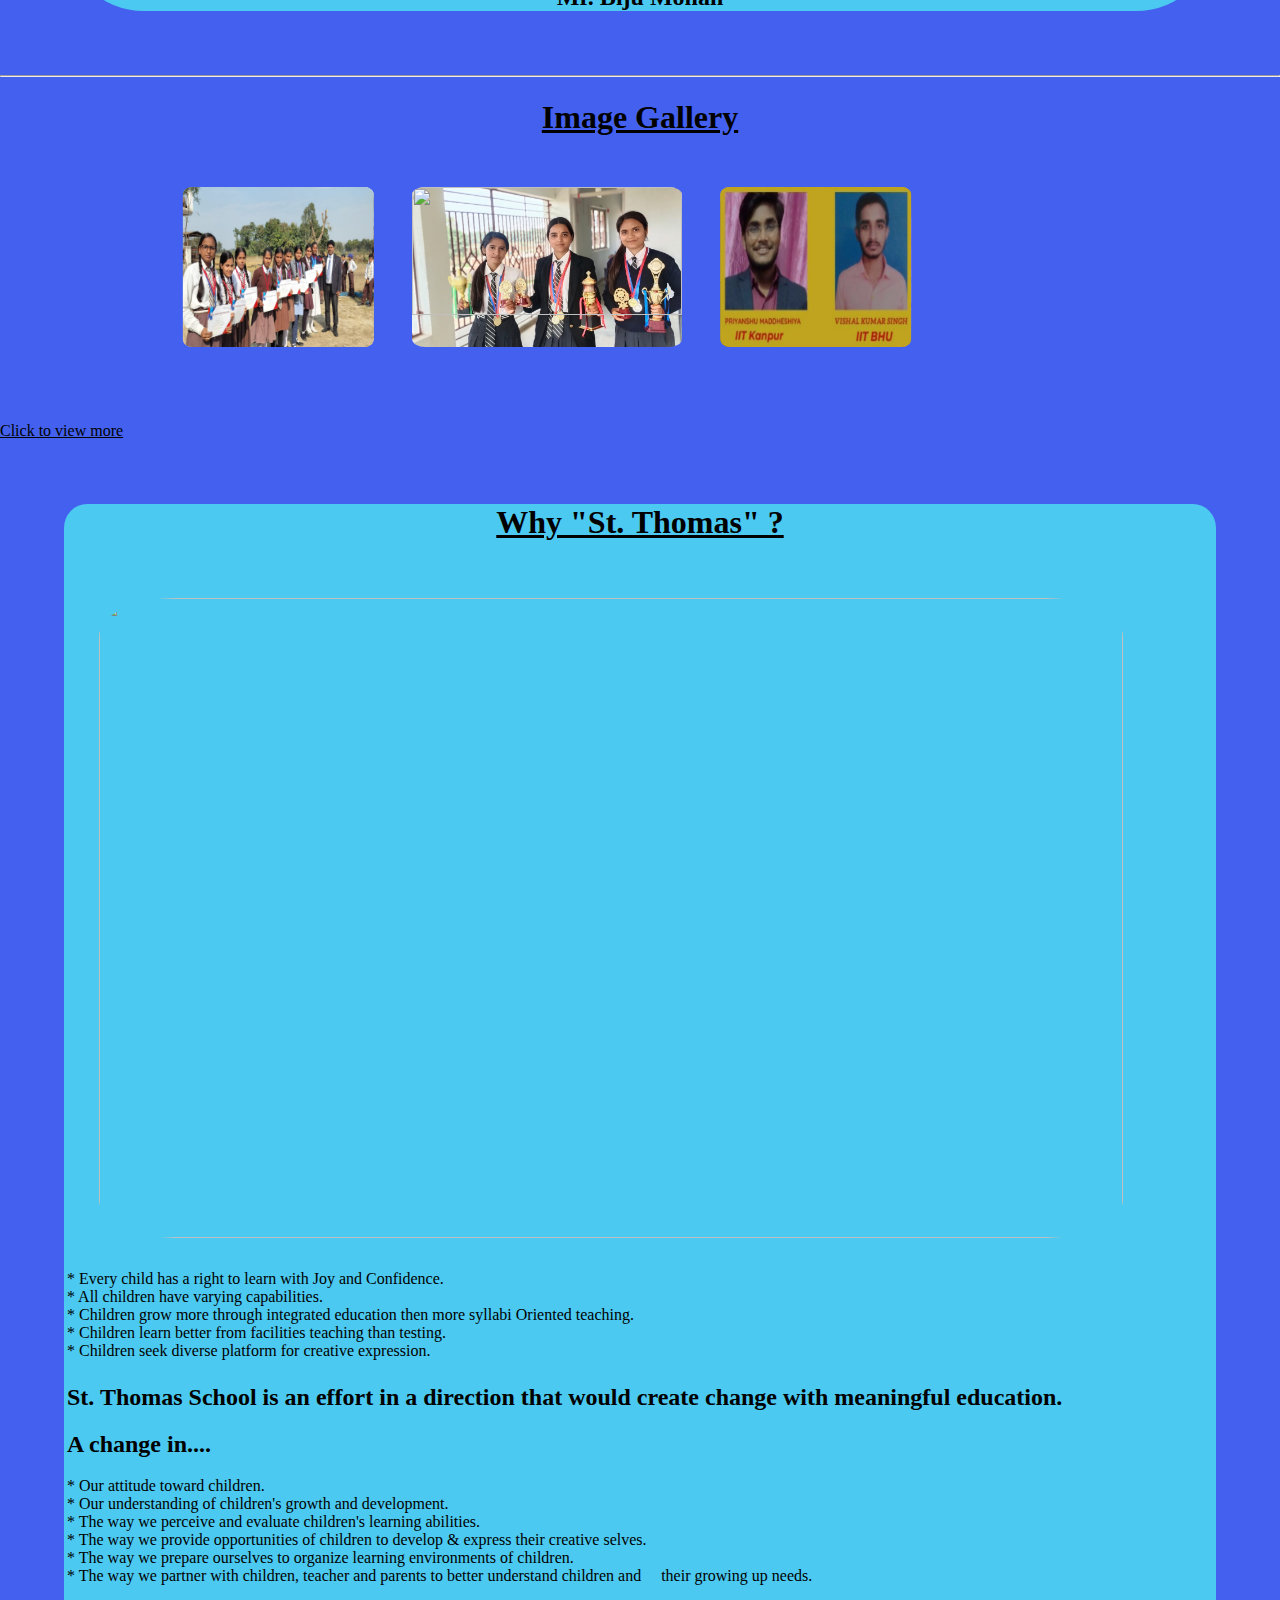
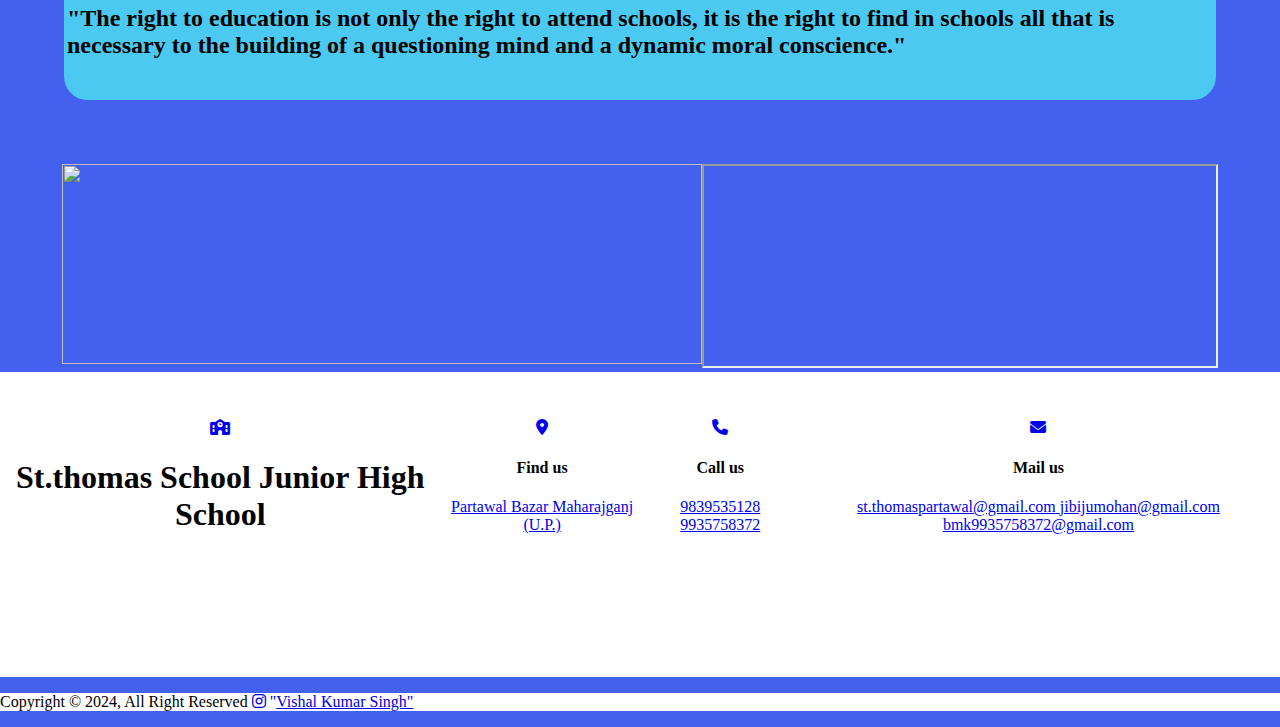
==== commit 6c9eb33d: "a" ====
--- a/index.html
+++ b/index.html
@@ -50,7 +50,6 @@
             <li><a href="Why_choose_us.html">Why Choose Us</a></li>
           <li>About Us <i class="fa-solid fa-angle-down"></i>
                 <ul class="about_us">
-                    <li><a href="teachers.html">Our Teachers</a></li>
                     <li><a href="images.html">Image Gallery</a></li>
                     <li><a href="About.html">Aims And Objectives</a></li>
                     <li><a href="About.html">Our Vision</a></li>
@@ -183,7 +182,7 @@
                 <!-- <img src="image\2.jpg" > -->
             </span>
             <span style="--i:3">
-                <img src="image\c50ba0af-c81f-42d9-9d77-26aa64e0e92e.jpg" >
+                <img src="image\new2.jpg" >
                 <!-- <img src="image\3.jpg" > -->
               </span>
               <span style="--i:4">
@@ -313,7 +312,9 @@
                         <a href="https://mail.google.com/mail/?view=cm&fs=1&tf=1&to=st.thomaspartawal@gmail.com"><i class="fa-solid fa-envelope"></i></a>
                         <div class="cta-text">
                             <h4>Mail us</h4>
-                        <a href="https://mail.google.com/mail/?view=cm&fs=1&tf=1&to=st.thomaspartawal@gmail.com"><i ></i><span>st.thomaspartawal@gmail.com</span></a>
+                        <a href="https://mail.google.com/mail/?view=cm&fs=1&tf=1&to=st.thomaspartawal@gmail.com"><i ></i><span>st.thomaspartawal@gmail.com</span>
+                        <a href="https://mail.google.com/mail/?view=cm&fs=1&tf=1&to=jibijumohan@gmail.com"><i ></i><span>jibijumohan@gmail.com</span>
+                        <a href="https://mail.google.com/mail/?view=cm&fs=1&tf=1&to=bmk9935758372@gmail.com"><i ></i><span>bmk9935758372@gmail.com</span></a>
                             
                         </div>
                     </div>
--- a/med_q_style.css
+++ b/med_q_style.css
@@ -196,7 +196,7 @@
     border-radius: 5%;
   }
   .floating-img img{
-    height: 300px;
+    height: 300pxz;
   }
   }
 
@@ -215,7 +215,7 @@
       display: none; 
     }
     .floating-img img{
-      height: 500px;
+      max-height: 500px;
     }
     .gallary_main_child{
       margin: 5px;
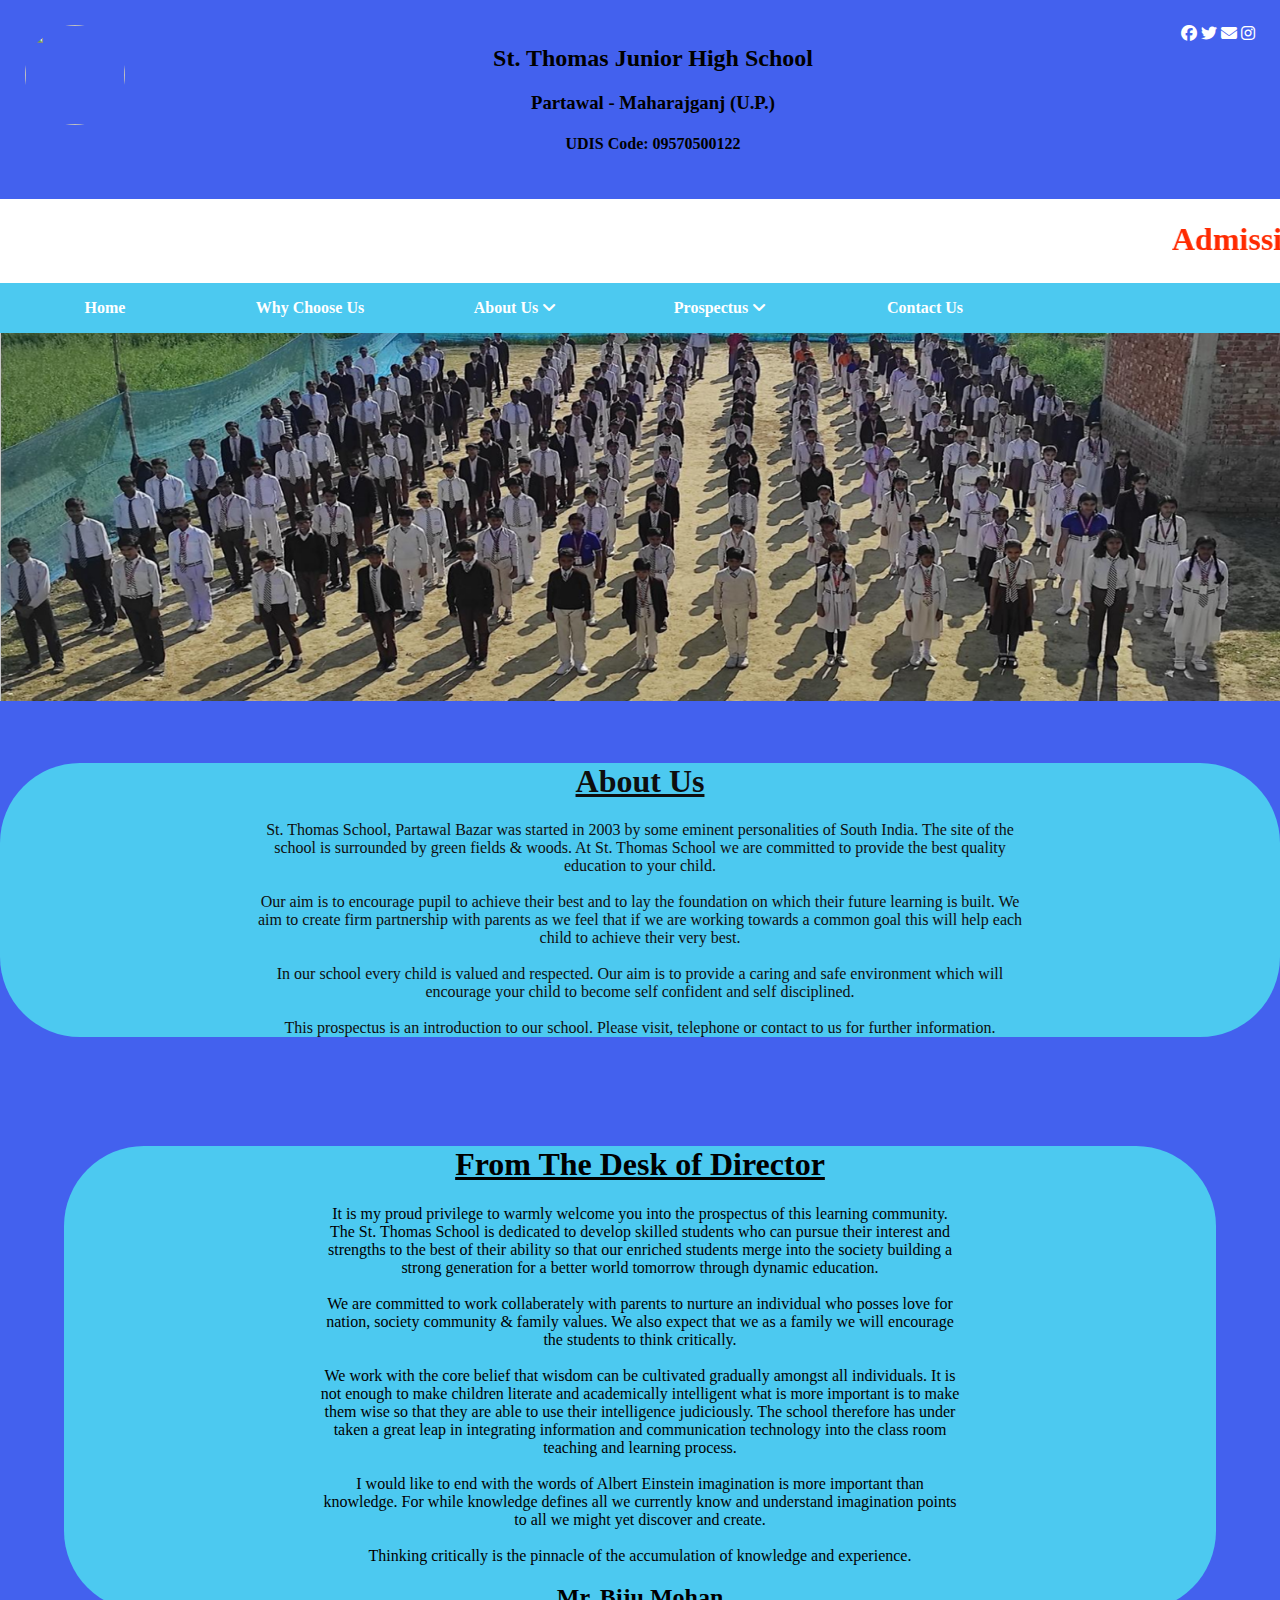
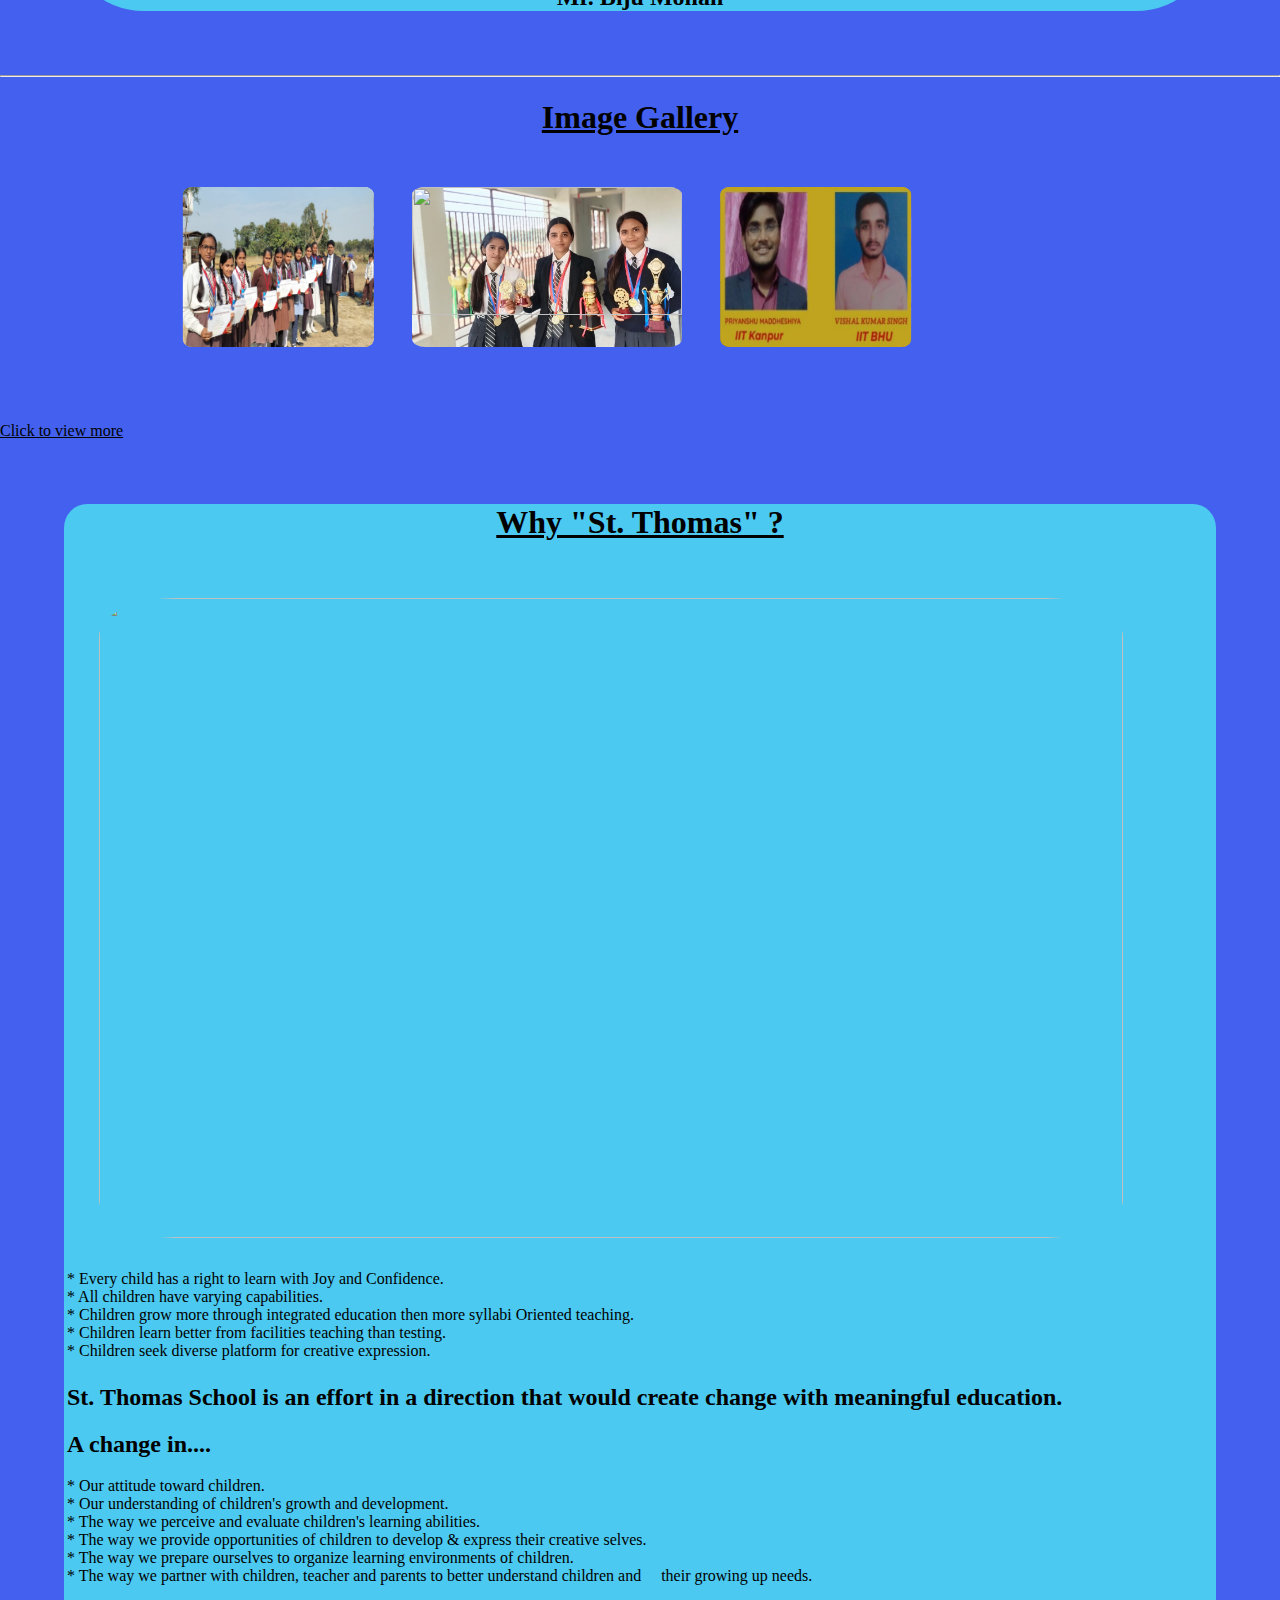
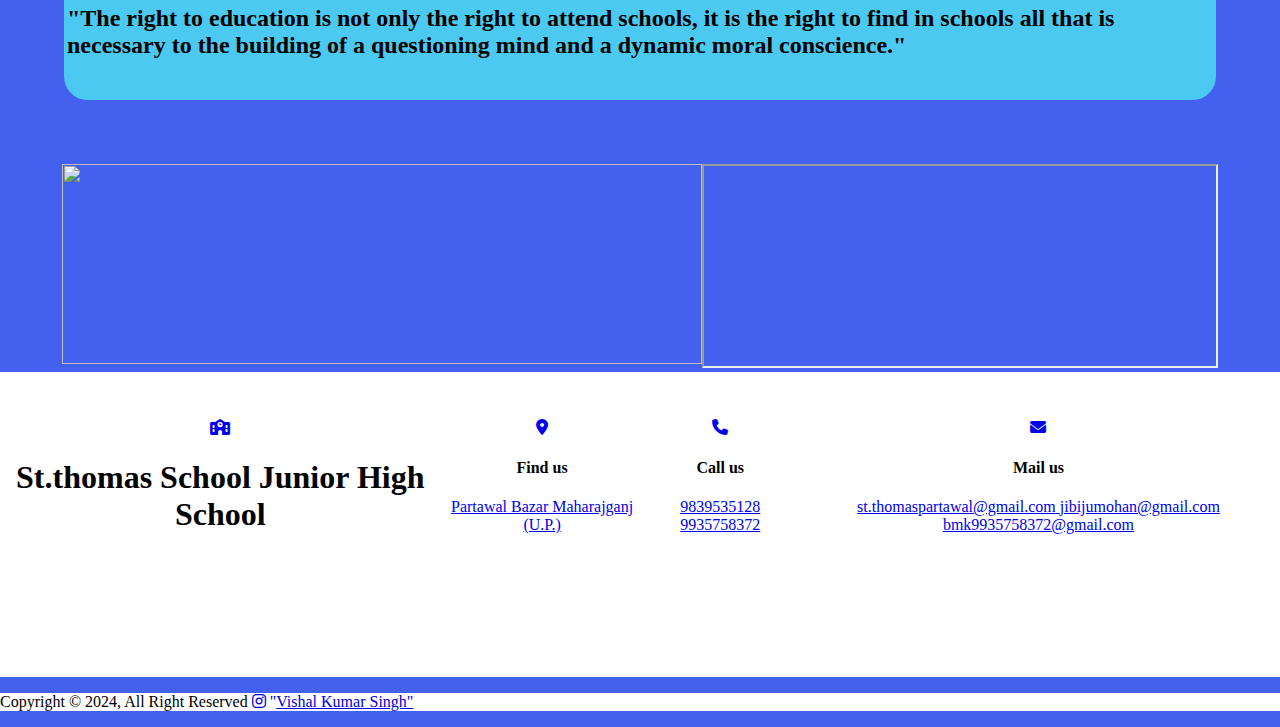
==== commit d4fc6acc: "insta" ====
--- a/index.html
+++ b/index.html
@@ -30,10 +30,10 @@
             <h4>UDIS Code: 09570500122</h4>
         </div>
             <div class="top_fav">
-                <a href="https://www.instagram.com/_vishal__1431?igsh=ZDBuYmwxeDVkcHhx"><i class="fa-brands fa-facebook"></i></a>
-                <a href="https://www.instagram.com/_vishal__1431?igsh=ZDBuYmwxeDVkcHhx"><i class="fab fa-twitter twitter-bg"></i></a>
-                <a href="https://www.instagram.com/_vishal__1431?igsh=ZDBuYmwxeDVkcHhx"><i class="fa-solid fa-envelope"></i></a>
-                <a href="https://www.instagram.com/_vishal__1431?igsh=ZDBuYmwxeDVkcHhx"><i class="fa-brands fa-instagram"></i></a>
+                <a href="https://www.instagram.com/bijumohank?igsh=b3ptanVwZ3hzcDFo"><i class="fa-brands fa-facebook"></i></a>
+                <a href="https://www.instagram.com/bijumohank?igsh=b3ptanVwZ3hzcDFo"><i class="fab fa-twitter twitter-bg"></i></a>
+                <a href="https://www.instagram.com/bijumohank?igsh=b3ptanVwZ3hzcDFo"><i class="fa-solid fa-envelope"></i></a>
+                <a href="https://www.instagram.com/bijumohank?igsh=b3ptanVwZ3hzcDFo"><i class="fa-brands fa-instagram"></i></a>
             
         </div>
     </div>
